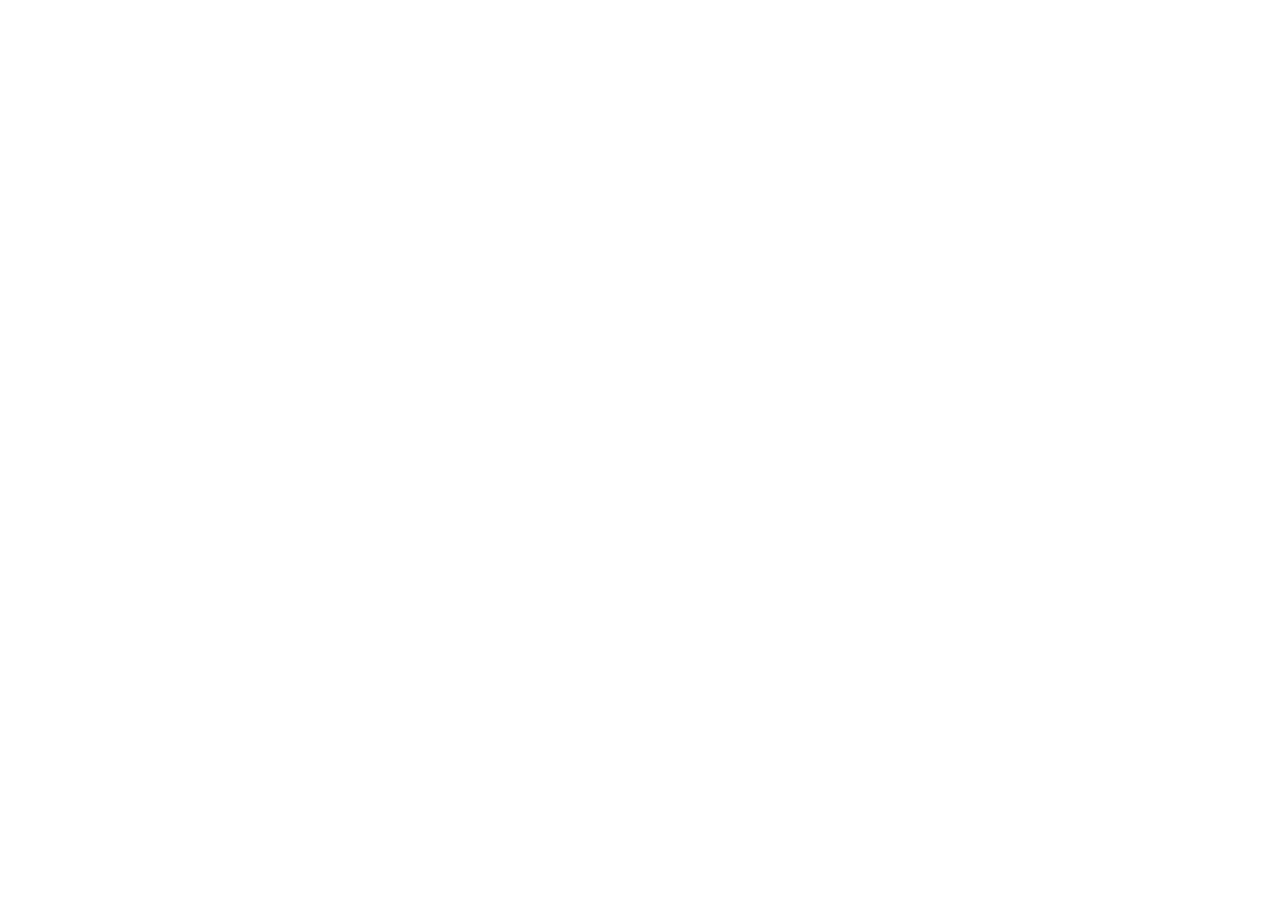
==== index.html @ 7ccd4d42 "added analytics" ====
<!doctype html>
<html lang="en">
<head>
  <meta charset="utf-8">
  <title>ATOM</title>
  <base href="/">
  <meta name="viewport" content="width=880">
  <meta name="description" content="Atom Shop">
  <link rel="icon" type="image/x-icon" href="favicon.ico">
  <link rel="stylesheet" href="https://use.fontawesome.com/releases/v5.3.1/css/all.css" integrity="sha384-mzrmE5qonljUremFsqc01SB46JvROS7bZs3IO2EmfFsd15uHvIt+Y8vEf7N7fWAU" crossorigin="anonymous">
  <base href="/">
  <!-- Global site tag (gtag.js) - Google Analytics -->
  <script async src="https://www.googletagmanager.com/gtag/js?id=UA-108381604-6"></script>
  <script>
    window.dataLayer = window.dataLayer || [];
    function gtag(){dataLayer.push(arguments);}
    gtag('js', new Date());

    gtag('config', 'UA-108381604-6');
  </script>
  <script>
  (function(){
    var redirect = sessionStorage.redirect;
    delete sessionStorage.redirect;
    if (redirect && redirect != location.href) {
      history.replaceState(null, null, redirect);
    }
  })();
</script>
<link rel="stylesheet" href="styles.c998ce3a6f5d7217d5ff.css"></head>
<body>
  <app-root></app-root>
  <script src="assets/js/buy-button-storefront.min.js"/></script>
<script type="text/javascript" src="runtime.a66f828dca56eeb90e02.js"></script><script type="text/javascript" src="polyfills.8a61012ef5f13d508214.js"></script><script type="text/javascript" src="main.f061513f171e7e181568.js"></script></body>
</html>
---- styles.c998ce3a6f5d7217d5ff.css ----
@import url(https://fonts.googleapis.com/css?family=Gloria+Hallelujah);/*!
 * Bootstrap v4.3.1 (https://getbootstrap.com/)
 * Copyright 2011-2019 The Bootstrap Authors
 * Copyright 2011-2019 Twitter, Inc.
 * Licensed under MIT (https://github.com/twbs/bootstrap/blob/master/LICENSE)
 */:root{--blue:#007bff;--indigo:#6610f2;--purple:#6f42c1;--pink:#e83e8c;--red:#dc3545;--orange:#fd7e14;--yellow:#ffc107;--green:#28a745;--teal:#20c997;--cyan:#17a2b8;--white:#fff;--gray:#6c757d;--gray-dark:#343a40;--primary:#007bff;--secondary:#6c757d;--success:#28a745;--info:#17a2b8;--warning:#ffc107;--danger:#dc3545;--light:#f8f9fa;--dark:#343a40;--breakpoint-xs:0;--breakpoint-sm:576px;--breakpoint-md:768px;--breakpoint-lg:992px;--breakpoint-xl:1200px;--font-family-sans-serif:-apple-system,BlinkMacSystemFont,"Segoe UI",Roboto,"Helvetica Neue",Arial,"Noto Sans",sans-serif,"Apple Color Emoji","Segoe UI Emoji","Segoe UI Symbol","Noto Color Emoji";--font-family-monospace:SFMono-Regular,Menlo,Monaco,Consolas,"Liberation Mono","Courier New",monospace}*,::after,::before{box-sizing:border-box}html{font-family:sans-serif;line-height:1.15;-webkit-text-size-adjust:100%;-webkit-tap-highlight-color:transparent}article,aside,figcaption,figure,footer,header,hgroup,main,nav,section{display:block}body{margin:0;font-family:-apple-system,BlinkMacSystemFont,"Segoe UI",Roboto,"Helvetica Neue",Arial,"Noto Sans",sans-serif,"Apple Color Emoji","Segoe UI Emoji","Segoe UI Symbol","Noto Color Emoji";font-size:1rem;font-weight:400;line-height:1.5;color:#212529;text-align:left;background-color:#fff}[tabindex="-1"]:focus{outline:0!important}h1,h2,h3,h4,h5,h6{margin-top:0}dl,ol,p,ul{margin-top:0;margin-bottom:1rem}abbr[data-original-title],abbr[title]{text-decoration:underline;-webkit-text-decoration:underline dotted;text-decoration:underline dotted;cursor:help;border-bottom:0;-webkit-text-decoration-skip-ink:none;text-decoration-skip-ink:none}address{margin-bottom:1rem;font-style:normal;line-height:inherit}ol ol,ol ul,ul ol,ul ul{margin-bottom:0}dt{font-weight:700}dd{margin-bottom:.5rem;margin-left:0}blockquote,figure{margin:0 0 1rem}b,strong{font-weight:bolder}sub,sup{position:relative;font-size:75%;line-height:0;vertical-align:baseline}sub{bottom:-.25em}sup{top:-.5em}a{color:#007bff;text-decoration:none;background-color:transparent}a:hover{color:#0056b3;text-decoration:underline}a:not([href]):not([tabindex]),a:not([href]):not([tabindex]):focus,a:not([href]):not([tabindex]):hover{color:inherit;text-decoration:none}a:not([href]):not([tabindex]):focus{outline:0}code,kbd,pre,samp{font-family:SFMono-Regular,Menlo,Monaco,Consolas,"Liberation Mono","Courier New",monospace;font-size:1em}pre{margin-top:0;margin-bottom:1rem;overflow:auto}img{vertical-align:middle;border-style:none}svg{overflow:hidden;vertical-align:middle}table{border-collapse:collapse}caption{padding-top:.75rem;padding-bottom:.75rem;color:#6c757d;text-align:left;caption-side:bottom}th{text-align:inherit}label{display:inline-block;margin-bottom:.5rem}button{border-radius:0}button:focus{outline:dotted 1px;outline:-webkit-focus-ring-color auto 5px}button,input,optgroup,select,textarea{margin:0;font-family:inherit;font-size:inherit;line-height:inherit}button,input{overflow:visible}button,select{text-transform:none}select{word-wrap:normal}[type=button],[type=reset],[type=submit],button{-webkit-appearance:button}[type=button]:not(:disabled),[type=reset]:not(:disabled),[type=submit]:not(:disabled),button:not(:disabled){cursor:pointer}[type=button]::-moz-focus-inner,[type=reset]::-moz-focus-inner,[type=submit]::-moz-focus-inner,button::-moz-focus-inner{padding:0;border-style:none}input[type=checkbox],input[type=radio]{box-sizing:border-box;padding:0}input[type=date],input[type=datetime-local],input[type=month],input[type=time]{-webkit-appearance:listbox}textarea{overflow:auto;resize:vertical}fieldset{min-width:0;padding:0;margin:0;border:0}legend{display:block;width:100%;max-width:100%;padding:0;margin-bottom:.5rem;font-size:1.5rem;line-height:inherit;color:inherit;white-space:normal}progress{vertical-align:baseline}[type=number]::-webkit-inner-spin-button,[type=number]::-webkit-outer-spin-button{height:auto}[type=search]{outline-offset:-2px;-webkit-appearance:none}[type=search]::-webkit-search-decoration{-webkit-appearance:none}::-webkit-file-upload-button{font:inherit;-webkit-appearance:button}output{display:inline-block}summary{display:list-item;cursor:pointer}template{display:none}[hidden]{display:none!important}.h1,.h2,.h3,.h4,.h5,.h6,h1,h2,h3,h4,h5,h6{margin-bottom:.5rem;font-weight:500;line-height:1.2}.h1,h1{font-size:2.5rem}.h2,h2{font-size:2rem}.h3,h3{font-size:1.75rem}.h4,h4{font-size:1.5rem}.h5,h5{font-size:1.25rem}.h6,h6{font-size:1rem}.lead{font-size:1.25rem;font-weight:300}.display-1{font-size:6rem;font-weight:300;line-height:1.2}.display-2{font-size:5.5rem;font-weight:300;line-height:1.2}.display-3{font-size:4.5rem;font-weight:300;line-height:1.2}.display-4{font-size:3.5rem;font-weight:300;line-height:1.2}hr{box-sizing:content-box;height:0;overflow:visible;margin-top:1rem;margin-bottom:1rem;border:0;border-top:1px solid rgba(0,0,0,.1)}.small,small{font-size:80%;font-weight:400}.mark,mark{padding:.2em;background-color:#fcf8e3}.list-inline,.list-unstyled{padding-left:0;list-style:none}.list-inline-item{display:inline-block}.list-inline-item:not(:last-child){margin-right:.5rem}.initialism{font-size:90%;text-transform:uppercase}.blockquote{margin-bottom:1rem;font-size:1.25rem}.blockquote-footer{display:block;font-size:80%;color:#6c757d}.blockquote-footer::before{content:"\2014\00A0"}.img-fluid{max-width:100%;height:auto}.img-thumbnail{padding:.25rem;background-color:#fff;border:1px solid #dee2e6;border-radius:.25rem;max-width:100%;height:auto}.figure{display:inline-block}.figure-img{margin-bottom:.5rem;line-height:1}.figure-caption{font-size:90%;color:#6c757d}code{font-size:87.5%;color:#e83e8c;word-break:break-word}a>code{color:inherit}kbd{padding:.2rem .4rem;font-size:87.5%;color:#fff;background-color:#212529;border-radius:.2rem}kbd kbd{padding:0;font-size:100%;font-weight:700}pre{display:block;font-size:87.5%;color:#212529}pre code{font-size:inherit;color:inherit;word-break:normal}.pre-scrollable{max-height:340px;overflow-y:scroll}.container{width:100%;padding-right:15px;padding-left:15px;margin-right:auto;margin-left:auto}@media (min-width:576px){.container{max-width:540px}}@media (min-width:768px){.container{max-width:720px}}@media (min-width:992px){.container{max-width:960px}}@media (min-width:1200px){.container{max-width:1140px}}.container-fluid{width:100%;padding-right:15px;padding-left:15px;margin-right:auto;margin-left:auto}.row{display:flex;flex-wrap:wrap;margin-right:-15px;margin-left:-15px}.no-gutters{margin-right:0;margin-left:0}.no-gutters>.col,.no-gutters>[class*=col-]{padding-right:0;padding-left:0}.col,.col-1,.col-10,.col-11,.col-12,.col-2,.col-3,.col-4,.col-5,.col-6,.col-7,.col-8,.col-9,.col-auto,.col-lg,.col-lg-1,.col-lg-10,.col-lg-11,.col-lg-12,.col-lg-2,.col-lg-3,.col-lg-4,.col-lg-5,.col-lg-6,.col-lg-7,.col-lg-8,.col-lg-9,.col-lg-auto,.col-md,.col-md-1,.col-md-10,.col-md-11,.col-md-12,.col-md-2,.col-md-3,.col-md-4,.col-md-5,.col-md-6,.col-md-7,.col-md-8,.col-md-9,.col-md-auto,.col-sm,.col-sm-1,.col-sm-10,.col-sm-11,.col-sm-12,.col-sm-2,.col-sm-3,.col-sm-4,.col-sm-5,.col-sm-6,.col-sm-7,.col-sm-8,.col-sm-9,.col-sm-auto,.col-xl,.col-xl-1,.col-xl-10,.col-xl-11,.col-xl-12,.col-xl-2,.col-xl-3,.col-xl-4,.col-xl-5,.col-xl-6,.col-xl-7,.col-xl-8,.col-xl-9,.col-xl-auto{position:relative;width:100%;padding-right:15px;padding-left:15px}.col{flex-basis:0;flex-grow:1;max-width:100%}.col-auto{flex:0 0 auto;width:auto;max-width:100%}.col-1{flex:0 0 8.333333%;max-width:8.333333%}.col-2{flex:0 0 16.666667%;max-width:16.666667%}.col-3{flex:0 0 25%;max-width:25%}.col-4{flex:0 0 33.333333%;max-width:33.333333%}.col-5{flex:0 0 41.666667%;max-width:41.666667%}.col-6{flex:0 0 50%;max-width:50%}.col-7{flex:0 0 58.333333%;max-width:58.333333%}.col-8{flex:0 0 66.666667%;max-width:66.666667%}.col-9{flex:0 0 75%;max-width:75%}.col-10{flex:0 0 83.333333%;max-width:83.333333%}.col-11{flex:0 0 91.666667%;max-width:91.666667%}.col-12{flex:0 0 100%;max-width:100%}.order-first{order:-1}.order-last{order:13}.order-0{order:0}.order-1{order:1}.order-2{order:2}.order-3{order:3}.order-4{order:4}.order-5{order:5}.order-6{order:6}.order-7{order:7}.order-8{order:8}.order-9{order:9}.order-10{order:10}.order-11{order:11}.order-12{order:12}.offset-1{margin-left:8.333333%}.offset-2{margin-left:16.666667%}.offset-3{margin-left:25%}.offset-4{margin-left:33.333333%}.offset-5{margin-left:41.666667%}.offset-6{margin-left:50%}.offset-7{margin-left:58.333333%}.offset-8{margin-left:66.666667%}.offset-9{margin-left:75%}.offset-10{margin-left:83.333333%}.offset-11{margin-left:91.666667%}@media (min-width:576px){.col-sm{flex-basis:0;flex-grow:1;max-width:100%}.col-sm-auto{flex:0 0 auto;width:auto;max-width:100%}.col-sm-1{flex:0 0 8.333333%;max-width:8.333333%}.col-sm-2{flex:0 0 16.666667%;max-width:16.666667%}.col-sm-3{flex:0 0 25%;max-width:25%}.col-sm-4{flex:0 0 33.333333%;max-width:33.333333%}.col-sm-5{flex:0 0 41.666667%;max-width:41.666667%}.col-sm-6{flex:0 0 50%;max-width:50%}.col-sm-7{flex:0 0 58.333333%;max-width:58.333333%}.col-sm-8{flex:0 0 66.666667%;max-width:66.666667%}.col-sm-9{flex:0 0 75%;max-width:75%}.col-sm-10{flex:0 0 83.333333%;max-width:83.333333%}.col-sm-11{flex:0 0 91.666667%;max-width:91.666667%}.col-sm-12{flex:0 0 100%;max-width:100%}.order-sm-first{order:-1}.order-sm-last{order:13}.order-sm-0{order:0}.order-sm-1{order:1}.order-sm-2{order:2}.order-sm-3{order:3}.order-sm-4{order:4}.order-sm-5{order:5}.order-sm-6{order:6}.order-sm-7{order:7}.order-sm-8{order:8}.order-sm-9{order:9}.order-sm-10{order:10}.order-sm-11{order:11}.order-sm-12{order:12}.offset-sm-0{margin-left:0}.offset-sm-1{margin-left:8.333333%}.offset-sm-2{margin-left:16.666667%}.offset-sm-3{margin-left:25%}.offset-sm-4{margin-left:33.333333%}.offset-sm-5{margin-left:41.666667%}.offset-sm-6{margin-left:50%}.offset-sm-7{margin-left:58.333333%}.offset-sm-8{margin-left:66.666667%}.offset-sm-9{margin-left:75%}.offset-sm-10{margin-left:83.333333%}.offset-sm-11{margin-left:91.666667%}}@media (min-width:768px){.col-md{flex-basis:0;flex-grow:1;max-width:100%}.col-md-auto{flex:0 0 auto;width:auto;max-width:100%}.col-md-1{flex:0 0 8.333333%;max-width:8.333333%}.col-md-2{flex:0 0 16.666667%;max-width:16.666667%}.col-md-3{flex:0 0 25%;max-width:25%}.col-md-4{flex:0 0 33.333333%;max-width:33.333333%}.col-md-5{flex:0 0 41.666667%;max-width:41.666667%}.col-md-6{flex:0 0 50%;max-width:50%}.col-md-7{flex:0 0 58.333333%;max-width:58.333333%}.col-md-8{flex:0 0 66.666667%;max-width:66.666667%}.col-md-9{flex:0 0 75%;max-width:75%}.col-md-10{flex:0 0 83.333333%;max-width:83.333333%}.col-md-11{flex:0 0 91.666667%;max-width:91.666667%}.col-md-12{flex:0 0 100%;max-width:100%}.order-md-first{order:-1}.order-md-last{order:13}.order-md-0{order:0}.order-md-1{order:1}.order-md-2{order:2}.order-md-3{order:3}.order-md-4{order:4}.order-md-5{order:5}.order-md-6{order:6}.order-md-7{order:7}.order-md-8{order:8}.order-md-9{order:9}.order-md-10{order:10}.order-md-11{order:11}.order-md-12{order:12}.offset-md-0{margin-left:0}.offset-md-1{margin-left:8.333333%}.offset-md-2{margin-left:16.666667%}.offset-md-3{margin-left:25%}.offset-md-4{margin-left:33.333333%}.offset-md-5{margin-left:41.666667%}.offset-md-6{margin-left:50%}.offset-md-7{margin-left:58.333333%}.offset-md-8{margin-left:66.666667%}.offset-md-9{margin-left:75%}.offset-md-10{margin-left:83.333333%}.offset-md-11{margin-left:91.666667%}}@media (min-width:992px){.col-lg{flex-basis:0;flex-grow:1;max-width:100%}.col-lg-auto{flex:0 0 auto;width:auto;max-width:100%}.col-lg-1{flex:0 0 8.333333%;max-width:8.333333%}.col-lg-2{flex:0 0 16.666667%;max-width:16.666667%}.col-lg-3{flex:0 0 25%;max-width:25%}.col-lg-4{flex:0 0 33.333333%;max-width:33.333333%}.col-lg-5{flex:0 0 41.666667%;max-width:41.666667%}.col-lg-6{flex:0 0 50%;max-width:50%}.col-lg-7{flex:0 0 58.333333%;max-width:58.333333%}.col-lg-8{flex:0 0 66.666667%;max-width:66.666667%}.col-lg-9{flex:0 0 75%;max-width:75%}.col-lg-10{flex:0 0 83.333333%;max-width:83.333333%}.col-lg-11{flex:0 0 91.666667%;max-width:91.666667%}.col-lg-12{flex:0 0 100%;max-width:100%}.order-lg-first{order:-1}.order-lg-last{order:13}.order-lg-0{order:0}.order-lg-1{order:1}.order-lg-2{order:2}.order-lg-3{order:3}.order-lg-4{order:4}.order-lg-5{order:5}.order-lg-6{order:6}.order-lg-7{order:7}.order-lg-8{order:8}.order-lg-9{order:9}.order-lg-10{order:10}.order-lg-11{order:11}.order-lg-12{order:12}.offset-lg-0{margin-left:0}.offset-lg-1{margin-left:8.333333%}.offset-lg-2{margin-left:16.666667%}.offset-lg-3{margin-left:25%}.offset-lg-4{margin-left:33.333333%}.offset-lg-5{margin-left:41.666667%}.offset-lg-6{margin-left:50%}.offset-lg-7{margin-left:58.333333%}.offset-lg-8{margin-left:66.666667%}.offset-lg-9{margin-left:75%}.offset-lg-10{margin-left:83.333333%}.offset-lg-11{margin-left:91.666667%}}@media (min-width:1200px){.col-xl{flex-basis:0;flex-grow:1;max-width:100%}.col-xl-auto{flex:0 0 auto;width:auto;max-width:100%}.col-xl-1{flex:0 0 8.333333%;max-width:8.333333%}.col-xl-2{flex:0 0 16.666667%;max-width:16.666667%}.col-xl-3{flex:0 0 25%;max-width:25%}.col-xl-4{flex:0 0 33.333333%;max-width:33.333333%}.col-xl-5{flex:0 0 41.666667%;max-width:41.666667%}.col-xl-6{flex:0 0 50%;max-width:50%}.col-xl-7{flex:0 0 58.333333%;max-width:58.333333%}.col-xl-8{flex:0 0 66.666667%;max-width:66.666667%}.col-xl-9{flex:0 0 75%;max-width:75%}.col-xl-10{flex:0 0 83.333333%;max-width:83.333333%}.col-xl-11{flex:0 0 91.666667%;max-width:91.666667%}.col-xl-12{flex:0 0 100%;max-width:100%}.order-xl-first{order:-1}.order-xl-last{order:13}.order-xl-0{order:0}.order-xl-1{order:1}.order-xl-2{order:2}.order-xl-3{order:3}.order-xl-4{order:4}.order-xl-5{order:5}.order-xl-6{order:6}.order-xl-7{order:7}.order-xl-8{order:8}.order-xl-9{order:9}.order-xl-10{order:10}.order-xl-11{order:11}.order-xl-12{order:12}.offset-xl-0{margin-left:0}.offset-xl-1{margin-left:8.333333%}.offset-xl-2{margin-left:16.666667%}.offset-xl-3{margin-left:25%}.offset-xl-4{margin-left:33.333333%}.offset-xl-5{margin-left:41.666667%}.offset-xl-6{margin-left:50%}.offset-xl-7{margin-left:58.333333%}.offset-xl-8{margin-left:66.666667%}.offset-xl-9{margin-left:75%}.offset-xl-10{margin-left:83.333333%}.offset-xl-11{margin-left:91.666667%}}.table{width:100%;margin-bottom:1rem;color:#212529}.table td,.table th{padding:.75rem;vertical-align:top;border-top:1px solid #dee2e6}.table thead th{vertical-align:bottom;border-bottom:2px solid #dee2e6}.table tbody+tbody{border-top:2px solid #dee2e6}.table-sm td,.table-sm th{padding:.3rem}.table-bordered,.table-bordered td,.table-bordered th{border:1px solid #dee2e6}.table-bordered thead td,.table-bordered thead th{border-bottom-width:2px}.table-borderless tbody+tbody,.table-borderless td,.table-borderless th,.table-borderless thead th{border:0}.table-striped tbody tr:nth-of-type(odd){background-color:rgba(0,0,0,.05)}.table-hover tbody tr:hover{color:#212529;background-color:rgba(0,0,0,.075)}.table-primary,.table-primary>td,.table-primary>th{background-color:#b8daff}.table-primary tbody+tbody,.table-primary td,.table-primary th,.table-primary thead th{border-color:#7abaff}.table-hover .table-primary:hover,.table-hover .table-primary:hover>td,.table-hover .table-primary:hover>th{background-color:#9fcdff}.table-secondary,.table-secondary>td,.table-secondary>th{background-color:#d6d8db}.table-secondary tbody+tbody,.table-secondary td,.table-secondary th,.table-secondary thead th{border-color:#b3b7bb}.table-hover .table-secondary:hover,.table-hover .table-secondary:hover>td,.table-hover .table-secondary:hover>th{background-color:#c8cbcf}.table-success,.table-success>td,.table-success>th{background-color:#c3e6cb}.table-success tbody+tbody,.table-success td,.table-success th,.table-success thead th{border-color:#8fd19e}.table-hover .table-success:hover,.table-hover .table-success:hover>td,.table-hover .table-success:hover>th{background-color:#b1dfbb}.table-info,.table-info>td,.table-info>th{background-color:#bee5eb}.table-info tbody+tbody,.table-info td,.table-info th,.table-info thead th{border-color:#86cfda}.table-hover .table-info:hover,.table-hover .table-info:hover>td,.table-hover .table-info:hover>th{background-color:#abdde5}.table-warning,.table-warning>td,.table-warning>th{background-color:#ffeeba}.table-warning tbody+tbody,.table-warning td,.table-warning th,.table-warning thead th{border-color:#ffdf7e}.table-hover .table-warning:hover,.table-hover .table-warning:hover>td,.table-hover .table-warning:hover>th{background-color:#ffe8a1}.table-danger,.table-danger>td,.table-danger>th{background-color:#f5c6cb}.table-danger tbody+tbody,.table-danger td,.table-danger th,.table-danger thead th{border-color:#ed969e}.table-hover .table-danger:hover,.table-hover .table-danger:hover>td,.table-hover .table-danger:hover>th{background-color:#f1b0b7}.table-light,.table-light>td,.table-light>th{background-color:#fdfdfe}.table-light tbody+tbody,.table-light td,.table-light th,.table-light thead th{border-color:#fbfcfc}.table-hover .table-light:hover,.table-hover .table-light:hover>td,.table-hover .table-light:hover>th{background-color:#ececf6}.table-dark,.table-dark>td,.table-dark>th{background-color:#c6c8ca}.table-dark tbody+tbody,.table-dark td,.table-dark th,.table-dark thead th{border-color:#95999c}.table-hover .table-dark:hover,.table-hover .table-dark:hover>td,.table-hover .table-dark:hover>th{background-color:#b9bbbe}.table-active,.table-active>td,.table-active>th,.table-hover .table-active:hover,.table-hover .table-active:hover>td,.table-hover .table-active:hover>th{background-color:rgba(0,0,0,.075)}.table .thead-dark th{color:#fff;background-color:#343a40;border-color:#454d55}.table .thead-light th{color:#495057;background-color:#e9ecef;border-color:#dee2e6}.table-dark{color:#fff;background-color:#343a40}.table-dark td,.table-dark th,.table-dark thead th{border-color:#454d55}.table-dark.table-bordered{border:0}.table-dark.table-striped tbody tr:nth-of-type(odd){background-color:rgba(255,255,255,.05)}.table-dark.table-hover tbody tr:hover{color:#fff;background-color:rgba(255,255,255,.075)}@media (max-width:575.98px){.table-responsive-sm{display:block;width:100%;overflow-x:auto;-webkit-overflow-scrolling:touch}.table-responsive-sm>.table-bordered{border:0}}@media (max-width:767.98px){.table-responsive-md{display:block;width:100%;overflow-x:auto;-webkit-overflow-scrolling:touch}.table-responsive-md>.table-bordered{border:0}}@media (max-width:991.98px){.table-responsive-lg{display:block;width:100%;overflow-x:auto;-webkit-overflow-scrolling:touch}.table-responsive-lg>.table-bordered{border:0}}@media (max-width:1199.98px){.table-responsive-xl{display:block;width:100%;overflow-x:auto;-webkit-overflow-scrolling:touch}.table-responsive-xl>.table-bordered{border:0}}.table-responsive{display:block;width:100%;overflow-x:auto;-webkit-overflow-scrolling:touch}.table-responsive>.table-bordered{border:0}.form-control{display:block;width:100%;height:calc(1.5em + .75rem + 2px);padding:.375rem .75rem;font-size:1rem;font-weight:400;line-height:1.5;color:#495057;background-color:#fff;background-clip:padding-box;border:1px solid #ced4da;border-radius:.25rem;transition:border-color .15s ease-in-out,box-shadow .15s ease-in-out}@media (prefers-reduced-motion:reduce){.form-control{transition:none}}.form-control::-ms-expand{background-color:transparent;border:0}.form-control:focus{color:#495057;background-color:#fff;border-color:#80bdff;outline:0;box-shadow:0 0 0 .2rem rgba(0,123,255,.25)}.form-control::-webkit-input-placeholder{color:#6c757d;opacity:1}.form-control:-ms-input-placeholder{color:#6c757d;opacity:1}.form-control::-ms-input-placeholder{color:#6c757d;opacity:1}.form-control::placeholder{color:#6c757d;opacity:1}.form-control:disabled,.form-control[readonly]{background-color:#e9ecef;opacity:1}select.form-control:focus::-ms-value{color:#495057;background-color:#fff}.form-control-file,.form-control-range{display:block;width:100%}.col-form-label{padding-top:calc(.375rem + 1px);padding-bottom:calc(.375rem + 1px);margin-bottom:0;font-size:inherit;line-height:1.5}.col-form-label-lg{padding-top:calc(.5rem + 1px);padding-bottom:calc(.5rem + 1px);font-size:1.25rem;line-height:1.5}.col-form-label-sm{padding-top:calc(.25rem + 1px);padding-bottom:calc(.25rem + 1px);font-size:.875rem;line-height:1.5}.form-control-plaintext{display:block;width:100%;padding-top:.375rem;padding-bottom:.375rem;margin-bottom:0;line-height:1.5;color:#212529;background-color:transparent;border:solid transparent;border-width:1px 0}.form-control-plaintext.form-control-lg,.form-control-plaintext.form-control-sm{padding-right:0;padding-left:0}.form-control-sm{height:calc(1.5em + .5rem + 2px);padding:.25rem .5rem;font-size:.875rem;line-height:1.5;border-radius:.2rem}.form-control-lg{height:calc(1.5em + 1rem + 2px);padding:.5rem 1rem;font-size:1.25rem;line-height:1.5;border-radius:.3rem}select.form-control[multiple],select.form-control[size],textarea.form-control{height:auto}.form-group{margin-bottom:1rem}.form-text{display:block;margin-top:.25rem}.form-row{display:flex;flex-wrap:wrap;margin-right:-5px;margin-left:-5px}.form-row>.col,.form-row>[class*=col-]{padding-right:5px;padding-left:5px}.form-check{position:relative;display:block;padding-left:1.25rem}.form-check-input{position:absolute;margin-top:.3rem;margin-left:-1.25rem}.form-check-input:disabled~.form-check-label{color:#6c757d}.form-check-label{margin-bottom:0}.form-check-inline{display:inline-flex;align-items:center;padding-left:0;margin-right:.75rem}.form-check-inline .form-check-input{position:static;margin-top:0;margin-right:.3125rem;margin-left:0}.valid-feedback{display:none;width:100%;margin-top:.25rem;font-size:80%;color:#28a745}.valid-tooltip{position:absolute;top:100%;z-index:5;display:none;max-width:100%;padding:.25rem .5rem;margin-top:.1rem;font-size:.875rem;line-height:1.5;color:#fff;background-color:rgba(40,167,69,.9);border-radius:.25rem}.form-control.is-valid,.was-validated .form-control:valid{border-color:#28a745;padding-right:calc(1.5em + .75rem);background-image:url("data:image/svg+xml,%3csvg xmlns='http://www.w3.org/2000/svg' viewBox='0 0 8 8'%3e%3cpath fill='%2328a745' d='M2.3 6.73L.6 4.53c-.4-1.04.46-1.4 1.1-.8l1.1 1.4 3.4-3.8c.6-.63 1.6-.27 1.2.7l-4 4.6c-.43.5-.8.4-1.1.1z'/%3e%3c/svg%3e");background-repeat:no-repeat;background-position:center right calc(.375em + .1875rem);background-size:calc(.75em + .375rem) calc(.75em + .375rem)}.form-control.is-valid:focus,.was-validated .form-control:valid:focus{border-color:#28a745;box-shadow:0 0 0 .2rem rgba(40,167,69,.25)}.form-control.is-valid~.valid-feedback,.form-control.is-valid~.valid-tooltip,.was-validated .form-control:valid~.valid-feedback,.was-validated .form-control:valid~.valid-tooltip{display:block}.was-validated textarea.form-control:valid,textarea.form-control.is-valid{padding-right:calc(1.5em + .75rem);background-position:top calc(.375em + .1875rem) right calc(.375em + .1875rem)}.custom-select.is-valid,.was-validated .custom-select:valid{border-color:#28a745;padding-right:calc((1em + .75rem) * 3 / 4 + 1.75rem);background:url("data:image/svg+xml,%3csvg xmlns='http://www.w3.org/2000/svg' viewBox='0 0 4 5'%3e%3cpath fill='%23343a40' d='M2 0L0 2h4zm0 5L0 3h4z'/%3e%3c/svg%3e") right .75rem center/8px 10px no-repeat,url("data:image/svg+xml,%3csvg xmlns='http://www.w3.org/2000/svg' viewBox='0 0 8 8'%3e%3cpath fill='%2328a745' d='M2.3 6.73L.6 4.53c-.4-1.04.46-1.4 1.1-.8l1.1 1.4 3.4-3.8c.6-.63 1.6-.27 1.2.7l-4 4.6c-.43.5-.8.4-1.1.1z'/%3e%3c/svg%3e") center right 1.75rem/calc(.75em + .375rem) calc(.75em + .375rem) no-repeat #fff}.custom-select.is-valid:focus,.was-validated .custom-select:valid:focus{border-color:#28a745;box-shadow:0 0 0 .2rem rgba(40,167,69,.25)}.custom-select.is-valid~.valid-feedback,.custom-select.is-valid~.valid-tooltip,.was-validated .custom-select:valid~.valid-feedback,.was-validated .custom-select:valid~.valid-tooltip{display:block}.form-control-file.is-valid~.valid-feedback,.form-control-file.is-valid~.valid-tooltip,.was-validated .form-control-file:valid~.valid-feedback,.was-validated .form-control-file:valid~.valid-tooltip{display:block}.form-check-input.is-valid~.form-check-label,.was-validated .form-check-input:valid~.form-check-label{color:#28a745}.form-check-input.is-valid~.valid-feedback,.form-check-input.is-valid~.valid-tooltip,.was-validated .form-check-input:valid~.valid-feedback,.was-validated .form-check-input:valid~.valid-tooltip{display:block}.custom-control-input.is-valid~.custom-control-label,.was-validated .custom-control-input:valid~.custom-control-label{color:#28a745}.custom-control-input.is-valid~.custom-control-label::before,.was-validated .custom-control-input:valid~.custom-control-label::before{border-color:#28a745}.custom-control-input.is-valid~.valid-feedback,.custom-control-input.is-valid~.valid-tooltip,.was-validated .custom-control-input:valid~.valid-feedback,.was-validated .custom-control-input:valid~.valid-tooltip{display:block}.custom-control-input.is-valid:checked~.custom-control-label::before,.was-validated .custom-control-input:valid:checked~.custom-control-label::before{border-color:#34ce57;background-color:#34ce57}.custom-control-input.is-valid:focus~.custom-control-label::before,.was-validated .custom-control-input:valid:focus~.custom-control-label::before{box-shadow:0 0 0 .2rem rgba(40,167,69,.25)}.custom-control-input.is-valid:focus:not(:checked)~.custom-control-label::before,.was-validated .custom-control-input:valid:focus:not(:checked)~.custom-control-label::before{border-color:#28a745}.custom-file-input.is-valid~.custom-file-label,.was-validated .custom-file-input:valid~.custom-file-label{border-color:#28a745}.custom-file-input.is-valid~.valid-feedback,.custom-file-input.is-valid~.valid-tooltip,.was-validated .custom-file-input:valid~.valid-feedback,.was-validated .custom-file-input:valid~.valid-tooltip{display:block}.custom-file-input.is-valid:focus~.custom-file-label,.was-validated .custom-file-input:valid:focus~.custom-file-label{border-color:#28a745;box-shadow:0 0 0 .2rem rgba(40,167,69,.25)}.invalid-feedback{display:none;width:100%;margin-top:.25rem;font-size:80%;color:#dc3545}.invalid-tooltip{position:absolute;top:100%;z-index:5;display:none;max-width:100%;padding:.25rem .5rem;margin-top:.1rem;font-size:.875rem;line-height:1.5;color:#fff;background-color:rgba(220,53,69,.9);border-radius:.25rem}.form-control.is-invalid,.was-validated .form-control:invalid{border-color:#dc3545;padding-right:calc(1.5em + .75rem);background-image:url("data:image/svg+xml,%3csvg xmlns='http://www.w3.org/2000/svg' fill='%23dc3545' viewBox='-2 -2 7 7'%3e%3cpath stroke='%23dc3545' d='M0 0l3 3m0-3L0 3'/%3e%3ccircle r='.5'/%3e%3ccircle cx='3' r='.5'/%3e%3ccircle cy='3' r='.5'/%3e%3ccircle cx='3' cy='3' r='.5'/%3e%3c/svg%3E");background-repeat:no-repeat;background-position:center right calc(.375em + .1875rem);background-size:calc(.75em + .375rem) calc(.75em + .375rem)}.form-control.is-invalid:focus,.was-validated .form-control:invalid:focus{border-color:#dc3545;box-shadow:0 0 0 .2rem rgba(220,53,69,.25)}.form-control.is-invalid~.invalid-feedback,.form-control.is-invalid~.invalid-tooltip,.was-validated .form-control:invalid~.invalid-feedback,.was-validated .form-control:invalid~.invalid-tooltip{display:block}.was-validated textarea.form-control:invalid,textarea.form-control.is-invalid{padding-right:calc(1.5em + .75rem);background-position:top calc(.375em + .1875rem) right calc(.375em + .1875rem)}.custom-select.is-invalid,.was-validated .custom-select:invalid{border-color:#dc3545;padding-right:calc((1em + .75rem) * 3 / 4 + 1.75rem);background:url("data:image/svg+xml,%3csvg xmlns='http://www.w3.org/2000/svg' viewBox='0 0 4 5'%3e%3cpath fill='%23343a40' d='M2 0L0 2h4zm0 5L0 3h4z'/%3e%3c/svg%3e") right .75rem center/8px 10px no-repeat,url("data:image/svg+xml,%3csvg xmlns='http://www.w3.org/2000/svg' fill='%23dc3545' viewBox='-2 -2 7 7'%3e%3cpath stroke='%23dc3545' d='M0 0l3 3m0-3L0 3'/%3e%3ccircle r='.5'/%3e%3ccircle cx='3' r='.5'/%3e%3ccircle cy='3' r='.5'/%3e%3ccircle cx='3' cy='3' r='.5'/%3e%3c/svg%3E") center right 1.75rem/calc(.75em + .375rem) calc(.75em + .375rem) no-repeat #fff}.custom-select.is-invalid:focus,.was-validated .custom-select:invalid:focus{border-color:#dc3545;box-shadow:0 0 0 .2rem rgba(220,53,69,.25)}.custom-select.is-invalid~.invalid-feedback,.custom-select.is-invalid~.invalid-tooltip,.was-validated .custom-select:invalid~.invalid-feedback,.was-validated .custom-select:invalid~.invalid-tooltip{display:block}.form-control-file.is-invalid~.invalid-feedback,.form-control-file.is-invalid~.invalid-tooltip,.was-validated .form-control-file:invalid~.invalid-feedback,.was-validated .form-control-file:invalid~.invalid-tooltip{display:block}.form-check-input.is-invalid~.form-check-label,.was-validated .form-check-input:invalid~.form-check-label{color:#dc3545}.form-check-input.is-invalid~.invalid-feedback,.form-check-input.is-invalid~.invalid-tooltip,.was-validated .form-check-input:invalid~.invalid-feedback,.was-validated .form-check-input:invalid~.invalid-tooltip{display:block}.custom-control-input.is-invalid~.custom-control-label,.was-validated .custom-control-input:invalid~.custom-control-label{color:#dc3545}.custom-control-input.is-invalid~.custom-control-label::before,.was-validated .custom-control-input:invalid~.custom-control-label::before{border-color:#dc3545}.custom-control-input.is-invalid~.invalid-feedback,.custom-control-input.is-invalid~.invalid-tooltip,.was-validated .custom-control-input:invalid~.invalid-feedback,.was-validated .custom-control-input:invalid~.invalid-tooltip{display:block}.custom-control-input.is-invalid:checked~.custom-control-label::before,.was-validated .custom-control-input:invalid:checked~.custom-control-label::before{border-color:#e4606d;background-color:#e4606d}.custom-control-input.is-invalid:focus~.custom-control-label::before,.was-validated .custom-control-input:invalid:focus~.custom-control-label::before{box-shadow:0 0 0 .2rem rgba(220,53,69,.25)}.custom-control-input.is-invalid:focus:not(:checked)~.custom-control-label::before,.was-validated .custom-control-input:invalid:focus:not(:checked)~.custom-control-label::before{border-color:#dc3545}.custom-file-input.is-invalid~.custom-file-label,.was-validated .custom-file-input:invalid~.custom-file-label{border-color:#dc3545}.custom-file-input.is-invalid~.invalid-feedback,.custom-file-input.is-invalid~.invalid-tooltip,.was-validated .custom-file-input:invalid~.invalid-feedback,.was-validated .custom-file-input:invalid~.invalid-tooltip{display:block}.custom-file-input.is-invalid:focus~.custom-file-label,.was-validated .custom-file-input:invalid:focus~.custom-file-label{border-color:#dc3545;box-shadow:0 0 0 .2rem rgba(220,53,69,.25)}.form-inline{display:flex;flex-flow:row wrap;align-items:center}.form-inline .form-check{width:100%}@media (min-width:576px){.form-inline label{display:flex;align-items:center;justify-content:center;margin-bottom:0}.form-inline .form-group{display:flex;flex:0 0 auto;flex-flow:row wrap;align-items:center;margin-bottom:0}.form-inline .form-control{display:inline-block;width:auto;vertical-align:middle}.form-inline .form-control-plaintext{display:inline-block}.form-inline .custom-select,.form-inline .input-group{width:auto}.form-inline .form-check{display:flex;align-items:center;justify-content:center;width:auto;padding-left:0}.form-inline .form-check-input{position:relative;flex-shrink:0;margin-top:0;margin-right:.25rem;margin-left:0}.form-inline .custom-control{align-items:center;justify-content:center}.form-inline .custom-control-label{margin-bottom:0}}.btn{display:inline-block;font-weight:400;color:#212529;text-align:center;vertical-align:middle;-webkit-user-select:none;-moz-user-select:none;-ms-user-select:none;user-select:none;background-color:transparent;border:1px solid transparent;padding:.375rem .75rem;font-size:1rem;line-height:1.5;border-radius:.25rem;transition:color .15s ease-in-out,background-color .15s ease-in-out,border-color .15s ease-in-out,box-shadow .15s ease-in-out}@media (prefers-reduced-motion:reduce){.btn{transition:none}}.btn:hover{color:#212529;text-decoration:none}.btn.focus,.btn:focus{outline:0;box-shadow:0 0 0 .2rem rgba(0,123,255,.25)}.btn.disabled,.btn:disabled{opacity:.65}a.btn.disabled,fieldset:disabled a.btn{pointer-events:none}.btn-primary{color:#fff;background-color:#007bff;border-color:#007bff}.btn-primary:hover{color:#fff;background-color:#0069d9;border-color:#0062cc}.btn-primary.focus,.btn-primary:focus{box-shadow:0 0 0 .2rem rgba(38,143,255,.5)}.btn-primary.disabled,.btn-primary:disabled{color:#fff;background-color:#007bff;border-color:#007bff}.btn-primary:not(:disabled):not(.disabled).active,.btn-primary:not(:disabled):not(.disabled):active,.show>.btn-primary.dropdown-toggle{color:#fff;background-color:#0062cc;border-color:#005cbf}.btn-primary:not(:disabled):not(.disabled).active:focus,.btn-primary:not(:disabled):not(.disabled):active:focus,.show>.btn-primary.dropdown-toggle:focus{box-shadow:0 0 0 .2rem rgba(38,143,255,.5)}.btn-secondary{color:#fff;background-color:#6c757d;border-color:#6c757d}.btn-secondary:hover{color:#fff;background-color:#5a6268;border-color:#545b62}.btn-secondary.focus,.btn-secondary:focus{box-shadow:0 0 0 .2rem rgba(130,138,145,.5)}.btn-secondary.disabled,.btn-secondary:disabled{color:#fff;background-color:#6c757d;border-color:#6c757d}.btn-secondary:not(:disabled):not(.disabled).active,.btn-secondary:not(:disabled):not(.disabled):active,.show>.btn-secondary.dropdown-toggle{color:#fff;background-color:#545b62;border-color:#4e555b}.btn-secondary:not(:disabled):not(.disabled).active:focus,.btn-secondary:not(:disabled):not(.disabled):active:focus,.show>.btn-secondary.dropdown-toggle:focus{box-shadow:0 0 0 .2rem rgba(130,138,145,.5)}.btn-success{color:#fff;background-color:#28a745;border-color:#28a745}.btn-success:hover{color:#fff;background-color:#218838;border-color:#1e7e34}.btn-success.focus,.btn-success:focus{box-shadow:0 0 0 .2rem rgba(72,180,97,.5)}.btn-success.disabled,.btn-success:disabled{color:#fff;background-color:#28a745;border-color:#28a745}.btn-success:not(:disabled):not(.disabled).active,.btn-success:not(:disabled):not(.disabled):active,.show>.btn-success.dropdown-toggle{color:#fff;background-color:#1e7e34;border-color:#1c7430}.btn-success:not(:disabled):not(.disabled).active:focus,.btn-success:not(:disabled):not(.disabled):active:focus,.show>.btn-success.dropdown-toggle:focus{box-shadow:0 0 0 .2rem rgba(72,180,97,.5)}.btn-info{color:#fff;background-color:#17a2b8;border-color:#17a2b8}.btn-info:hover{color:#fff;background-color:#138496;border-color:#117a8b}.btn-info.focus,.btn-info:focus{box-shadow:0 0 0 .2rem rgba(58,176,195,.5)}.btn-info.disabled,.btn-info:disabled{color:#fff;background-color:#17a2b8;border-color:#17a2b8}.btn-info:not(:disabled):not(.disabled).active,.btn-info:not(:disabled):not(.disabled):active,.show>.btn-info.dropdown-toggle{color:#fff;background-color:#117a8b;border-color:#10707f}.btn-info:not(:disabled):not(.disabled).active:focus,.btn-info:not(:disabled):not(.disabled):active:focus,.show>.btn-info.dropdown-toggle:focus{box-shadow:0 0 0 .2rem rgba(58,176,195,.5)}.btn-warning{color:#212529;background-color:#ffc107;border-color:#ffc107}.btn-warning:hover{color:#212529;background-color:#e0a800;border-color:#d39e00}.btn-warning.focus,.btn-warning:focus{box-shadow:0 0 0 .2rem rgba(222,170,12,.5)}.btn-warning.disabled,.btn-warning:disabled{color:#212529;background-color:#ffc107;border-color:#ffc107}.btn-warning:not(:disabled):not(.disabled).active,.btn-warning:not(:disabled):not(.disabled):active,.show>.btn-warning.dropdown-toggle{color:#212529;background-color:#d39e00;border-color:#c69500}.btn-warning:not(:disabled):not(.disabled).active:focus,.btn-warning:not(:disabled):not(.disabled):active:focus,.show>.btn-warning.dropdown-toggle:focus{box-shadow:0 0 0 .2rem rgba(222,170,12,.5)}.btn-danger{color:#fff;background-color:#dc3545;border-color:#dc3545}.btn-danger:hover{color:#fff;background-color:#c82333;border-color:#bd2130}.btn-danger.focus,.btn-danger:focus{box-shadow:0 0 0 .2rem rgba(225,83,97,.5)}.btn-danger.disabled,.btn-danger:disabled{color:#fff;background-color:#dc3545;border-color:#dc3545}.btn-danger:not(:disabled):not(.disabled).active,.btn-danger:not(:disabled):not(.disabled):active,.show>.btn-danger.dropdown-toggle{color:#fff;background-color:#bd2130;border-color:#b21f2d}.btn-danger:not(:disabled):not(.disabled).active:focus,.btn-danger:not(:disabled):not(.disabled):active:focus,.show>.btn-danger.dropdown-toggle:focus{box-shadow:0 0 0 .2rem rgba(225,83,97,.5)}.btn-light{color:#212529;background-color:#f8f9fa;border-color:#f8f9fa}.btn-light:hover{color:#212529;background-color:#e2e6ea;border-color:#dae0e5}.btn-light.focus,.btn-light:focus{box-shadow:0 0 0 .2rem rgba(216,217,219,.5)}.btn-light.disabled,.btn-light:disabled{color:#212529;background-color:#f8f9fa;border-color:#f8f9fa}.btn-light:not(:disabled):not(.disabled).active,.btn-light:not(:disabled):not(.disabled):active,.show>.btn-light.dropdown-toggle{color:#212529;background-color:#dae0e5;border-color:#d3d9df}.btn-light:not(:disabled):not(.disabled).active:focus,.btn-light:not(:disabled):not(.disabled):active:focus,.show>.btn-light.dropdown-toggle:focus{box-shadow:0 0 0 .2rem rgba(216,217,219,.5)}.btn-dark{color:#fff;background-color:#343a40;border-color:#343a40}.btn-dark:hover{color:#fff;background-color:#23272b;border-color:#1d2124}.btn-dark.focus,.btn-dark:focus{box-shadow:0 0 0 .2rem rgba(82,88,93,.5)}.btn-dark.disabled,.btn-dark:disabled{color:#fff;background-color:#343a40;border-color:#343a40}.btn-dark:not(:disabled):not(.disabled).active,.btn-dark:not(:disabled):not(.disabled):active,.show>.btn-dark.dropdown-toggle{color:#fff;background-color:#1d2124;border-color:#171a1d}.btn-dark:not(:disabled):not(.disabled).active:focus,.btn-dark:not(:disabled):not(.disabled):active:focus,.show>.btn-dark.dropdown-toggle:focus{box-shadow:0 0 0 .2rem rgba(82,88,93,.5)}.btn-outline-primary{color:#007bff;border-color:#007bff}.btn-outline-primary:hover{color:#fff;background-color:#007bff;border-color:#007bff}.btn-outline-primary.focus,.btn-outline-primary:focus{box-shadow:0 0 0 .2rem rgba(0,123,255,.5)}.btn-outline-primary.disabled,.btn-outline-primary:disabled{color:#007bff;background-color:transparent}.btn-outline-primary:not(:disabled):not(.disabled).active,.btn-outline-primary:not(:disabled):not(.disabled):active,.show>.btn-outline-primary.dropdown-toggle{color:#fff;background-color:#007bff;border-color:#007bff}.btn-outline-primary:not(:disabled):not(.disabled).active:focus,.btn-outline-primary:not(:disabled):not(.disabled):active:focus,.show>.btn-outline-primary.dropdown-toggle:focus{box-shadow:0 0 0 .2rem rgba(0,123,255,.5)}.btn-outline-secondary{color:#6c757d;border-color:#6c757d}.btn-outline-secondary:hover{color:#fff;background-color:#6c757d;border-color:#6c757d}.btn-outline-secondary.focus,.btn-outline-secondary:focus{box-shadow:0 0 0 .2rem rgba(108,117,125,.5)}.btn-outline-secondary.disabled,.btn-outline-secondary:disabled{color:#6c757d;background-color:transparent}.btn-outline-secondary:not(:disabled):not(.disabled).active,.btn-outline-secondary:not(:disabled):not(.disabled):active,.show>.btn-outline-secondary.dropdown-toggle{color:#fff;background-color:#6c757d;border-color:#6c757d}.btn-outline-secondary:not(:disabled):not(.disabled).active:focus,.btn-outline-secondary:not(:disabled):not(.disabled):active:focus,.show>.btn-outline-secondary.dropdown-toggle:focus{box-shadow:0 0 0 .2rem rgba(108,117,125,.5)}.btn-outline-success{color:#28a745;border-color:#28a745}.btn-outline-success:hover{color:#fff;background-color:#28a745;border-color:#28a745}.btn-outline-success.focus,.btn-outline-success:focus{box-shadow:0 0 0 .2rem rgba(40,167,69,.5)}.btn-outline-success.disabled,.btn-outline-success:disabled{color:#28a745;background-color:transparent}.btn-outline-success:not(:disabled):not(.disabled).active,.btn-outline-success:not(:disabled):not(.disabled):active,.show>.btn-outline-success.dropdown-toggle{color:#fff;background-color:#28a745;border-color:#28a745}.btn-outline-success:not(:disabled):not(.disabled).active:focus,.btn-outline-success:not(:disabled):not(.disabled):active:focus,.show>.btn-outline-success.dropdown-toggle:focus{box-shadow:0 0 0 .2rem rgba(40,167,69,.5)}.btn-outline-info{color:#17a2b8;border-color:#17a2b8}.btn-outline-info:hover{color:#fff;background-color:#17a2b8;border-color:#17a2b8}.btn-outline-info.focus,.btn-outline-info:focus{box-shadow:0 0 0 .2rem rgba(23,162,184,.5)}.btn-outline-info.disabled,.btn-outline-info:disabled{color:#17a2b8;background-color:transparent}.btn-outline-info:not(:disabled):not(.disabled).active,.btn-outline-info:not(:disabled):not(.disabled):active,.show>.btn-outline-info.dropdown-toggle{color:#fff;background-color:#17a2b8;border-color:#17a2b8}.btn-outline-info:not(:disabled):not(.disabled).active:focus,.btn-outline-info:not(:disabled):not(.disabled):active:focus,.show>.btn-outline-info.dropdown-toggle:focus{box-shadow:0 0 0 .2rem rgba(23,162,184,.5)}.btn-outline-warning{color:#ffc107;border-color:#ffc107}.btn-outline-warning:hover{color:#212529;background-color:#ffc107;border-color:#ffc107}.btn-outline-warning.focus,.btn-outline-warning:focus{box-shadow:0 0 0 .2rem rgba(255,193,7,.5)}.btn-outline-warning.disabled,.btn-outline-warning:disabled{color:#ffc107;background-color:transparent}.btn-outline-warning:not(:disabled):not(.disabled).active,.btn-outline-warning:not(:disabled):not(.disabled):active,.show>.btn-outline-warning.dropdown-toggle{color:#212529;background-color:#ffc107;border-color:#ffc107}.btn-outline-warning:not(:disabled):not(.disabled).active:focus,.btn-outline-warning:not(:disabled):not(.disabled):active:focus,.show>.btn-outline-warning.dropdown-toggle:focus{box-shadow:0 0 0 .2rem rgba(255,193,7,.5)}.btn-outline-danger{color:#dc3545;border-color:#dc3545}.btn-outline-danger:hover{color:#fff;background-color:#dc3545;border-color:#dc3545}.btn-outline-danger.focus,.btn-outline-danger:focus{box-shadow:0 0 0 .2rem rgba(220,53,69,.5)}.btn-outline-danger.disabled,.btn-outline-danger:disabled{color:#dc3545;background-color:transparent}.btn-outline-danger:not(:disabled):not(.disabled).active,.btn-outline-danger:not(:disabled):not(.disabled):active,.show>.btn-outline-danger.dropdown-toggle{color:#fff;background-color:#dc3545;border-color:#dc3545}.btn-outline-danger:not(:disabled):not(.disabled).active:focus,.btn-outline-danger:not(:disabled):not(.disabled):active:focus,.show>.btn-outline-danger.dropdown-toggle:focus{box-shadow:0 0 0 .2rem rgba(220,53,69,.5)}.btn-outline-light{color:#f8f9fa;border-color:#f8f9fa}.btn-outline-light:hover{color:#212529;background-color:#f8f9fa;border-color:#f8f9fa}.btn-outline-light.focus,.btn-outline-light:focus{box-shadow:0 0 0 .2rem rgba(248,249,250,.5)}.btn-outline-light.disabled,.btn-outline-light:disabled{color:#f8f9fa;background-color:transparent}.btn-outline-light:not(:disabled):not(.disabled).active,.btn-outline-light:not(:disabled):not(.disabled):active,.show>.btn-outline-light.dropdown-toggle{color:#212529;background-color:#f8f9fa;border-color:#f8f9fa}.btn-outline-light:not(:disabled):not(.disabled).active:focus,.btn-outline-light:not(:disabled):not(.disabled):active:focus,.show>.btn-outline-light.dropdown-toggle:focus{box-shadow:0 0 0 .2rem rgba(248,249,250,.5)}.btn-outline-dark{color:#343a40;border-color:#343a40}.btn-outline-dark:hover{color:#fff;background-color:#343a40;border-color:#343a40}.btn-outline-dark.focus,.btn-outline-dark:focus{box-shadow:0 0 0 .2rem rgba(52,58,64,.5)}.btn-outline-dark.disabled,.btn-outline-dark:disabled{color:#343a40;background-color:transparent}.btn-outline-dark:not(:disabled):not(.disabled).active,.btn-outline-dark:not(:disabled):not(.disabled):active,.show>.btn-outline-dark.dropdown-toggle{color:#fff;background-color:#343a40;border-color:#343a40}.btn-outline-dark:not(:disabled):not(.disabled).active:focus,.btn-outline-dark:not(:disabled):not(.disabled):active:focus,.show>.btn-outline-dark.dropdown-toggle:focus{box-shadow:0 0 0 .2rem rgba(52,58,64,.5)}.btn-link{font-weight:400;color:#007bff;text-decoration:none}.btn-link:hover{color:#0056b3;text-decoration:underline}.btn-link.focus,.btn-link:focus{text-decoration:underline;box-shadow:none}.btn-link.disabled,.btn-link:disabled{color:#6c757d;pointer-events:none}.btn-group-lg>.btn,.btn-lg{padding:.5rem 1rem;font-size:1.25rem;line-height:1.5;border-radius:.3rem}.btn-group-sm>.btn,.btn-sm{padding:.25rem .5rem;font-size:.875rem;line-height:1.5;border-radius:.2rem}.btn-block{display:block;width:100%}.btn-block+.btn-block{margin-top:.5rem}input[type=button].btn-block,input[type=reset].btn-block,input[type=submit].btn-block{width:100%}.fade{transition:opacity .15s linear}@media (prefers-reduced-motion:reduce){.fade{transition:none}}.fade:not(.show){opacity:0}.collapse:not(.show){display:none}.collapsing{position:relative;height:0;overflow:hidden;transition:height .35s}.dropdown,.dropleft,.dropright,.dropup{position:relative}.dropdown-toggle{white-space:nowrap}.dropdown-toggle::after{display:inline-block;margin-left:.255em;vertical-align:.255em;content:"";border-top:.3em solid;border-right:.3em solid transparent;border-bottom:0;border-left:.3em solid transparent}.dropdown-toggle:empty::after{margin-left:0}.dropdown-menu{position:absolute;top:100%;left:0;z-index:1000;display:none;float:left;min-width:10rem;padding:.5rem 0;margin:.125rem 0 0;font-size:1rem;color:#212529;text-align:left;list-style:none;background-color:#fff;background-clip:padding-box;border:1px solid rgba(0,0,0,.15);border-radius:.25rem}.dropdown-menu-left{right:auto;left:0}.dropdown-menu-right{right:0;left:auto}@media (min-width:576px){.dropdown-menu-sm-left{right:auto;left:0}.dropdown-menu-sm-right{right:0;left:auto}}@media (min-width:768px){.dropdown-menu-md-left{right:auto;left:0}.dropdown-menu-md-right{right:0;left:auto}}@media (min-width:992px){.dropdown-menu-lg-left{right:auto;left:0}.dropdown-menu-lg-right{right:0;left:auto}}@media (min-width:1200px){.dropdown-menu-xl-left{right:auto;left:0}.dropdown-menu-xl-right{right:0;left:auto}}.dropup .dropdown-menu{top:auto;bottom:100%;margin-top:0;margin-bottom:.125rem}.dropup .dropdown-toggle::after{display:inline-block;margin-left:.255em;vertical-align:.255em;content:"";border-top:0;border-right:.3em solid transparent;border-bottom:.3em solid;border-left:.3em solid transparent}.dropup .dropdown-toggle:empty::after{margin-left:0}.dropright .dropdown-menu{top:0;right:auto;left:100%;margin-top:0;margin-left:.125rem}.dropright .dropdown-toggle::after{display:inline-block;margin-left:.255em;content:"";border-top:.3em solid transparent;border-right:0;border-bottom:.3em solid transparent;border-left:.3em solid;vertical-align:0}.dropright .dropdown-toggle:empty::after{margin-left:0}.dropleft .dropdown-menu{top:0;right:100%;left:auto;margin-top:0;margin-right:.125rem}.dropleft .dropdown-toggle::after{margin-left:.255em;vertical-align:.255em;content:"";display:none}.dropleft .dropdown-toggle::before{display:inline-block;margin-right:.255em;content:"";border-top:.3em solid transparent;border-right:.3em solid;border-bottom:.3em solid transparent;vertical-align:0}.dropleft .dropdown-toggle:empty::after{margin-left:0}.dropdown-menu[x-placement^=bottom],.dropdown-menu[x-placement^=left],.dropdown-menu[x-placement^=right],.dropdown-menu[x-placement^=top]{right:auto;bottom:auto}.dropdown-divider{height:0;margin:.5rem 0;overflow:hidden;border-top:1px solid #e9ecef}.dropdown-item{display:block;width:100%;padding:.25rem 1.5rem;clear:both;font-weight:400;color:#212529;text-align:inherit;white-space:nowrap;background-color:transparent;border:0}.dropdown-item:focus,.dropdown-item:hover{color:#16181b;text-decoration:none;background-color:#f8f9fa}.dropdown-item.active,.dropdown-item:active{color:#fff;text-decoration:none;background-color:#007bff}.dropdown-item.disabled,.dropdown-item:disabled{color:#6c757d;pointer-events:none;background-color:transparent}.dropdown-menu.show{display:block}.dropdown-header{display:block;padding:.5rem 1.5rem;margin-bottom:0;font-size:.875rem;color:#6c757d;white-space:nowrap}.dropdown-item-text{display:block;padding:.25rem 1.5rem;color:#212529}.btn-group,.btn-group-vertical{position:relative;display:inline-flex;vertical-align:middle}.btn-group-vertical>.btn,.btn-group>.btn{position:relative;flex:1 1 auto}.btn-group-vertical>.btn.active,.btn-group-vertical>.btn:active,.btn-group-vertical>.btn:focus,.btn-group-vertical>.btn:hover,.btn-group>.btn.active,.btn-group>.btn:active,.btn-group>.btn:focus,.btn-group>.btn:hover{z-index:1}.btn-toolbar{display:flex;flex-wrap:wrap;justify-content:flex-start}.btn-toolbar .input-group{width:auto}.btn-group>.btn-group:not(:first-child),.btn-group>.btn:not(:first-child){margin-left:-1px}.btn-group>.btn-group:not(:last-child)>.btn,.btn-group>.btn:not(:last-child):not(.dropdown-toggle){border-top-right-radius:0;border-bottom-right-radius:0}.btn-group>.btn-group:not(:first-child)>.btn,.btn-group>.btn:not(:first-child){border-top-left-radius:0;border-bottom-left-radius:0}.dropdown-toggle-split{padding-right:.5625rem;padding-left:.5625rem}.dropdown-toggle-split::after,.dropright .dropdown-toggle-split::after,.dropup .dropdown-toggle-split::after{margin-left:0}.dropleft .dropdown-toggle-split::before{margin-right:0}.btn-group-sm>.btn+.dropdown-toggle-split,.btn-sm+.dropdown-toggle-split{padding-right:.375rem;padding-left:.375rem}.btn-group-lg>.btn+.dropdown-toggle-split,.btn-lg+.dropdown-toggle-split{padding-right:.75rem;padding-left:.75rem}.btn-group-vertical{flex-direction:column;align-items:flex-start;justify-content:center}.btn-group-vertical>.btn,.btn-group-vertical>.btn-group{width:100%}.btn-group-vertical>.btn-group:not(:first-child),.btn-group-vertical>.btn:not(:first-child){margin-top:-1px}.btn-group-vertical>.btn-group:not(:last-child)>.btn,.btn-group-vertical>.btn:not(:last-child):not(.dropdown-toggle){border-bottom-right-radius:0;border-bottom-left-radius:0}.btn-group-vertical>.btn-group:not(:first-child)>.btn,.btn-group-vertical>.btn:not(:first-child){border-top-left-radius:0;border-top-right-radius:0}.btn-group-toggle>.btn,.btn-group-toggle>.btn-group>.btn{margin-bottom:0}.btn-group-toggle>.btn input[type=checkbox],.btn-group-toggle>.btn input[type=radio],.btn-group-toggle>.btn-group>.btn input[type=checkbox],.btn-group-toggle>.btn-group>.btn input[type=radio]{position:absolute;clip:rect(0,0,0,0);pointer-events:none}.input-group{position:relative;display:flex;flex-wrap:wrap;align-items:stretch;width:100%}.input-group>.custom-file,.input-group>.custom-select,.input-group>.form-control,.input-group>.form-control-plaintext{position:relative;flex:1 1 auto;width:1%;margin-bottom:0}.input-group>.custom-file+.custom-file,.input-group>.custom-file+.custom-select,.input-group>.custom-file+.form-control,.input-group>.custom-select+.custom-file,.input-group>.custom-select+.custom-select,.input-group>.custom-select+.form-control,.input-group>.form-control+.custom-file,.input-group>.form-control+.custom-select,.input-group>.form-control+.form-control,.input-group>.form-control-plaintext+.custom-file,.input-group>.form-control-plaintext+.custom-select,.input-group>.form-control-plaintext+.form-control{margin-left:-1px}.input-group>.custom-file .custom-file-input:focus~.custom-file-label,.input-group>.custom-select:focus,.input-group>.form-control:focus{z-index:3}.input-group>.custom-file .custom-file-input:focus{z-index:4}.input-group>.custom-select:not(:last-child),.input-group>.form-control:not(:last-child){border-top-right-radius:0;border-bottom-right-radius:0}.input-group>.custom-select:not(:first-child),.input-group>.form-control:not(:first-child){border-top-left-radius:0;border-bottom-left-radius:0}.input-group>.custom-file{display:flex;align-items:center}.input-group>.custom-file:not(:last-child) .custom-file-label,.input-group>.custom-file:not(:last-child) .custom-file-label::after{border-top-right-radius:0;border-bottom-right-radius:0}.input-group>.custom-file:not(:first-child) .custom-file-label{border-top-left-radius:0;border-bottom-left-radius:0}.input-group-append,.input-group-prepend{display:flex}.input-group-append .btn,.input-group-prepend .btn{position:relative;z-index:2}.input-group-append .btn:focus,.input-group-prepend .btn:focus{z-index:3}.input-group-append .btn+.btn,.input-group-append .btn+.input-group-text,.input-group-append .input-group-text+.btn,.input-group-append .input-group-text+.input-group-text,.input-group-prepend .btn+.btn,.input-group-prepend .btn+.input-group-text,.input-group-prepend .input-group-text+.btn,.input-group-prepend .input-group-text+.input-group-text{margin-left:-1px}.input-group-prepend{margin-right:-1px}.input-group-append{margin-left:-1px}.input-group-text{display:flex;align-items:center;padding:.375rem .75rem;margin-bottom:0;font-size:1rem;font-weight:400;line-height:1.5;color:#495057;text-align:center;white-space:nowrap;background-color:#e9ecef;border:1px solid #ced4da;border-radius:.25rem}.input-group-text input[type=checkbox],.input-group-text input[type=radio]{margin-top:0}.input-group-lg>.custom-select,.input-group-lg>.form-control:not(textarea){height:calc(1.5em + 1rem + 2px)}.input-group-lg>.custom-select,.input-group-lg>.form-control,.input-group-lg>.input-group-append>.btn,.input-group-lg>.input-group-append>.input-group-text,.input-group-lg>.input-group-prepend>.btn,.input-group-lg>.input-group-prepend>.input-group-text{padding:.5rem 1rem;font-size:1.25rem;line-height:1.5;border-radius:.3rem}.input-group-sm>.custom-select,.input-group-sm>.form-control:not(textarea){height:calc(1.5em + .5rem + 2px)}.input-group-sm>.custom-select,.input-group-sm>.form-control,.input-group-sm>.input-group-append>.btn,.input-group-sm>.input-group-append>.input-group-text,.input-group-sm>.input-group-prepend>.btn,.input-group-sm>.input-group-prepend>.input-group-text{padding:.25rem .5rem;font-size:.875rem;line-height:1.5;border-radius:.2rem}.input-group-lg>.custom-select,.input-group-sm>.custom-select{padding-right:1.75rem}.input-group>.input-group-append:last-child>.btn:not(:last-child):not(.dropdown-toggle),.input-group>.input-group-append:last-child>.input-group-text:not(:last-child),.input-group>.input-group-append:not(:last-child)>.btn,.input-group>.input-group-append:not(:last-child)>.input-group-text,.input-group>.input-group-prepend>.btn,.input-group>.input-group-prepend>.input-group-text{border-top-right-radius:0;border-bottom-right-radius:0}.input-group>.input-group-append>.btn,.input-group>.input-group-append>.input-group-text,.input-group>.input-group-prepend:first-child>.btn:not(:first-child),.input-group>.input-group-prepend:first-child>.input-group-text:not(:first-child),.input-group>.input-group-prepend:not(:first-child)>.btn,.input-group>.input-group-prepend:not(:first-child)>.input-group-text{border-top-left-radius:0;border-bottom-left-radius:0}.custom-control{position:relative;display:block;min-height:1.5rem;padding-left:1.5rem}.custom-control-inline{display:inline-flex;margin-right:1rem}.custom-control-input{position:absolute;z-index:-1;opacity:0}.custom-control-input:checked~.custom-control-label::before{color:#fff;border-color:#007bff;background-color:#007bff}.custom-control-input:focus~.custom-control-label::before{box-shadow:0 0 0 .2rem rgba(0,123,255,.25)}.custom-control-input:focus:not(:checked)~.custom-control-label::before{border-color:#80bdff}.custom-control-input:not(:disabled):active~.custom-control-label::before{color:#fff;background-color:#b3d7ff;border-color:#b3d7ff}.custom-control-input:disabled~.custom-control-label{color:#6c757d}.custom-control-input:disabled~.custom-control-label::before{background-color:#e9ecef}.custom-control-label{position:relative;margin-bottom:0;vertical-align:top}.custom-control-label::before{position:absolute;top:.25rem;left:-1.5rem;display:block;width:1rem;height:1rem;pointer-events:none;content:"";background-color:#fff;border:1px solid #adb5bd}.custom-control-label::after{position:absolute;top:.25rem;left:-1.5rem;display:block;width:1rem;height:1rem;content:"";background:50%/50% 50% no-repeat}.custom-checkbox .custom-control-label::before{border-radius:.25rem}.custom-checkbox .custom-control-input:checked~.custom-control-label::after{background-image:url("data:image/svg+xml,%3csvg xmlns='http://www.w3.org/2000/svg' viewBox='0 0 8 8'%3e%3cpath fill='%23fff' d='M6.564.75l-3.59 3.612-1.538-1.55L0 4.26 2.974 7.25 8 2.193z'/%3e%3c/svg%3e")}.custom-checkbox .custom-control-input:indeterminate~.custom-control-label::before{border-color:#007bff;background-color:#007bff}.custom-checkbox .custom-control-input:indeterminate~.custom-control-label::after{background-image:url("data:image/svg+xml,%3csvg xmlns='http://www.w3.org/2000/svg' viewBox='0 0 4 4'%3e%3cpath stroke='%23fff' d='M0 2h4'/%3e%3c/svg%3e")}.custom-checkbox .custom-control-input:disabled:checked~.custom-control-label::before{background-color:rgba(0,123,255,.5)}.custom-checkbox .custom-control-input:disabled:indeterminate~.custom-control-label::before{background-color:rgba(0,123,255,.5)}.custom-radio .custom-control-label::before{border-radius:50%}.custom-radio .custom-control-input:checked~.custom-control-label::after{background-image:url("data:image/svg+xml,%3csvg xmlns='http://www.w3.org/2000/svg' viewBox='-4 -4 8 8'%3e%3ccircle r='3' fill='%23fff'/%3e%3c/svg%3e")}.custom-radio .custom-control-input:disabled:checked~.custom-control-label::before{background-color:rgba(0,123,255,.5)}.custom-switch{padding-left:2.25rem}.custom-switch .custom-control-label::before{left:-2.25rem;width:1.75rem;pointer-events:all;border-radius:.5rem}.custom-switch .custom-control-label::after{top:calc(.25rem + 2px);left:calc(-2.25rem + 2px);width:calc(1rem - 4px);height:calc(1rem - 4px);background-color:#adb5bd;border-radius:.5rem;transition:transform .15s ease-in-out,background-color .15s ease-in-out,border-color .15s ease-in-out,box-shadow .15s ease-in-out,-webkit-transform .15s ease-in-out}.custom-switch .custom-control-input:checked~.custom-control-label::after{background-color:#fff;-webkit-transform:translateX(.75rem);transform:translateX(.75rem)}.custom-switch .custom-control-input:disabled:checked~.custom-control-label::before{background-color:rgba(0,123,255,.5)}.custom-select{display:inline-block;width:100%;height:calc(1.5em + .75rem + 2px);padding:.375rem 1.75rem .375rem .75rem;font-size:1rem;font-weight:400;line-height:1.5;color:#495057;vertical-align:middle;background:url("data:image/svg+xml,%3csvg xmlns='http://www.w3.org/2000/svg' viewBox='0 0 4 5'%3e%3cpath fill='%23343a40' d='M2 0L0 2h4zm0 5L0 3h4z'/%3e%3c/svg%3e") right .75rem center/8px 10px no-repeat #fff;border:1px solid #ced4da;border-radius:.25rem;-webkit-appearance:none;-moz-appearance:none;appearance:none}.custom-select:focus{border-color:#80bdff;outline:0;box-shadow:0 0 0 .2rem rgba(0,123,255,.25)}.custom-select:focus::-ms-value{color:#495057;background-color:#fff}.custom-select[multiple],.custom-select[size]:not([size="1"]){height:auto;padding-right:.75rem;background-image:none}.custom-select:disabled{color:#6c757d;background-color:#e9ecef}.custom-select::-ms-expand{display:none}.custom-select-sm{height:calc(1.5em + .5rem + 2px);padding-top:.25rem;padding-bottom:.25rem;padding-left:.5rem;font-size:.875rem}.custom-select-lg{height:calc(1.5em + 1rem + 2px);padding-top:.5rem;padding-bottom:.5rem;padding-left:1rem;font-size:1.25rem}.custom-file{position:relative;display:inline-block;width:100%;height:calc(1.5em + .75rem + 2px);margin-bottom:0}.custom-file-input{position:relative;z-index:2;width:100%;height:calc(1.5em + .75rem + 2px);margin:0;opacity:0}.custom-file-input:focus~.custom-file-label{border-color:#80bdff;box-shadow:0 0 0 .2rem rgba(0,123,255,.25)}.custom-file-input:disabled~.custom-file-label{background-color:#e9ecef}.custom-file-input:lang(en)~.custom-file-label::after{content:"Browse"}.custom-file-input~.custom-file-label[data-browse]::after{content:attr(data-browse)}.custom-file-label{position:absolute;top:0;right:0;left:0;z-index:1;height:calc(1.5em + .75rem + 2px);padding:.375rem .75rem;font-weight:400;line-height:1.5;color:#495057;background-color:#fff;border:1px solid #ced4da;border-radius:.25rem}.custom-file-label::after{position:absolute;top:0;right:0;bottom:0;z-index:3;display:block;height:calc(1.5em + .75rem);padding:.375rem .75rem;line-height:1.5;color:#495057;content:"Browse";background-color:#e9ecef;border-left:inherit;border-radius:0 .25rem .25rem 0}.custom-range{width:100%;height:calc(1rem + .4rem);padding:0;background-color:transparent;-webkit-appearance:none;-moz-appearance:none;appearance:none}.custom-range:focus{outline:0}.custom-range:focus::-webkit-slider-thumb{box-shadow:0 0 0 1px #fff,0 0 0 .2rem rgba(0,123,255,.25)}.custom-range:focus::-moz-range-thumb{box-shadow:0 0 0 1px #fff,0 0 0 .2rem rgba(0,123,255,.25)}.custom-range:focus::-ms-thumb{box-shadow:0 0 0 1px #fff,0 0 0 .2rem rgba(0,123,255,.25)}.custom-range::-moz-focus-outer{border:0}.custom-range::-webkit-slider-thumb{width:1rem;height:1rem;margin-top:-.25rem;background-color:#007bff;border:0;border-radius:1rem;transition:background-color .15s ease-in-out,border-color .15s ease-in-out,box-shadow .15s ease-in-out;-webkit-appearance:none;appearance:none}@media (prefers-reduced-motion:reduce){.collapsing,.custom-switch .custom-control-label::after{transition:none}.custom-range::-webkit-slider-thumb{transition:none}}.custom-range::-webkit-slider-thumb:active{background-color:#b3d7ff}.custom-range::-webkit-slider-runnable-track{width:100%;height:.5rem;color:transparent;cursor:pointer;background-color:#dee2e6;border-color:transparent;border-radius:1rem}.custom-range::-moz-range-thumb{width:1rem;height:1rem;background-color:#007bff;border:0;border-radius:1rem;transition:background-color .15s ease-in-out,border-color .15s ease-in-out,box-shadow .15s ease-in-out;-moz-appearance:none;appearance:none}@media (prefers-reduced-motion:reduce){.custom-range::-moz-range-thumb{transition:none}}.custom-range::-moz-range-thumb:active{background-color:#b3d7ff}.custom-range::-moz-range-track{width:100%;height:.5rem;color:transparent;cursor:pointer;background-color:#dee2e6;border-color:transparent;border-radius:1rem}.custom-range::-ms-thumb{width:1rem;height:1rem;margin-top:0;margin-right:.2rem;margin-left:.2rem;background-color:#007bff;border:0;border-radius:1rem;transition:background-color .15s ease-in-out,border-color .15s ease-in-out,box-shadow .15s ease-in-out;appearance:none}@media (prefers-reduced-motion:reduce){.custom-range::-ms-thumb{transition:none}}.custom-range::-ms-thumb:active{background-color:#b3d7ff}.custom-range::-ms-track{width:100%;height:.5rem;color:transparent;cursor:pointer;background-color:transparent;border-color:transparent;border-width:.5rem}.custom-range::-ms-fill-lower{background-color:#dee2e6;border-radius:1rem}.custom-range::-ms-fill-upper{margin-right:15px;background-color:#dee2e6;border-radius:1rem}.custom-range:disabled::-webkit-slider-thumb{background-color:#adb5bd}.custom-range:disabled::-webkit-slider-runnable-track{cursor:default}.custom-range:disabled::-moz-range-thumb{background-color:#adb5bd}.custom-range:disabled::-moz-range-track{cursor:default}.custom-range:disabled::-ms-thumb{background-color:#adb5bd}.custom-control-label::before,.custom-file-label,.custom-select{transition:background-color .15s ease-in-out,border-color .15s ease-in-out,box-shadow .15s ease-in-out}@media (prefers-reduced-motion:reduce){.custom-control-label::before,.custom-file-label,.custom-select{transition:none}}.nav{display:flex;flex-wrap:wrap;padding-left:0;margin-bottom:0;list-style:none}.nav-link{display:block;padding:.5rem 1rem}.nav-link:focus,.nav-link:hover{text-decoration:none}.nav-link.disabled{color:#6c757d;pointer-events:none;cursor:default}.nav-tabs{border-bottom:1px solid #dee2e6}.nav-tabs .nav-item{margin-bottom:-1px}.nav-tabs .nav-link{border:1px solid transparent;border-top-left-radius:.25rem;border-top-right-radius:.25rem}.nav-tabs .nav-link:focus,.nav-tabs .nav-link:hover{border-color:#e9ecef #e9ecef #dee2e6}.nav-tabs .nav-link.disabled{color:#6c757d;background-color:transparent;border-color:transparent}.nav-tabs .nav-item.show .nav-link,.nav-tabs .nav-link.active{color:#495057;background-color:#fff;border-color:#dee2e6 #dee2e6 #fff}.nav-tabs .dropdown-menu{margin-top:-1px;border-top-left-radius:0;border-top-right-radius:0}.nav-pills .nav-link{border-radius:.25rem}.nav-pills .nav-link.active,.nav-pills .show>.nav-link{color:#fff;background-color:#007bff}.nav-fill .nav-item{flex:1 1 auto;text-align:center}.nav-justified .nav-item{flex-basis:0;flex-grow:1;text-align:center}.tab-content>.tab-pane{display:none}.tab-content>.active{display:block}.navbar{position:relative;display:flex;flex-wrap:wrap;align-items:center;justify-content:space-between;padding:.5rem 1rem}.navbar>.container,.navbar>.container-fluid{display:flex;flex-wrap:wrap;align-items:center;justify-content:space-between}.navbar-brand{display:inline-block;padding-top:.3125rem;padding-bottom:.3125rem;margin-right:1rem;font-size:1.25rem;line-height:inherit;white-space:nowrap}.navbar-brand:focus,.navbar-brand:hover{text-decoration:none}.navbar-nav{display:flex;flex-direction:column;padding-left:0;margin-bottom:0;list-style:none}.navbar-nav .nav-link{padding-right:0;padding-left:0}.navbar-nav .dropdown-menu{position:static;float:none}.navbar-text{display:inline-block;padding-top:.5rem;padding-bottom:.5rem}.navbar-collapse{flex-basis:100%;flex-grow:1;align-items:center}.navbar-toggler{padding:.25rem .75rem;font-size:1.25rem;line-height:1;background-color:transparent;border:1px solid transparent;border-radius:.25rem}.navbar-toggler:focus,.navbar-toggler:hover{text-decoration:none}.navbar-toggler-icon{display:inline-block;width:1.5em;height:1.5em;vertical-align:middle;content:"";background:center center/100% 100% no-repeat}@media (max-width:575.98px){.navbar-expand-sm>.container,.navbar-expand-sm>.container-fluid{padding-right:0;padding-left:0}}@media (min-width:576px){.navbar-expand-sm{flex-flow:row nowrap;justify-content:flex-start}.navbar-expand-sm .navbar-nav{flex-direction:row}.navbar-expand-sm .navbar-nav .dropdown-menu{position:absolute}.navbar-expand-sm .navbar-nav .nav-link{padding-right:.5rem;padding-left:.5rem}.navbar-expand-sm>.container,.navbar-expand-sm>.container-fluid{flex-wrap:nowrap}.navbar-expand-sm .navbar-collapse{display:flex!important;flex-basis:auto}.navbar-expand-sm .navbar-toggler{display:none}}@media (max-width:767.98px){.navbar-expand-md>.container,.navbar-expand-md>.container-fluid{padding-right:0;padding-left:0}}@media (min-width:768px){.navbar-expand-md{flex-flow:row nowrap;justify-content:flex-start}.navbar-expand-md .navbar-nav{flex-direction:row}.navbar-expand-md .navbar-nav .dropdown-menu{position:absolute}.navbar-expand-md .navbar-nav .nav-link{padding-right:.5rem;padding-left:.5rem}.navbar-expand-md>.container,.navbar-expand-md>.container-fluid{flex-wrap:nowrap}.navbar-expand-md .navbar-collapse{display:flex!important;flex-basis:auto}.navbar-expand-md .navbar-toggler{display:none}}@media (max-width:991.98px){.navbar-expand-lg>.container,.navbar-expand-lg>.container-fluid{padding-right:0;padding-left:0}}@media (min-width:992px){.navbar-expand-lg{flex-flow:row nowrap;justify-content:flex-start}.navbar-expand-lg .navbar-nav{flex-direction:row}.navbar-expand-lg .navbar-nav .dropdown-menu{position:absolute}.navbar-expand-lg .navbar-nav .nav-link{padding-right:.5rem;padding-left:.5rem}.navbar-expand-lg>.container,.navbar-expand-lg>.container-fluid{flex-wrap:nowrap}.navbar-expand-lg .navbar-collapse{display:flex!important;flex-basis:auto}.navbar-expand-lg .navbar-toggler{display:none}}@media (max-width:1199.98px){.navbar-expand-xl>.container,.navbar-expand-xl>.container-fluid{padding-right:0;padding-left:0}}@media (min-width:1200px){.navbar-expand-xl{flex-flow:row nowrap;justify-content:flex-start}.navbar-expand-xl .navbar-nav{flex-direction:row}.navbar-expand-xl .navbar-nav .dropdown-menu{position:absolute}.navbar-expand-xl .navbar-nav .nav-link{padding-right:.5rem;padding-left:.5rem}.navbar-expand-xl>.container,.navbar-expand-xl>.container-fluid{flex-wrap:nowrap}.navbar-expand-xl .navbar-collapse{display:flex!important;flex-basis:auto}.navbar-expand-xl .navbar-toggler{display:none}}.navbar-expand{flex-flow:row nowrap;justify-content:flex-start}.navbar-expand .navbar-nav{flex-direction:row}.navbar-expand .navbar-nav .dropdown-menu{position:absolute}.navbar-expand .navbar-nav .nav-link{padding-right:.5rem;padding-left:.5rem}.navbar-expand>.container,.navbar-expand>.container-fluid{padding-right:0;padding-left:0;flex-wrap:nowrap}.navbar-expand .navbar-collapse{display:flex!important;flex-basis:auto}.navbar-expand .navbar-toggler{display:none}.navbar-light .navbar-brand,.navbar-light .navbar-brand:focus,.navbar-light .navbar-brand:hover{color:rgba(0,0,0,.9)}.navbar-light .navbar-nav .nav-link{color:rgba(0,0,0,.5)}.navbar-light .navbar-nav .nav-link:focus,.navbar-light .navbar-nav .nav-link:hover{color:rgba(0,0,0,.7)}.navbar-light .navbar-nav .nav-link.disabled{color:rgba(0,0,0,.3)}.navbar-light .navbar-nav .active>.nav-link,.navbar-light .navbar-nav .nav-link.active,.navbar-light .navbar-nav .nav-link.show,.navbar-light .navbar-nav .show>.nav-link{color:rgba(0,0,0,.9)}.navbar-light .navbar-toggler{color:rgba(0,0,0,.5);border-color:rgba(0,0,0,.1)}.navbar-light .navbar-toggler-icon{background-image:url("data:image/svg+xml,%3csvg viewBox='0 0 30 30' xmlns='http://www.w3.org/2000/svg'%3e%3cpath stroke='rgba(0, 0, 0, 0.5)' stroke-width='2' stroke-linecap='round' stroke-miterlimit='10' d='M4 7h22M4 15h22M4 23h22'/%3e%3c/svg%3e")}.navbar-light .navbar-text{color:rgba(0,0,0,.5)}.navbar-light .navbar-text a,.navbar-light .navbar-text a:focus,.navbar-light .navbar-text a:hover{color:rgba(0,0,0,.9)}.navbar-dark .navbar-brand,.navbar-dark .navbar-brand:focus,.navbar-dark .navbar-brand:hover{color:#fff}.navbar-dark .navbar-nav .nav-link{color:rgba(255,255,255,.5)}.navbar-dark .navbar-nav .nav-link:focus,.navbar-dark .navbar-nav .nav-link:hover{color:rgba(255,255,255,.75)}.navbar-dark .navbar-nav .nav-link.disabled{color:rgba(255,255,255,.25)}.navbar-dark .navbar-nav .active>.nav-link,.navbar-dark .navbar-nav .nav-link.active,.navbar-dark .navbar-nav .nav-link.show,.navbar-dark .navbar-nav .show>.nav-link{color:#fff}.navbar-dark .navbar-toggler{color:rgba(255,255,255,.5);border-color:rgba(255,255,255,.1)}.navbar-dark .navbar-toggler-icon{background-image:url("data:image/svg+xml,%3csvg viewBox='0 0 30 30' xmlns='http://www.w3.org/2000/svg'%3e%3cpath stroke='rgba(255, 255, 255, 0.5)' stroke-width='2' stroke-linecap='round' stroke-miterlimit='10' d='M4 7h22M4 15h22M4 23h22'/%3e%3c/svg%3e")}.navbar-dark .navbar-text{color:rgba(255,255,255,.5)}.navbar-dark .navbar-text a,.navbar-dark .navbar-text a:focus,.navbar-dark .navbar-text a:hover{color:#fff}.card{position:relative;display:flex;flex-direction:column;min-width:0;word-wrap:break-word;background-color:#fff;background-clip:border-box;border:1px solid rgba(0,0,0,.125);border-radius:.25rem}.card>hr{margin-right:0;margin-left:0}.card>.list-group:first-child .list-group-item:first-child{border-top-left-radius:.25rem;border-top-right-radius:.25rem}.card>.list-group:last-child .list-group-item:last-child{border-bottom-right-radius:.25rem;border-bottom-left-radius:.25rem}.card-body{flex:1 1 auto;padding:1.25rem}.card-title{margin-bottom:.75rem}.card-subtitle{margin-top:-.375rem;margin-bottom:0}.card-text:last-child{margin-bottom:0}.card-link:hover{text-decoration:none}.card-link+.card-link{margin-left:1.25rem}.card-header{padding:.75rem 1.25rem;margin-bottom:0;background-color:rgba(0,0,0,.03);border-bottom:1px solid rgba(0,0,0,.125)}.card-header:first-child{border-radius:calc(.25rem - 1px) calc(.25rem - 1px) 0 0}.card-header+.list-group .list-group-item:first-child{border-top:0}.card-footer{padding:.75rem 1.25rem;background-color:rgba(0,0,0,.03);border-top:1px solid rgba(0,0,0,.125)}.card-footer:last-child{border-radius:0 0 calc(.25rem - 1px) calc(.25rem - 1px)}.card-header-tabs{margin-right:-.625rem;margin-bottom:-.75rem;margin-left:-.625rem;border-bottom:0}.card-header-pills{margin-right:-.625rem;margin-left:-.625rem}.card-img-overlay{position:absolute;top:0;right:0;bottom:0;left:0;padding:1.25rem}.card-img{width:100%;border-radius:calc(.25rem - 1px)}.card-img-top{width:100%;border-top-left-radius:calc(.25rem - 1px);border-top-right-radius:calc(.25rem - 1px)}.card-img-bottom{width:100%;border-bottom-right-radius:calc(.25rem - 1px);border-bottom-left-radius:calc(.25rem - 1px)}.card-deck{display:flex;flex-direction:column}.card-deck .card{margin-bottom:15px}@media (min-width:576px){.card-deck{flex-flow:row wrap;margin-right:-15px;margin-left:-15px}.card-deck .card{display:flex;flex:1 0 0%;flex-direction:column;margin-right:15px;margin-bottom:0;margin-left:15px}}.card-group{display:flex;flex-direction:column}.card-group>.card{margin-bottom:15px}@media (min-width:576px){.card-group{flex-flow:row wrap}.card-group>.card{flex:1 0 0%;margin-bottom:0}.card-group>.card+.card{margin-left:0;border-left:0}.card-group>.card:not(:last-child){border-top-right-radius:0;border-bottom-right-radius:0}.card-group>.card:not(:last-child) .card-header,.card-group>.card:not(:last-child) .card-img-top{border-top-right-radius:0}.card-group>.card:not(:last-child) .card-footer,.card-group>.card:not(:last-child) .card-img-bottom{border-bottom-right-radius:0}.card-group>.card:not(:first-child){border-top-left-radius:0;border-bottom-left-radius:0}.card-group>.card:not(:first-child) .card-header,.card-group>.card:not(:first-child) .card-img-top{border-top-left-radius:0}.card-group>.card:not(:first-child) .card-footer,.card-group>.card:not(:first-child) .card-img-bottom{border-bottom-left-radius:0}.card-columns{-webkit-column-count:3;column-count:3;-webkit-column-gap:1.25rem;column-gap:1.25rem;orphans:1;widows:1}.card-columns .card{display:inline-block;width:100%}}.card-columns .card{margin-bottom:.75rem}.accordion>.card{overflow:hidden}.accordion>.card:not(:first-of-type) .card-header:first-child{border-radius:0}.accordion>.card:not(:first-of-type):not(:last-of-type){border-bottom:0;border-radius:0}.accordion>.card:first-of-type{border-bottom:0;border-bottom-right-radius:0;border-bottom-left-radius:0}.accordion>.card:last-of-type{border-top-left-radius:0;border-top-right-radius:0}.accordion>.card .card-header{margin-bottom:-1px}.breadcrumb{display:flex;flex-wrap:wrap;padding:.75rem 1rem;margin-bottom:1rem;list-style:none;background-color:#e9ecef;border-radius:.25rem}.breadcrumb-item+.breadcrumb-item{padding-left:.5rem}.breadcrumb-item+.breadcrumb-item::before{display:inline-block;padding-right:.5rem;color:#6c757d;content:"/"}.breadcrumb-item+.breadcrumb-item:hover::before{text-decoration:none}.breadcrumb-item.active{color:#6c757d}.pagination{display:flex;padding-left:0;list-style:none;border-radius:.25rem}.page-link{position:relative;display:block;padding:.5rem .75rem;margin-left:-1px;line-height:1.25;color:#007bff;background-color:#fff;border:1px solid #dee2e6}.page-link:hover{z-index:2;color:#0056b3;text-decoration:none;background-color:#e9ecef;border-color:#dee2e6}.page-link:focus{z-index:2;outline:0;box-shadow:0 0 0 .2rem rgba(0,123,255,.25)}.page-item:first-child .page-link{margin-left:0;border-top-left-radius:.25rem;border-bottom-left-radius:.25rem}.page-item:last-child .page-link{border-top-right-radius:.25rem;border-bottom-right-radius:.25rem}.page-item.active .page-link{z-index:1;color:#fff;background-color:#007bff;border-color:#007bff}.page-item.disabled .page-link{color:#6c757d;pointer-events:none;cursor:auto;background-color:#fff;border-color:#dee2e6}.pagination-lg .page-link{padding:.75rem 1.5rem;font-size:1.25rem;line-height:1.5}.pagination-lg .page-item:first-child .page-link{border-top-left-radius:.3rem;border-bottom-left-radius:.3rem}.pagination-lg .page-item:last-child .page-link{border-top-right-radius:.3rem;border-bottom-right-radius:.3rem}.pagination-sm .page-link{padding:.25rem .5rem;font-size:.875rem;line-height:1.5}.pagination-sm .page-item:first-child .page-link{border-top-left-radius:.2rem;border-bottom-left-radius:.2rem}.pagination-sm .page-item:last-child .page-link{border-top-right-radius:.2rem;border-bottom-right-radius:.2rem}.badge{display:inline-block;padding:.25em .4em;font-size:75%;font-weight:700;line-height:1;text-align:center;white-space:nowrap;vertical-align:baseline;border-radius:.25rem;transition:color .15s ease-in-out,background-color .15s ease-in-out,border-color .15s ease-in-out,box-shadow .15s ease-in-out}@media (prefers-reduced-motion:reduce){.badge{transition:none}}a.badge:focus,a.badge:hover{text-decoration:none}.badge:empty{display:none}.btn .badge{position:relative;top:-1px}.badge-pill{padding-right:.6em;padding-left:.6em;border-radius:10rem}.badge-primary{color:#fff;background-color:#007bff}a.badge-primary:focus,a.badge-primary:hover{color:#fff;background-color:#0062cc}a.badge-primary.focus,a.badge-primary:focus{outline:0;box-shadow:0 0 0 .2rem rgba(0,123,255,.5)}.badge-secondary{color:#fff;background-color:#6c757d}a.badge-secondary:focus,a.badge-secondary:hover{color:#fff;background-color:#545b62}a.badge-secondary.focus,a.badge-secondary:focus{outline:0;box-shadow:0 0 0 .2rem rgba(108,117,125,.5)}.badge-success{color:#fff;background-color:#28a745}a.badge-success:focus,a.badge-success:hover{color:#fff;background-color:#1e7e34}a.badge-success.focus,a.badge-success:focus{outline:0;box-shadow:0 0 0 .2rem rgba(40,167,69,.5)}.badge-info{color:#fff;background-color:#17a2b8}a.badge-info:focus,a.badge-info:hover{color:#fff;background-color:#117a8b}a.badge-info.focus,a.badge-info:focus{outline:0;box-shadow:0 0 0 .2rem rgba(23,162,184,.5)}.badge-warning{color:#212529;background-color:#ffc107}a.badge-warning:focus,a.badge-warning:hover{color:#212529;background-color:#d39e00}a.badge-warning.focus,a.badge-warning:focus{outline:0;box-shadow:0 0 0 .2rem rgba(255,193,7,.5)}.badge-danger{color:#fff;background-color:#dc3545}a.badge-danger:focus,a.badge-danger:hover{color:#fff;background-color:#bd2130}a.badge-danger.focus,a.badge-danger:focus{outline:0;box-shadow:0 0 0 .2rem rgba(220,53,69,.5)}.badge-light{color:#212529;background-color:#f8f9fa}a.badge-light:focus,a.badge-light:hover{color:#212529;background-color:#dae0e5}a.badge-light.focus,a.badge-light:focus{outline:0;box-shadow:0 0 0 .2rem rgba(248,249,250,.5)}.badge-dark{color:#fff;background-color:#343a40}a.badge-dark:focus,a.badge-dark:hover{color:#fff;background-color:#1d2124}a.badge-dark.focus,a.badge-dark:focus{outline:0;box-shadow:0 0 0 .2rem rgba(52,58,64,.5)}.jumbotron{padding:2rem 1rem;margin-bottom:2rem;background-color:#e9ecef;border-radius:.3rem}@media (min-width:576px){.jumbotron{padding:4rem 2rem}}.jumbotron-fluid{padding-right:0;padding-left:0;border-radius:0}.alert{position:relative;padding:.75rem 1.25rem;margin-bottom:1rem;border:1px solid transparent;border-radius:.25rem}.alert-heading{color:inherit}.alert-link{font-weight:700}.alert-dismissible{padding-right:4rem}.alert-dismissible .close{position:absolute;top:0;right:0;padding:.75rem 1.25rem;color:inherit}.alert-primary{color:#004085;background-color:#cce5ff;border-color:#b8daff}.alert-primary hr{border-top-color:#9fcdff}.alert-primary .alert-link{color:#002752}.alert-secondary{color:#383d41;background-color:#e2e3e5;border-color:#d6d8db}.alert-secondary hr{border-top-color:#c8cbcf}.alert-secondary .alert-link{color:#202326}.alert-success{color:#155724;background-color:#d4edda;border-color:#c3e6cb}.alert-success hr{border-top-color:#b1dfbb}.alert-success .alert-link{color:#0b2e13}.alert-info{color:#0c5460;background-color:#d1ecf1;border-color:#bee5eb}.alert-info hr{border-top-color:#abdde5}.alert-info .alert-link{color:#062c33}.alert-warning{color:#856404;background-color:#fff3cd;border-color:#ffeeba}.alert-warning hr{border-top-color:#ffe8a1}.alert-warning .alert-link{color:#533f03}.alert-danger{color:#721c24;background-color:#f8d7da;border-color:#f5c6cb}.alert-danger hr{border-top-color:#f1b0b7}.alert-danger .alert-link{color:#491217}.alert-light{color:#818182;background-color:#fefefe;border-color:#fdfdfe}.alert-light hr{border-top-color:#ececf6}.alert-light .alert-link{color:#686868}.alert-dark{color:#1b1e21;background-color:#d6d8d9;border-color:#c6c8ca}.alert-dark hr{border-top-color:#b9bbbe}.alert-dark .alert-link{color:#040505}@-webkit-keyframes progress-bar-stripes{from{background-position:1rem 0}to{background-position:0 0}}@keyframes progress-bar-stripes{from{background-position:1rem 0}to{background-position:0 0}}.progress{display:flex;height:1rem;overflow:hidden;font-size:.75rem;background-color:#e9ecef;border-radius:.25rem}.progress-bar{display:flex;flex-direction:column;justify-content:center;color:#fff;text-align:center;white-space:nowrap;background-color:#007bff;transition:width .6s}.progress-bar-striped{background-image:linear-gradient(45deg,rgba(255,255,255,.15) 25%,transparent 25%,transparent 50%,rgba(255,255,255,.15) 50%,rgba(255,255,255,.15) 75%,transparent 75%,transparent);background-size:1rem 1rem}.progress-bar-animated{-webkit-animation:1s linear infinite progress-bar-stripes;animation:1s linear infinite progress-bar-stripes}.media{display:flex;align-items:flex-start}.media-body{flex:1}.list-group{display:flex;flex-direction:column;padding-left:0;margin-bottom:0}.list-group-item-action{width:100%;color:#495057;text-align:inherit}.list-group-item-action:focus,.list-group-item-action:hover{z-index:1;color:#495057;text-decoration:none;background-color:#f8f9fa}.list-group-item-action:active{color:#212529;background-color:#e9ecef}.list-group-item{position:relative;display:block;padding:.75rem 1.25rem;margin-bottom:-1px;background-color:#fff;border:1px solid rgba(0,0,0,.125)}.list-group-item:first-child{border-top-left-radius:.25rem;border-top-right-radius:.25rem}.list-group-item:last-child{margin-bottom:0;border-bottom-right-radius:.25rem;border-bottom-left-radius:.25rem}.list-group-item.disabled,.list-group-item:disabled{color:#6c757d;pointer-events:none;background-color:#fff}.list-group-item.active{z-index:2;color:#fff;background-color:#007bff;border-color:#007bff}.list-group-horizontal{flex-direction:row}.list-group-horizontal .list-group-item{margin-right:-1px;margin-bottom:0}.list-group-horizontal .list-group-item:first-child{border-top-left-radius:.25rem;border-bottom-left-radius:.25rem;border-top-right-radius:0}.list-group-horizontal .list-group-item:last-child{margin-right:0;border-top-right-radius:.25rem;border-bottom-right-radius:.25rem;border-bottom-left-radius:0}@media (min-width:576px){.list-group-horizontal-sm{flex-direction:row}.list-group-horizontal-sm .list-group-item{margin-right:-1px;margin-bottom:0}.list-group-horizontal-sm .list-group-item:first-child{border-top-left-radius:.25rem;border-bottom-left-radius:.25rem;border-top-right-radius:0}.list-group-horizontal-sm .list-group-item:last-child{margin-right:0;border-top-right-radius:.25rem;border-bottom-right-radius:.25rem;border-bottom-left-radius:0}}@media (min-width:768px){.list-group-horizontal-md{flex-direction:row}.list-group-horizontal-md .list-group-item{margin-right:-1px;margin-bottom:0}.list-group-horizontal-md .list-group-item:first-child{border-top-left-radius:.25rem;border-bottom-left-radius:.25rem;border-top-right-radius:0}.list-group-horizontal-md .list-group-item:last-child{margin-right:0;border-top-right-radius:.25rem;border-bottom-right-radius:.25rem;border-bottom-left-radius:0}}@media (min-width:992px){.list-group-horizontal-lg{flex-direction:row}.list-group-horizontal-lg .list-group-item{margin-right:-1px;margin-bottom:0}.list-group-horizontal-lg .list-group-item:first-child{border-top-left-radius:.25rem;border-bottom-left-radius:.25rem;border-top-right-radius:0}.list-group-horizontal-lg .list-group-item:last-child{margin-right:0;border-top-right-radius:.25rem;border-bottom-right-radius:.25rem;border-bottom-left-radius:0}}@media (min-width:1200px){.list-group-horizontal-xl{flex-direction:row}.list-group-horizontal-xl .list-group-item{margin-right:-1px;margin-bottom:0}.list-group-horizontal-xl .list-group-item:first-child{border-top-left-radius:.25rem;border-bottom-left-radius:.25rem;border-top-right-radius:0}.list-group-horizontal-xl .list-group-item:last-child{margin-right:0;border-top-right-radius:.25rem;border-bottom-right-radius:.25rem;border-bottom-left-radius:0}}.list-group-flush .list-group-item{border-right:0;border-left:0;border-radius:0}.list-group-flush .list-group-item:last-child{margin-bottom:-1px}.list-group-flush:first-child .list-group-item:first-child{border-top:0}.list-group-flush:last-child .list-group-item:last-child{margin-bottom:0;border-bottom:0}.list-group-item-primary{color:#004085;background-color:#b8daff}.list-group-item-primary.list-group-item-action:focus,.list-group-item-primary.list-group-item-action:hover{color:#004085;background-color:#9fcdff}.list-group-item-primary.list-group-item-action.active{color:#fff;background-color:#004085;border-color:#004085}.list-group-item-secondary{color:#383d41;background-color:#d6d8db}.list-group-item-secondary.list-group-item-action:focus,.list-group-item-secondary.list-group-item-action:hover{color:#383d41;background-color:#c8cbcf}.list-group-item-secondary.list-group-item-action.active{color:#fff;background-color:#383d41;border-color:#383d41}.list-group-item-success{color:#155724;background-color:#c3e6cb}.list-group-item-success.list-group-item-action:focus,.list-group-item-success.list-group-item-action:hover{color:#155724;background-color:#b1dfbb}.list-group-item-success.list-group-item-action.active{color:#fff;background-color:#155724;border-color:#155724}.list-group-item-info{color:#0c5460;background-color:#bee5eb}.list-group-item-info.list-group-item-action:focus,.list-group-item-info.list-group-item-action:hover{color:#0c5460;background-color:#abdde5}.list-group-item-info.list-group-item-action.active{color:#fff;background-color:#0c5460;border-color:#0c5460}.list-group-item-warning{color:#856404;background-color:#ffeeba}.list-group-item-warning.list-group-item-action:focus,.list-group-item-warning.list-group-item-action:hover{color:#856404;background-color:#ffe8a1}.list-group-item-warning.list-group-item-action.active{color:#fff;background-color:#856404;border-color:#856404}.list-group-item-danger{color:#721c24;background-color:#f5c6cb}.list-group-item-danger.list-group-item-action:focus,.list-group-item-danger.list-group-item-action:hover{color:#721c24;background-color:#f1b0b7}.list-group-item-danger.list-group-item-action.active{color:#fff;background-color:#721c24;border-color:#721c24}.list-group-item-light{color:#818182;background-color:#fdfdfe}.list-group-item-light.list-group-item-action:focus,.list-group-item-light.list-group-item-action:hover{color:#818182;background-color:#ececf6}.list-group-item-light.list-group-item-action.active{color:#fff;background-color:#818182;border-color:#818182}.list-group-item-dark{color:#1b1e21;background-color:#c6c8ca}.list-group-item-dark.list-group-item-action:focus,.list-group-item-dark.list-group-item-action:hover{color:#1b1e21;background-color:#b9bbbe}.list-group-item-dark.list-group-item-action.active{color:#fff;background-color:#1b1e21;border-color:#1b1e21}.close{float:right;font-size:1.5rem;font-weight:700;line-height:1;color:#000;text-shadow:0 1px 0 #fff;opacity:.5}.close:hover{color:#000;text-decoration:none}.close:not(:disabled):not(.disabled):focus,.close:not(:disabled):not(.disabled):hover{opacity:.75}button.close{padding:0;background-color:transparent;border:0;-webkit-appearance:none;-moz-appearance:none;appearance:none}a.close.disabled{pointer-events:none}.toast{max-width:350px;overflow:hidden;font-size:.875rem;background-color:rgba(255,255,255,.85);background-clip:padding-box;border:1px solid rgba(0,0,0,.1);box-shadow:0 .25rem .75rem rgba(0,0,0,.1);-webkit-backdrop-filter:blur(10px);backdrop-filter:blur(10px);opacity:0;border-radius:.25rem}.toast:not(:last-child){margin-bottom:.75rem}.toast.showing{opacity:1}.toast.show{display:block;opacity:1}.toast.hide{display:none}.toast-header{display:flex;align-items:center;padding:.25rem .75rem;color:#6c757d;background-color:rgba(255,255,255,.85);background-clip:padding-box;border-bottom:1px solid rgba(0,0,0,.05)}.toast-body{padding:.75rem}.modal-open{overflow:hidden}.modal-open .modal{overflow-x:hidden;overflow-y:auto}.modal{position:fixed;top:0;left:0;z-index:1050;display:none;width:100%;height:100%;overflow:hidden;outline:0}.modal-dialog{position:relative;width:auto;margin:.5rem;pointer-events:none}.modal.fade .modal-dialog{transition:transform .3s ease-out;transition:transform .3s ease-out,-webkit-transform .3s ease-out;-webkit-transform:translate(0,-50px);transform:translate(0,-50px)}@media (prefers-reduced-motion:reduce){.progress-bar{transition:none}.progress-bar-animated{-webkit-animation:none;animation:none}.modal.fade .modal-dialog{transition:none}}.modal.show .modal-dialog{-webkit-transform:none;transform:none}.modal-dialog-scrollable{display:flex;max-height:calc(100% - 1rem)}.modal-dialog-scrollable .modal-content{max-height:calc(100vh - 1rem);overflow:hidden}.modal-dialog-scrollable .modal-footer,.modal-dialog-scrollable .modal-header{flex-shrink:0}.modal-dialog-scrollable .modal-body{overflow-y:auto}.modal-dialog-centered{display:flex;align-items:center;min-height:calc(100% - 1rem)}.modal-dialog-centered::before{display:block;height:calc(100vh - 1rem);content:""}.modal-dialog-centered.modal-dialog-scrollable{flex-direction:column;justify-content:center;height:100%}.modal-dialog-centered.modal-dialog-scrollable .modal-content{max-height:none}.modal-dialog-centered.modal-dialog-scrollable::before{content:none}.modal-content{position:relative;display:flex;flex-direction:column;width:100%;pointer-events:auto;background-color:#fff;background-clip:padding-box;border:1px solid rgba(0,0,0,.2);border-radius:.3rem;outline:0}.modal-backdrop{position:fixed;top:0;left:0;z-index:1040;width:100vw;height:100vh;background-color:#000}.modal-backdrop.fade{opacity:0}.modal-backdrop.show{opacity:.5}.modal-header{display:flex;align-items:flex-start;justify-content:space-between;padding:1rem;border-bottom:1px solid #dee2e6;border-top-left-radius:.3rem;border-top-right-radius:.3rem}.modal-header .close{padding:1rem;margin:-1rem -1rem -1rem auto}.modal-title{margin-bottom:0;line-height:1.5}.modal-body{position:relative;flex:1 1 auto;padding:1rem}.modal-footer{display:flex;align-items:center;justify-content:flex-end;padding:1rem;border-top:1px solid #dee2e6;border-bottom-right-radius:.3rem;border-bottom-left-radius:.3rem}.modal-footer>:not(:first-child){margin-left:.25rem}.modal-footer>:not(:last-child){margin-right:.25rem}.modal-scrollbar-measure{position:absolute;top:-9999px;width:50px;height:50px;overflow:scroll}@media (min-width:576px){.modal-dialog{max-width:500px;margin:1.75rem auto}.modal-dialog-scrollable{max-height:calc(100% - 3.5rem)}.modal-dialog-scrollable .modal-content{max-height:calc(100vh - 3.5rem)}.modal-dialog-centered{min-height:calc(100% - 3.5rem)}.modal-dialog-centered::before{height:calc(100vh - 3.5rem)}.modal-sm{max-width:300px}}@media (min-width:992px){.modal-lg,.modal-xl{max-width:800px}}@media (min-width:1200px){.modal-xl{max-width:1140px}}.tooltip{position:absolute;z-index:1070;display:block;margin:0;font-family:-apple-system,BlinkMacSystemFont,"Segoe UI",Roboto,"Helvetica Neue",Arial,"Noto Sans",sans-serif,"Apple Color Emoji","Segoe UI Emoji","Segoe UI Symbol","Noto Color Emoji";font-style:normal;font-weight:400;line-height:1.5;text-align:left;text-align:start;text-decoration:none;text-shadow:none;text-transform:none;letter-spacing:normal;word-break:normal;word-spacing:normal;white-space:normal;line-break:auto;font-size:.875rem;word-wrap:break-word;opacity:0}.tooltip.show{opacity:.9}.tooltip .arrow{position:absolute;display:block;width:.8rem;height:.4rem}.tooltip .arrow::before{position:absolute;content:"";border-color:transparent;border-style:solid}.bs-tooltip-auto[x-placement^=top],.bs-tooltip-top{padding:.4rem 0}.bs-tooltip-auto[x-placement^=top] .arrow,.bs-tooltip-top .arrow{bottom:0}.bs-tooltip-auto[x-placement^=top] .arrow::before,.bs-tooltip-top .arrow::before{top:0;border-width:.4rem .4rem 0;border-top-color:#000}.bs-tooltip-auto[x-placement^=right],.bs-tooltip-right{padding:0 .4rem}.bs-tooltip-auto[x-placement^=right] .arrow,.bs-tooltip-right .arrow{left:0;width:.4rem;height:.8rem}.bs-tooltip-auto[x-placement^=right] .arrow::before,.bs-tooltip-right .arrow::before{right:0;border-width:.4rem .4rem .4rem 0;border-right-color:#000}.bs-tooltip-auto[x-placement^=bottom],.bs-tooltip-bottom{padding:.4rem 0}.bs-tooltip-auto[x-placement^=bottom] .arrow,.bs-tooltip-bottom .arrow{top:0}.bs-tooltip-auto[x-placement^=bottom] .arrow::before,.bs-tooltip-bottom .arrow::before{bottom:0;border-width:0 .4rem .4rem;border-bottom-color:#000}.bs-tooltip-auto[x-placement^=left],.bs-tooltip-left{padding:0 .4rem}.bs-tooltip-auto[x-placement^=left] .arrow,.bs-tooltip-left .arrow{right:0;width:.4rem;height:.8rem}.bs-tooltip-auto[x-placement^=left] .arrow::before,.bs-tooltip-left .arrow::before{left:0;border-width:.4rem 0 .4rem .4rem;border-left-color:#000}.tooltip-inner{max-width:200px;padding:.25rem .5rem;color:#fff;text-align:center;background-color:#000;border-radius:.25rem}.popover{position:absolute;top:0;left:0;z-index:1060;display:block;max-width:276px;font-family:-apple-system,BlinkMacSystemFont,"Segoe UI",Roboto,"Helvetica Neue",Arial,"Noto Sans",sans-serif,"Apple Color Emoji","Segoe UI Emoji","Segoe UI Symbol","Noto Color Emoji";font-style:normal;font-weight:400;line-height:1.5;text-align:left;text-align:start;text-decoration:none;text-shadow:none;text-transform:none;letter-spacing:normal;word-break:normal;word-spacing:normal;white-space:normal;line-break:auto;font-size:.875rem;word-wrap:break-word;background-color:#fff;background-clip:padding-box;border:1px solid rgba(0,0,0,.2);border-radius:.3rem}.popover .arrow{position:absolute;display:block;width:1rem;height:.5rem;margin:0 .3rem}.popover .arrow::after,.popover .arrow::before{position:absolute;display:block;content:"";border-color:transparent;border-style:solid}.bs-popover-auto[x-placement^=top],.bs-popover-top{margin-bottom:.5rem}.bs-popover-auto[x-placement^=top]>.arrow,.bs-popover-top>.arrow{bottom:calc((.5rem + 1px) * -1)}.bs-popover-auto[x-placement^=top]>.arrow::before,.bs-popover-top>.arrow::before{bottom:0;border-width:.5rem .5rem 0;border-top-color:rgba(0,0,0,.25)}.bs-popover-auto[x-placement^=top]>.arrow::after,.bs-popover-top>.arrow::after{bottom:1px;border-width:.5rem .5rem 0;border-top-color:#fff}.bs-popover-auto[x-placement^=right],.bs-popover-right{margin-left:.5rem}.bs-popover-auto[x-placement^=right]>.arrow,.bs-popover-right>.arrow{left:calc((.5rem + 1px) * -1);width:.5rem;height:1rem;margin:.3rem 0}.bs-popover-auto[x-placement^=right]>.arrow::before,.bs-popover-right>.arrow::before{left:0;border-width:.5rem .5rem .5rem 0;border-right-color:rgba(0,0,0,.25)}.bs-popover-auto[x-placement^=right]>.arrow::after,.bs-popover-right>.arrow::after{left:1px;border-width:.5rem .5rem .5rem 0;border-right-color:#fff}.bs-popover-auto[x-placement^=bottom],.bs-popover-bottom{margin-top:.5rem}.bs-popover-auto[x-placement^=bottom]>.arrow,.bs-popover-bottom>.arrow{top:calc((.5rem + 1px) * -1)}.bs-popover-auto[x-placement^=bottom]>.arrow::before,.bs-popover-bottom>.arrow::before{top:0;border-width:0 .5rem .5rem;border-bottom-color:rgba(0,0,0,.25)}.bs-popover-auto[x-placement^=bottom]>.arrow::after,.bs-popover-bottom>.arrow::after{top:1px;border-width:0 .5rem .5rem;border-bottom-color:#fff}.bs-popover-auto[x-placement^=bottom] .popover-header::before,.bs-popover-bottom .popover-header::before{position:absolute;top:0;left:50%;display:block;width:1rem;margin-left:-.5rem;content:"";border-bottom:1px solid #f7f7f7}.bs-popover-auto[x-placement^=left],.bs-popover-left{margin-right:.5rem}.bs-popover-auto[x-placement^=left]>.arrow,.bs-popover-left>.arrow{right:calc((.5rem + 1px) * -1);width:.5rem;height:1rem;margin:.3rem 0}.bs-popover-auto[x-placement^=left]>.arrow::before,.bs-popover-left>.arrow::before{right:0;border-width:.5rem 0 .5rem .5rem;border-left-color:rgba(0,0,0,.25)}.bs-popover-auto[x-placement^=left]>.arrow::after,.bs-popover-left>.arrow::after{right:1px;border-width:.5rem 0 .5rem .5rem;border-left-color:#fff}.popover-header{padding:.5rem .75rem;margin-bottom:0;font-size:1rem;background-color:#f7f7f7;border-bottom:1px solid #ebebeb;border-top-left-radius:calc(.3rem - 1px);border-top-right-radius:calc(.3rem - 1px)}.popover-header:empty{display:none}.popover-body{padding:.5rem .75rem;color:#212529}.carousel{position:relative}.carousel.pointer-event{touch-action:pan-y}.carousel-inner{position:relative;width:100%;overflow:hidden}.carousel-inner::after{display:block;clear:both;content:""}.carousel-item{position:relative;display:none;float:left;width:100%;margin-right:-100%;-webkit-backface-visibility:hidden;backface-visibility:hidden;transition:transform .6s ease-in-out;transition:transform .6s ease-in-out,-webkit-transform .6s ease-in-out}.carousel-item-next,.carousel-item-prev,.carousel-item.active{display:block}.active.carousel-item-right,.carousel-item-next:not(.carousel-item-left){-webkit-transform:translateX(100%);transform:translateX(100%)}.active.carousel-item-left,.carousel-item-prev:not(.carousel-item-right){-webkit-transform:translateX(-100%);transform:translateX(-100%)}.carousel-fade .carousel-item{opacity:0;transition-property:opacity;-webkit-transform:none;transform:none}.carousel-fade .carousel-item-next.carousel-item-left,.carousel-fade .carousel-item-prev.carousel-item-right,.carousel-fade .carousel-item.active{z-index:1;opacity:1}.carousel-fade .active.carousel-item-left,.carousel-fade .active.carousel-item-right{z-index:0;opacity:0;transition:opacity .6s}@media (prefers-reduced-motion:reduce){.carousel-fade .active.carousel-item-left,.carousel-fade .active.carousel-item-right,.carousel-item{transition:none}}.carousel-control-next,.carousel-control-prev{position:absolute;top:0;bottom:0;z-index:1;display:flex;align-items:center;justify-content:center;width:15%;color:#fff;text-align:center;opacity:.5;transition:opacity .15s}.carousel-control-next:focus,.carousel-control-next:hover,.carousel-control-prev:focus,.carousel-control-prev:hover{color:#fff;text-decoration:none;outline:0;opacity:.9}.carousel-control-prev{left:0}.carousel-control-next{right:0}.carousel-control-next-icon,.carousel-control-prev-icon{display:inline-block;width:20px;height:20px;background:50%/100% 100% no-repeat}.carousel-control-prev-icon{background-image:url("data:image/svg+xml,%3csvg xmlns='http://www.w3.org/2000/svg' fill='%23fff' viewBox='0 0 8 8'%3e%3cpath d='M5.25 0l-4 4 4 4 1.5-1.5-2.5-2.5 2.5-2.5-1.5-1.5z'/%3e%3c/svg%3e")}.carousel-control-next-icon{background-image:url("data:image/svg+xml,%3csvg xmlns='http://www.w3.org/2000/svg' fill='%23fff' viewBox='0 0 8 8'%3e%3cpath d='M2.75 0l-1.5 1.5 2.5 2.5-2.5 2.5 1.5 1.5 4-4-4-4z'/%3e%3c/svg%3e")}.carousel-indicators{position:absolute;right:0;bottom:0;left:0;z-index:15;display:flex;justify-content:center;padding-left:0;margin-right:15%;margin-left:15%;list-style:none}.carousel-indicators li{box-sizing:content-box;flex:0 1 auto;width:30px;height:3px;margin-right:3px;margin-left:3px;text-indent:-999px;cursor:pointer;background-color:#fff;background-clip:padding-box;border-top:10px solid transparent;border-bottom:10px solid transparent;opacity:.5;transition:opacity .6s}@media (prefers-reduced-motion:reduce){.carousel-control-next,.carousel-control-prev,.carousel-indicators li{transition:none}}.carousel-indicators .active{opacity:1}.carousel-caption{position:absolute;right:15%;bottom:20px;left:15%;z-index:10;padding-top:20px;padding-bottom:20px;color:#fff;text-align:center}@-webkit-keyframes spinner-border{to{-webkit-transform:rotate(360deg);transform:rotate(360deg)}}@keyframes spinner-border{to{-webkit-transform:rotate(360deg);transform:rotate(360deg)}}.spinner-border{display:inline-block;width:2rem;height:2rem;vertical-align:text-bottom;border:.25em solid currentColor;border-right-color:transparent;border-radius:50%;-webkit-animation:.75s linear infinite spinner-border;animation:.75s linear infinite spinner-border}.spinner-border-sm{width:1rem;height:1rem;border-width:.2em}@-webkit-keyframes spinner-grow{0%{-webkit-transform:scale(0);transform:scale(0)}50%{opacity:1}}@keyframes spinner-grow{0%{-webkit-transform:scale(0);transform:scale(0)}50%{opacity:1}}.spinner-grow{display:inline-block;width:2rem;height:2rem;vertical-align:text-bottom;background-color:currentColor;border-radius:50%;opacity:0;-webkit-animation:.75s linear infinite spinner-grow;animation:.75s linear infinite spinner-grow}.spinner-grow-sm{width:1rem;height:1rem}.align-baseline{vertical-align:baseline!important}.align-top{vertical-align:top!important}.align-middle{vertical-align:middle!important}.align-bottom{vertical-align:bottom!important}.align-text-bottom{vertical-align:text-bottom!important}.align-text-top{vertical-align:text-top!important}.bg-primary{background-color:#007bff!important}a.bg-primary:focus,a.bg-primary:hover,button.bg-primary:focus,button.bg-primary:hover{background-color:#0062cc!important}.bg-secondary{background-color:#6c757d!important}a.bg-secondary:focus,a.bg-secondary:hover,button.bg-secondary:focus,button.bg-secondary:hover{background-color:#545b62!important}.bg-success{background-color:#28a745!important}a.bg-success:focus,a.bg-success:hover,button.bg-success:focus,button.bg-success:hover{background-color:#1e7e34!important}.bg-info{background-color:#17a2b8!important}a.bg-info:focus,a.bg-info:hover,button.bg-info:focus,button.bg-info:hover{background-color:#117a8b!important}.bg-warning{background-color:#ffc107!important}a.bg-warning:focus,a.bg-warning:hover,button.bg-warning:focus,button.bg-warning:hover{background-color:#d39e00!important}.bg-danger{background-color:#dc3545!important}a.bg-danger:focus,a.bg-danger:hover,button.bg-danger:focus,button.bg-danger:hover{background-color:#bd2130!important}.bg-light{background-color:#f8f9fa!important}a.bg-light:focus,a.bg-light:hover,button.bg-light:focus,button.bg-light:hover{background-color:#dae0e5!important}.bg-dark{background-color:#343a40!important}a.bg-dark:focus,a.bg-dark:hover,button.bg-dark:focus,button.bg-dark:hover{background-color:#1d2124!important}.bg-white{background-color:#fff!important}.bg-transparent{background-color:transparent!important}.border{border:1px solid #dee2e6!important}.border-top{border-top:1px solid #dee2e6!important}.border-right{border-right:1px solid #dee2e6!important}.border-bottom{border-bottom:1px solid #dee2e6!important}.border-left{border-left:1px solid #dee2e6!important}.border-0{border:0!important}.border-top-0{border-top:0!important}.border-right-0{border-right:0!important}.border-bottom-0{border-bottom:0!important}.border-left-0{border-left:0!important}.border-primary{border-color:#007bff!important}.border-secondary{border-color:#6c757d!important}.border-success{border-color:#28a745!important}.border-info{border-color:#17a2b8!important}.border-warning{border-color:#ffc107!important}.border-danger{border-color:#dc3545!important}.border-light{border-color:#f8f9fa!important}.border-dark{border-color:#343a40!important}.border-white{border-color:#fff!important}.rounded-sm{border-radius:.2rem!important}.rounded{border-radius:.25rem!important}.rounded-top{border-top-left-radius:.25rem!important;border-top-right-radius:.25rem!important}.rounded-right{border-top-right-radius:.25rem!important;border-bottom-right-radius:.25rem!important}.rounded-bottom{border-bottom-right-radius:.25rem!important;border-bottom-left-radius:.25rem!important}.rounded-left{border-top-left-radius:.25rem!important;border-bottom-left-radius:.25rem!important}.rounded-lg{border-radius:.3rem!important}.rounded-circle{border-radius:50%!important}.rounded-pill{border-radius:50rem!important}.rounded-0{border-radius:0!important}.clearfix::after{display:block;clear:both;content:""}.d-none{display:none!important}.d-inline{display:inline!important}.d-inline-block{display:inline-block!important}.d-block{display:block!important}.d-table{display:table!important}.d-table-row{display:table-row!important}.d-table-cell{display:table-cell!important}.d-flex{display:flex!important}.d-inline-flex{display:inline-flex!important}@media (min-width:576px){.d-sm-none{display:none!important}.d-sm-inline{display:inline!important}.d-sm-inline-block{display:inline-block!important}.d-sm-block{display:block!important}.d-sm-table{display:table!important}.d-sm-table-row{display:table-row!important}.d-sm-table-cell{display:table-cell!important}.d-sm-flex{display:flex!important}.d-sm-inline-flex{display:inline-flex!important}}@media (min-width:768px){.d-md-none{display:none!important}.d-md-inline{display:inline!important}.d-md-inline-block{display:inline-block!important}.d-md-block{display:block!important}.d-md-table{display:table!important}.d-md-table-row{display:table-row!important}.d-md-table-cell{display:table-cell!important}.d-md-flex{display:flex!important}.d-md-inline-flex{display:inline-flex!important}}@media (min-width:992px){.d-lg-none{display:none!important}.d-lg-inline{display:inline!important}.d-lg-inline-block{display:inline-block!important}.d-lg-block{display:block!important}.d-lg-table{display:table!important}.d-lg-table-row{display:table-row!important}.d-lg-table-cell{display:table-cell!important}.d-lg-flex{display:flex!important}.d-lg-inline-flex{display:inline-flex!important}}@media (min-width:1200px){.d-xl-none{display:none!important}.d-xl-inline{display:inline!important}.d-xl-inline-block{display:inline-block!important}.d-xl-block{display:block!important}.d-xl-table{display:table!important}.d-xl-table-row{display:table-row!important}.d-xl-table-cell{display:table-cell!important}.d-xl-flex{display:flex!important}.d-xl-inline-flex{display:inline-flex!important}}@media print{.d-print-none{display:none!important}.d-print-inline{display:inline!important}.d-print-inline-block{display:inline-block!important}.d-print-block{display:block!important}.d-print-table{display:table!important}.d-print-table-row{display:table-row!important}.d-print-table-cell{display:table-cell!important}.d-print-flex{display:flex!important}.d-print-inline-flex{display:inline-flex!important}}.embed-responsive{position:relative;display:block;width:100%;padding:0;overflow:hidden}.embed-responsive::before{display:block;content:""}.embed-responsive .embed-responsive-item,.embed-responsive embed,.embed-responsive iframe,.embed-responsive object,.embed-responsive video{position:absolute;top:0;bottom:0;left:0;width:100%;height:100%;border:0}.embed-responsive-21by9::before{padding-top:42.857143%}.embed-responsive-16by9::before{padding-top:56.25%}.embed-responsive-4by3::before{padding-top:75%}.embed-responsive-1by1::before{padding-top:100%}.flex-row{flex-direction:row!important}.flex-column{flex-direction:column!important}.flex-row-reverse{flex-direction:row-reverse!important}.flex-column-reverse{flex-direction:column-reverse!important}.flex-wrap{flex-wrap:wrap!important}.flex-nowrap{flex-wrap:nowrap!important}.flex-wrap-reverse{flex-wrap:wrap-reverse!important}.flex-fill{flex:1 1 auto!important}.flex-grow-0{flex-grow:0!important}.flex-grow-1{flex-grow:1!important}.flex-shrink-0{flex-shrink:0!important}.flex-shrink-1{flex-shrink:1!important}.justify-content-start{justify-content:flex-start!important}.justify-content-end{justify-content:flex-end!important}.justify-content-center{justify-content:center!important}.justify-content-between{justify-content:space-between!important}.justify-content-around{justify-content:space-around!important}.align-items-start{align-items:flex-start!important}.align-items-end{align-items:flex-end!important}.align-items-center{align-items:center!important}.align-items-baseline{align-items:baseline!important}.align-items-stretch{align-items:stretch!important}.align-content-start{align-content:flex-start!important}.align-content-end{align-content:flex-end!important}.align-content-center{align-content:center!important}.align-content-between{align-content:space-between!important}.align-content-around{align-content:space-around!important}.align-content-stretch{align-content:stretch!important}.align-self-auto{-ms-grid-row-align:auto!important;align-self:auto!important}.align-self-start{align-self:flex-start!important}.align-self-end{align-self:flex-end!important}.align-self-center{-ms-grid-row-align:center!important;align-self:center!important}.align-self-baseline{align-self:baseline!important}.align-self-stretch{-ms-grid-row-align:stretch!important;align-self:stretch!important}.float-left{float:left!important}.float-right{float:right!important}.float-none{float:none!important}.overflow-auto{overflow:auto!important}.overflow-hidden{overflow:hidden!important}.position-static{position:static!important}.position-relative{position:relative!important}.position-absolute{position:absolute!important}.position-fixed{position:fixed!important}.position-sticky{position:-webkit-sticky!important;position:sticky!important}.fixed-top{position:fixed;top:0;right:0;left:0;z-index:1030}.fixed-bottom{position:fixed;right:0;bottom:0;left:0;z-index:1030}@supports ((position:-webkit-sticky) or (position:sticky)){.sticky-top{position:-webkit-sticky;position:sticky;top:0;z-index:1020}}.sr-only{clip:rect(0,0,0,0);white-space:nowrap}.shadow-sm{box-shadow:0 .125rem .25rem rgba(0,0,0,.075)!important}.shadow{box-shadow:0 .5rem 1rem rgba(0,0,0,.15)!important}.shadow-lg{box-shadow:0 1rem 3rem rgba(0,0,0,.175)!important}.shadow-none{box-shadow:none!important}.w-25{width:25%!important}.w-50{width:50%!important}.w-75{width:75%!important}.w-100{width:100%!important}.w-auto{width:auto!important}.h-25{height:25%!important}.h-50{height:50%!important}.h-75{height:75%!important}.h-100{height:100%!important}.h-auto{height:auto!important}.mw-100{max-width:100%!important}.mh-100{max-height:100%!important}.min-vw-100{min-width:100vw!important}.min-vh-100{min-height:100vh!important}.vw-100{width:100vw!important}.vh-100{height:100vh!important}.stretched-link::after{position:absolute;top:0;right:0;bottom:0;left:0;z-index:1;pointer-events:auto;content:"";background-color:rgba(0,0,0,0)}.m-0{margin:0!important}.mt-0,.my-0{margin-top:0!important}.mr-0,.mx-0{margin-right:0!important}.mb-0,.my-0{margin-bottom:0!important}.ml-0,.mx-0{margin-left:0!important}.m-1{margin:.25rem!important}.mt-1,.my-1{margin-top:.25rem!important}.mr-1,.mx-1{margin-right:.25rem!important}.mb-1,.my-1{margin-bottom:.25rem!important}.ml-1,.mx-1{margin-left:.25rem!important}.m-2{margin:.5rem!important}.mt-2,.my-2{margin-top:.5rem!important}.mr-2,.mx-2{margin-right:.5rem!important}.mb-2,.my-2{margin-bottom:.5rem!important}.ml-2,.mx-2{margin-left:.5rem!important}.m-3{margin:1rem!important}.mt-3,.my-3{margin-top:1rem!important}.mr-3,.mx-3{margin-right:1rem!important}.mb-3,.my-3{margin-bottom:1rem!important}.ml-3,.mx-3{margin-left:1rem!important}.m-4{margin:1.5rem!important}.mt-4,.my-4{margin-top:1.5rem!important}.mr-4,.mx-4{margin-right:1.5rem!important}.mb-4,.my-4{margin-bottom:1.5rem!important}.ml-4,.mx-4{margin-left:1.5rem!important}.m-5{margin:3rem!important}.mt-5,.my-5{margin-top:3rem!important}.mr-5,.mx-5{margin-right:3rem!important}.mb-5,.my-5{margin-bottom:3rem!important}.ml-5,.mx-5{margin-left:3rem!important}.p-0{padding:0!important}.pt-0,.py-0{padding-top:0!important}.pr-0,.px-0{padding-right:0!important}.pb-0,.py-0{padding-bottom:0!important}.pl-0,.px-0{padding-left:0!important}.p-1{padding:.25rem!important}.pt-1,.py-1{padding-top:.25rem!important}.pr-1,.px-1{padding-right:.25rem!important}.pb-1,.py-1{padding-bottom:.25rem!important}.pl-1,.px-1{padding-left:.25rem!important}.p-2{padding:.5rem!important}.pt-2,.py-2{padding-top:.5rem!important}.pr-2,.px-2{padding-right:.5rem!important}.pb-2,.py-2{padding-bottom:.5rem!important}.pl-2,.px-2{padding-left:.5rem!important}.p-3{padding:1rem!important}.pt-3,.py-3{padding-top:1rem!important}.pr-3,.px-3{padding-right:1rem!important}.pb-3,.py-3{padding-bottom:1rem!important}.pl-3,.px-3{padding-left:1rem!important}.p-4{padding:1.5rem!important}.pt-4,.py-4{padding-top:1.5rem!important}.pr-4,.px-4{padding-right:1.5rem!important}.pb-4,.py-4{padding-bottom:1.5rem!important}.pl-4,.px-4{padding-left:1.5rem!important}.p-5{padding:3rem!important}.pt-5,.py-5{padding-top:3rem!important}.pr-5,.px-5{padding-right:3rem!important}.pb-5,.py-5{padding-bottom:3rem!important}.pl-5,.px-5{padding-left:3rem!important}.m-n1{margin:-.25rem!important}.mt-n1,.my-n1{margin-top:-.25rem!important}.mr-n1,.mx-n1{margin-right:-.25rem!important}.mb-n1,.my-n1{margin-bottom:-.25rem!important}.ml-n1,.mx-n1{margin-left:-.25rem!important}.m-n2{margin:-.5rem!important}.mt-n2,.my-n2{margin-top:-.5rem!important}.mr-n2,.mx-n2{margin-right:-.5rem!important}.mb-n2,.my-n2{margin-bottom:-.5rem!important}.ml-n2,.mx-n2{margin-left:-.5rem!important}.m-n3{margin:-1rem!important}.mt-n3,.my-n3{margin-top:-1rem!important}.mr-n3,.mx-n3{margin-right:-1rem!important}.mb-n3,.my-n3{margin-bottom:-1rem!important}.ml-n3,.mx-n3{margin-left:-1rem!important}.m-n4{margin:-1.5rem!important}.mt-n4,.my-n4{margin-top:-1.5rem!important}.mr-n4,.mx-n4{margin-right:-1.5rem!important}.mb-n4,.my-n4{margin-bottom:-1.5rem!important}.ml-n4,.mx-n4{margin-left:-1.5rem!important}.m-n5{margin:-3rem!important}.mt-n5,.my-n5{margin-top:-3rem!important}.mr-n5,.mx-n5{margin-right:-3rem!important}.mb-n5,.my-n5{margin-bottom:-3rem!important}.ml-n5,.mx-n5{margin-left:-3rem!important}.m-auto{margin:auto!important}.mt-auto,.my-auto{margin-top:auto!important}.mr-auto,.mx-auto{margin-right:auto!important}.mb-auto,.my-auto{margin-bottom:auto!important}.ml-auto,.mx-auto{margin-left:auto!important}.text-monospace{font-family:SFMono-Regular,Menlo,Monaco,Consolas,"Liberation Mono","Courier New",monospace!important}.text-justify{text-align:justify!important}.text-wrap{white-space:normal!important}.text-nowrap{white-space:nowrap!important}.text-truncate{overflow:hidden;text-overflow:ellipsis;white-space:nowrap}.text-left{text-align:left!important}.text-right{text-align:right!important}.text-center{text-align:center!important}@media (min-width:576px){.flex-sm-row{flex-direction:row!important}.flex-sm-column{flex-direction:column!important}.flex-sm-row-reverse{flex-direction:row-reverse!important}.flex-sm-column-reverse{flex-direction:column-reverse!important}.flex-sm-wrap{flex-wrap:wrap!important}.flex-sm-nowrap{flex-wrap:nowrap!important}.flex-sm-wrap-reverse{flex-wrap:wrap-reverse!important}.flex-sm-fill{flex:1 1 auto!important}.flex-sm-grow-0{flex-grow:0!important}.flex-sm-grow-1{flex-grow:1!important}.flex-sm-shrink-0{flex-shrink:0!important}.flex-sm-shrink-1{flex-shrink:1!important}.justify-content-sm-start{justify-content:flex-start!important}.justify-content-sm-end{justify-content:flex-end!important}.justify-content-sm-center{justify-content:center!important}.justify-content-sm-between{justify-content:space-between!important}.justify-content-sm-around{justify-content:space-around!important}.align-items-sm-start{align-items:flex-start!important}.align-items-sm-end{align-items:flex-end!important}.align-items-sm-center{align-items:center!important}.align-items-sm-baseline{align-items:baseline!important}.align-items-sm-stretch{align-items:stretch!important}.align-content-sm-start{align-content:flex-start!important}.align-content-sm-end{align-content:flex-end!important}.align-content-sm-center{align-content:center!important}.align-content-sm-between{align-content:space-between!important}.align-content-sm-around{align-content:space-around!important}.align-content-sm-stretch{align-content:stretch!important}.align-self-sm-auto{-ms-grid-row-align:auto!important;align-self:auto!important}.align-self-sm-start{align-self:flex-start!important}.align-self-sm-end{align-self:flex-end!important}.align-self-sm-center{-ms-grid-row-align:center!important;align-self:center!important}.align-self-sm-baseline{align-self:baseline!important}.align-self-sm-stretch{-ms-grid-row-align:stretch!important;align-self:stretch!important}.float-sm-left{float:left!important}.float-sm-right{float:right!important}.float-sm-none{float:none!important}.m-sm-0{margin:0!important}.mt-sm-0,.my-sm-0{margin-top:0!important}.mr-sm-0,.mx-sm-0{margin-right:0!important}.mb-sm-0,.my-sm-0{margin-bottom:0!important}.ml-sm-0,.mx-sm-0{margin-left:0!important}.m-sm-1{margin:.25rem!important}.mt-sm-1,.my-sm-1{margin-top:.25rem!important}.mr-sm-1,.mx-sm-1{margin-right:.25rem!important}.mb-sm-1,.my-sm-1{margin-bottom:.25rem!important}.ml-sm-1,.mx-sm-1{margin-left:.25rem!important}.m-sm-2{margin:.5rem!important}.mt-sm-2,.my-sm-2{margin-top:.5rem!important}.mr-sm-2,.mx-sm-2{margin-right:.5rem!important}.mb-sm-2,.my-sm-2{margin-bottom:.5rem!important}.ml-sm-2,.mx-sm-2{margin-left:.5rem!important}.m-sm-3{margin:1rem!important}.mt-sm-3,.my-sm-3{margin-top:1rem!important}.mr-sm-3,.mx-sm-3{margin-right:1rem!important}.mb-sm-3,.my-sm-3{margin-bottom:1rem!important}.ml-sm-3,.mx-sm-3{margin-left:1rem!important}.m-sm-4{margin:1.5rem!important}.mt-sm-4,.my-sm-4{margin-top:1.5rem!important}.mr-sm-4,.mx-sm-4{margin-right:1.5rem!important}.mb-sm-4,.my-sm-4{margin-bottom:1.5rem!important}.ml-sm-4,.mx-sm-4{margin-left:1.5rem!important}.m-sm-5{margin:3rem!important}.mt-sm-5,.my-sm-5{margin-top:3rem!important}.mr-sm-5,.mx-sm-5{margin-right:3rem!important}.mb-sm-5,.my-sm-5{margin-bottom:3rem!important}.ml-sm-5,.mx-sm-5{margin-left:3rem!important}.p-sm-0{padding:0!important}.pt-sm-0,.py-sm-0{padding-top:0!important}.pr-sm-0,.px-sm-0{padding-right:0!important}.pb-sm-0,.py-sm-0{padding-bottom:0!important}.pl-sm-0,.px-sm-0{padding-left:0!important}.p-sm-1{padding:.25rem!important}.pt-sm-1,.py-sm-1{padding-top:.25rem!important}.pr-sm-1,.px-sm-1{padding-right:.25rem!important}.pb-sm-1,.py-sm-1{padding-bottom:.25rem!important}.pl-sm-1,.px-sm-1{padding-left:.25rem!important}.p-sm-2{padding:.5rem!important}.pt-sm-2,.py-sm-2{padding-top:.5rem!important}.pr-sm-2,.px-sm-2{padding-right:.5rem!important}.pb-sm-2,.py-sm-2{padding-bottom:.5rem!important}.pl-sm-2,.px-sm-2{padding-left:.5rem!important}.p-sm-3{padding:1rem!important}.pt-sm-3,.py-sm-3{padding-top:1rem!important}.pr-sm-3,.px-sm-3{padding-right:1rem!important}.pb-sm-3,.py-sm-3{padding-bottom:1rem!important}.pl-sm-3,.px-sm-3{padding-left:1rem!important}.p-sm-4{padding:1.5rem!important}.pt-sm-4,.py-sm-4{padding-top:1.5rem!important}.pr-sm-4,.px-sm-4{padding-right:1.5rem!important}.pb-sm-4,.py-sm-4{padding-bottom:1.5rem!important}.pl-sm-4,.px-sm-4{padding-left:1.5rem!important}.p-sm-5{padding:3rem!important}.pt-sm-5,.py-sm-5{padding-top:3rem!important}.pr-sm-5,.px-sm-5{padding-right:3rem!important}.pb-sm-5,.py-sm-5{padding-bottom:3rem!important}.pl-sm-5,.px-sm-5{padding-left:3rem!important}.m-sm-n1{margin:-.25rem!important}.mt-sm-n1,.my-sm-n1{margin-top:-.25rem!important}.mr-sm-n1,.mx-sm-n1{margin-right:-.25rem!important}.mb-sm-n1,.my-sm-n1{margin-bottom:-.25rem!important}.ml-sm-n1,.mx-sm-n1{margin-left:-.25rem!important}.m-sm-n2{margin:-.5rem!important}.mt-sm-n2,.my-sm-n2{margin-top:-.5rem!important}.mr-sm-n2,.mx-sm-n2{margin-right:-.5rem!important}.mb-sm-n2,.my-sm-n2{margin-bottom:-.5rem!important}.ml-sm-n2,.mx-sm-n2{margin-left:-.5rem!important}.m-sm-n3{margin:-1rem!important}.mt-sm-n3,.my-sm-n3{margin-top:-1rem!important}.mr-sm-n3,.mx-sm-n3{margin-right:-1rem!important}.mb-sm-n3,.my-sm-n3{margin-bottom:-1rem!important}.ml-sm-n3,.mx-sm-n3{margin-left:-1rem!important}.m-sm-n4{margin:-1.5rem!important}.mt-sm-n4,.my-sm-n4{margin-top:-1.5rem!important}.mr-sm-n4,.mx-sm-n4{margin-right:-1.5rem!important}.mb-sm-n4,.my-sm-n4{margin-bottom:-1.5rem!important}.ml-sm-n4,.mx-sm-n4{margin-left:-1.5rem!important}.m-sm-n5{margin:-3rem!important}.mt-sm-n5,.my-sm-n5{margin-top:-3rem!important}.mr-sm-n5,.mx-sm-n5{margin-right:-3rem!important}.mb-sm-n5,.my-sm-n5{margin-bottom:-3rem!important}.ml-sm-n5,.mx-sm-n5{margin-left:-3rem!important}.m-sm-auto{margin:auto!important}.mt-sm-auto,.my-sm-auto{margin-top:auto!important}.mr-sm-auto,.mx-sm-auto{margin-right:auto!important}.mb-sm-auto,.my-sm-auto{margin-bottom:auto!important}.ml-sm-auto,.mx-sm-auto{margin-left:auto!important}.text-sm-left{text-align:left!important}.text-sm-right{text-align:right!important}.text-sm-center{text-align:center!important}}@media (min-width:768px){.flex-md-row{flex-direction:row!important}.flex-md-column{flex-direction:column!important}.flex-md-row-reverse{flex-direction:row-reverse!important}.flex-md-column-reverse{flex-direction:column-reverse!important}.flex-md-wrap{flex-wrap:wrap!important}.flex-md-nowrap{flex-wrap:nowrap!important}.flex-md-wrap-reverse{flex-wrap:wrap-reverse!important}.flex-md-fill{flex:1 1 auto!important}.flex-md-grow-0{flex-grow:0!important}.flex-md-grow-1{flex-grow:1!important}.flex-md-shrink-0{flex-shrink:0!important}.flex-md-shrink-1{flex-shrink:1!important}.justify-content-md-start{justify-content:flex-start!important}.justify-content-md-end{justify-content:flex-end!important}.justify-content-md-center{justify-content:center!important}.justify-content-md-between{justify-content:space-between!important}.justify-content-md-around{justify-content:space-around!important}.align-items-md-start{align-items:flex-start!important}.align-items-md-end{align-items:flex-end!important}.align-items-md-center{align-items:center!important}.align-items-md-baseline{align-items:baseline!important}.align-items-md-stretch{align-items:stretch!important}.align-content-md-start{align-content:flex-start!important}.align-content-md-end{align-content:flex-end!important}.align-content-md-center{align-content:center!important}.align-content-md-between{align-content:space-between!important}.align-content-md-around{align-content:space-around!important}.align-content-md-stretch{align-content:stretch!important}.align-self-md-auto{-ms-grid-row-align:auto!important;align-self:auto!important}.align-self-md-start{align-self:flex-start!important}.align-self-md-end{align-self:flex-end!important}.align-self-md-center{-ms-grid-row-align:center!important;align-self:center!important}.align-self-md-baseline{align-self:baseline!important}.align-self-md-stretch{-ms-grid-row-align:stretch!important;align-self:stretch!important}.float-md-left{float:left!important}.float-md-right{float:right!important}.float-md-none{float:none!important}.m-md-0{margin:0!important}.mt-md-0,.my-md-0{margin-top:0!important}.mr-md-0,.mx-md-0{margin-right:0!important}.mb-md-0,.my-md-0{margin-bottom:0!important}.ml-md-0,.mx-md-0{margin-left:0!important}.m-md-1{margin:.25rem!important}.mt-md-1,.my-md-1{margin-top:.25rem!important}.mr-md-1,.mx-md-1{margin-right:.25rem!important}.mb-md-1,.my-md-1{margin-bottom:.25rem!important}.ml-md-1,.mx-md-1{margin-left:.25rem!important}.m-md-2{margin:.5rem!important}.mt-md-2,.my-md-2{margin-top:.5rem!important}.mr-md-2,.mx-md-2{margin-right:.5rem!important}.mb-md-2,.my-md-2{margin-bottom:.5rem!important}.ml-md-2,.mx-md-2{margin-left:.5rem!important}.m-md-3{margin:1rem!important}.mt-md-3,.my-md-3{margin-top:1rem!important}.mr-md-3,.mx-md-3{margin-right:1rem!important}.mb-md-3,.my-md-3{margin-bottom:1rem!important}.ml-md-3,.mx-md-3{margin-left:1rem!important}.m-md-4{margin:1.5rem!important}.mt-md-4,.my-md-4{margin-top:1.5rem!important}.mr-md-4,.mx-md-4{margin-right:1.5rem!important}.mb-md-4,.my-md-4{margin-bottom:1.5rem!important}.ml-md-4,.mx-md-4{margin-left:1.5rem!important}.m-md-5{margin:3rem!important}.mt-md-5,.my-md-5{margin-top:3rem!important}.mr-md-5,.mx-md-5{margin-right:3rem!important}.mb-md-5,.my-md-5{margin-bottom:3rem!important}.ml-md-5,.mx-md-5{margin-left:3rem!important}.p-md-0{padding:0!important}.pt-md-0,.py-md-0{padding-top:0!important}.pr-md-0,.px-md-0{padding-right:0!important}.pb-md-0,.py-md-0{padding-bottom:0!important}.pl-md-0,.px-md-0{padding-left:0!important}.p-md-1{padding:.25rem!important}.pt-md-1,.py-md-1{padding-top:.25rem!important}.pr-md-1,.px-md-1{padding-right:.25rem!important}.pb-md-1,.py-md-1{padding-bottom:.25rem!important}.pl-md-1,.px-md-1{padding-left:.25rem!important}.p-md-2{padding:.5rem!important}.pt-md-2,.py-md-2{padding-top:.5rem!important}.pr-md-2,.px-md-2{padding-right:.5rem!important}.pb-md-2,.py-md-2{padding-bottom:.5rem!important}.pl-md-2,.px-md-2{padding-left:.5rem!important}.p-md-3{padding:1rem!important}.pt-md-3,.py-md-3{padding-top:1rem!important}.pr-md-3,.px-md-3{padding-right:1rem!important}.pb-md-3,.py-md-3{padding-bottom:1rem!important}.pl-md-3,.px-md-3{padding-left:1rem!important}.p-md-4{padding:1.5rem!important}.pt-md-4,.py-md-4{padding-top:1.5rem!important}.pr-md-4,.px-md-4{padding-right:1.5rem!important}.pb-md-4,.py-md-4{padding-bottom:1.5rem!important}.pl-md-4,.px-md-4{padding-left:1.5rem!important}.p-md-5{padding:3rem!important}.pt-md-5,.py-md-5{padding-top:3rem!important}.pr-md-5,.px-md-5{padding-right:3rem!important}.pb-md-5,.py-md-5{padding-bottom:3rem!important}.pl-md-5,.px-md-5{padding-left:3rem!important}.m-md-n1{margin:-.25rem!important}.mt-md-n1,.my-md-n1{margin-top:-.25rem!important}.mr-md-n1,.mx-md-n1{margin-right:-.25rem!important}.mb-md-n1,.my-md-n1{margin-bottom:-.25rem!important}.ml-md-n1,.mx-md-n1{margin-left:-.25rem!important}.m-md-n2{margin:-.5rem!important}.mt-md-n2,.my-md-n2{margin-top:-.5rem!important}.mr-md-n2,.mx-md-n2{margin-right:-.5rem!important}.mb-md-n2,.my-md-n2{margin-bottom:-.5rem!important}.ml-md-n2,.mx-md-n2{margin-left:-.5rem!important}.m-md-n3{margin:-1rem!important}.mt-md-n3,.my-md-n3{margin-top:-1rem!important}.mr-md-n3,.mx-md-n3{margin-right:-1rem!important}.mb-md-n3,.my-md-n3{margin-bottom:-1rem!important}.ml-md-n3,.mx-md-n3{margin-left:-1rem!important}.m-md-n4{margin:-1.5rem!important}.mt-md-n4,.my-md-n4{margin-top:-1.5rem!important}.mr-md-n4,.mx-md-n4{margin-right:-1.5rem!important}.mb-md-n4,.my-md-n4{margin-bottom:-1.5rem!important}.ml-md-n4,.mx-md-n4{margin-left:-1.5rem!important}.m-md-n5{margin:-3rem!important}.mt-md-n5,.my-md-n5{margin-top:-3rem!important}.mr-md-n5,.mx-md-n5{margin-right:-3rem!important}.mb-md-n5,.my-md-n5{margin-bottom:-3rem!important}.ml-md-n5,.mx-md-n5{margin-left:-3rem!important}.m-md-auto{margin:auto!important}.mt-md-auto,.my-md-auto{margin-top:auto!important}.mr-md-auto,.mx-md-auto{margin-right:auto!important}.mb-md-auto,.my-md-auto{margin-bottom:auto!important}.ml-md-auto,.mx-md-auto{margin-left:auto!important}.text-md-left{text-align:left!important}.text-md-right{text-align:right!important}.text-md-center{text-align:center!important}}@media (min-width:992px){.flex-lg-row{flex-direction:row!important}.flex-lg-column{flex-direction:column!important}.flex-lg-row-reverse{flex-direction:row-reverse!important}.flex-lg-column-reverse{flex-direction:column-reverse!important}.flex-lg-wrap{flex-wrap:wrap!important}.flex-lg-nowrap{flex-wrap:nowrap!important}.flex-lg-wrap-reverse{flex-wrap:wrap-reverse!important}.flex-lg-fill{flex:1 1 auto!important}.flex-lg-grow-0{flex-grow:0!important}.flex-lg-grow-1{flex-grow:1!important}.flex-lg-shrink-0{flex-shrink:0!important}.flex-lg-shrink-1{flex-shrink:1!important}.justify-content-lg-start{justify-content:flex-start!important}.justify-content-lg-end{justify-content:flex-end!important}.justify-content-lg-center{justify-content:center!important}.justify-content-lg-between{justify-content:space-between!important}.justify-content-lg-around{justify-content:space-around!important}.align-items-lg-start{align-items:flex-start!important}.align-items-lg-end{align-items:flex-end!important}.align-items-lg-center{align-items:center!important}.align-items-lg-baseline{align-items:baseline!important}.align-items-lg-stretch{align-items:stretch!important}.align-content-lg-start{align-content:flex-start!important}.align-content-lg-end{align-content:flex-end!important}.align-content-lg-center{align-content:center!important}.align-content-lg-between{align-content:space-between!important}.align-content-lg-around{align-content:space-around!important}.align-content-lg-stretch{align-content:stretch!important}.align-self-lg-auto{-ms-grid-row-align:auto!important;align-self:auto!important}.align-self-lg-start{align-self:flex-start!important}.align-self-lg-end{align-self:flex-end!important}.align-self-lg-center{-ms-grid-row-align:center!important;align-self:center!important}.align-self-lg-baseline{align-self:baseline!important}.align-self-lg-stretch{-ms-grid-row-align:stretch!important;align-self:stretch!important}.float-lg-left{float:left!important}.float-lg-right{float:right!important}.float-lg-none{float:none!important}.m-lg-0{margin:0!important}.mt-lg-0,.my-lg-0{margin-top:0!important}.mr-lg-0,.mx-lg-0{margin-right:0!important}.mb-lg-0,.my-lg-0{margin-bottom:0!important}.ml-lg-0,.mx-lg-0{margin-left:0!important}.m-lg-1{margin:.25rem!important}.mt-lg-1,.my-lg-1{margin-top:.25rem!important}.mr-lg-1,.mx-lg-1{margin-right:.25rem!important}.mb-lg-1,.my-lg-1{margin-bottom:.25rem!important}.ml-lg-1,.mx-lg-1{margin-left:.25rem!important}.m-lg-2{margin:.5rem!important}.mt-lg-2,.my-lg-2{margin-top:.5rem!important}.mr-lg-2,.mx-lg-2{margin-right:.5rem!important}.mb-lg-2,.my-lg-2{margin-bottom:.5rem!important}.ml-lg-2,.mx-lg-2{margin-left:.5rem!important}.m-lg-3{margin:1rem!important}.mt-lg-3,.my-lg-3{margin-top:1rem!important}.mr-lg-3,.mx-lg-3{margin-right:1rem!important}.mb-lg-3,.my-lg-3{margin-bottom:1rem!important}.ml-lg-3,.mx-lg-3{margin-left:1rem!important}.m-lg-4{margin:1.5rem!important}.mt-lg-4,.my-lg-4{margin-top:1.5rem!important}.mr-lg-4,.mx-lg-4{margin-right:1.5rem!important}.mb-lg-4,.my-lg-4{margin-bottom:1.5rem!important}.ml-lg-4,.mx-lg-4{margin-left:1.5rem!important}.m-lg-5{margin:3rem!important}.mt-lg-5,.my-lg-5{margin-top:3rem!important}.mr-lg-5,.mx-lg-5{margin-right:3rem!important}.mb-lg-5,.my-lg-5{margin-bottom:3rem!important}.ml-lg-5,.mx-lg-5{margin-left:3rem!important}.p-lg-0{padding:0!important}.pt-lg-0,.py-lg-0{padding-top:0!important}.pr-lg-0,.px-lg-0{padding-right:0!important}.pb-lg-0,.py-lg-0{padding-bottom:0!important}.pl-lg-0,.px-lg-0{padding-left:0!important}.p-lg-1{padding:.25rem!important}.pt-lg-1,.py-lg-1{padding-top:.25rem!important}.pr-lg-1,.px-lg-1{padding-right:.25rem!important}.pb-lg-1,.py-lg-1{padding-bottom:.25rem!important}.pl-lg-1,.px-lg-1{padding-left:.25rem!important}.p-lg-2{padding:.5rem!important}.pt-lg-2,.py-lg-2{padding-top:.5rem!important}.pr-lg-2,.px-lg-2{padding-right:.5rem!important}.pb-lg-2,.py-lg-2{padding-bottom:.5rem!important}.pl-lg-2,.px-lg-2{padding-left:.5rem!important}.p-lg-3{padding:1rem!important}.pt-lg-3,.py-lg-3{padding-top:1rem!important}.pr-lg-3,.px-lg-3{padding-right:1rem!important}.pb-lg-3,.py-lg-3{padding-bottom:1rem!important}.pl-lg-3,.px-lg-3{padding-left:1rem!important}.p-lg-4{padding:1.5rem!important}.pt-lg-4,.py-lg-4{padding-top:1.5rem!important}.pr-lg-4,.px-lg-4{padding-right:1.5rem!important}.pb-lg-4,.py-lg-4{padding-bottom:1.5rem!important}.pl-lg-4,.px-lg-4{padding-left:1.5rem!important}.p-lg-5{padding:3rem!important}.pt-lg-5,.py-lg-5{padding-top:3rem!important}.pr-lg-5,.px-lg-5{padding-right:3rem!important}.pb-lg-5,.py-lg-5{padding-bottom:3rem!important}.pl-lg-5,.px-lg-5{padding-left:3rem!important}.m-lg-n1{margin:-.25rem!important}.mt-lg-n1,.my-lg-n1{margin-top:-.25rem!important}.mr-lg-n1,.mx-lg-n1{margin-right:-.25rem!important}.mb-lg-n1,.my-lg-n1{margin-bottom:-.25rem!important}.ml-lg-n1,.mx-lg-n1{margin-left:-.25rem!important}.m-lg-n2{margin:-.5rem!important}.mt-lg-n2,.my-lg-n2{margin-top:-.5rem!important}.mr-lg-n2,.mx-lg-n2{margin-right:-.5rem!important}.mb-lg-n2,.my-lg-n2{margin-bottom:-.5rem!important}.ml-lg-n2,.mx-lg-n2{margin-left:-.5rem!important}.m-lg-n3{margin:-1rem!important}.mt-lg-n3,.my-lg-n3{margin-top:-1rem!important}.mr-lg-n3,.mx-lg-n3{margin-right:-1rem!important}.mb-lg-n3,.my-lg-n3{margin-bottom:-1rem!important}.ml-lg-n3,.mx-lg-n3{margin-left:-1rem!important}.m-lg-n4{margin:-1.5rem!important}.mt-lg-n4,.my-lg-n4{margin-top:-1.5rem!important}.mr-lg-n4,.mx-lg-n4{margin-right:-1.5rem!important}.mb-lg-n4,.my-lg-n4{margin-bottom:-1.5rem!important}.ml-lg-n4,.mx-lg-n4{margin-left:-1.5rem!important}.m-lg-n5{margin:-3rem!important}.mt-lg-n5,.my-lg-n5{margin-top:-3rem!important}.mr-lg-n5,.mx-lg-n5{margin-right:-3rem!important}.mb-lg-n5,.my-lg-n5{margin-bottom:-3rem!important}.ml-lg-n5,.mx-lg-n5{margin-left:-3rem!important}.m-lg-auto{margin:auto!important}.mt-lg-auto,.my-lg-auto{margin-top:auto!important}.mr-lg-auto,.mx-lg-auto{margin-right:auto!important}.mb-lg-auto,.my-lg-auto{margin-bottom:auto!important}.ml-lg-auto,.mx-lg-auto{margin-left:auto!important}.text-lg-left{text-align:left!important}.text-lg-right{text-align:right!important}.text-lg-center{text-align:center!important}}@media (min-width:1200px){.flex-xl-row{flex-direction:row!important}.flex-xl-column{flex-direction:column!important}.flex-xl-row-reverse{flex-direction:row-reverse!important}.flex-xl-column-reverse{flex-direction:column-reverse!important}.flex-xl-wrap{flex-wrap:wrap!important}.flex-xl-nowrap{flex-wrap:nowrap!important}.flex-xl-wrap-reverse{flex-wrap:wrap-reverse!important}.flex-xl-fill{flex:1 1 auto!important}.flex-xl-grow-0{flex-grow:0!important}.flex-xl-grow-1{flex-grow:1!important}.flex-xl-shrink-0{flex-shrink:0!important}.flex-xl-shrink-1{flex-shrink:1!important}.justify-content-xl-start{justify-content:flex-start!important}.justify-content-xl-end{justify-content:flex-end!important}.justify-content-xl-center{justify-content:center!important}.justify-content-xl-between{justify-content:space-between!important}.justify-content-xl-around{justify-content:space-around!important}.align-items-xl-start{align-items:flex-start!important}.align-items-xl-end{align-items:flex-end!important}.align-items-xl-center{align-items:center!important}.align-items-xl-baseline{align-items:baseline!important}.align-items-xl-stretch{align-items:stretch!important}.align-content-xl-start{align-content:flex-start!important}.align-content-xl-end{align-content:flex-end!important}.align-content-xl-center{align-content:center!important}.align-content-xl-between{align-content:space-between!important}.align-content-xl-around{align-content:space-around!important}.align-content-xl-stretch{align-content:stretch!important}.align-self-xl-auto{-ms-grid-row-align:auto!important;align-self:auto!important}.align-self-xl-start{align-self:flex-start!important}.align-self-xl-end{align-self:flex-end!important}.align-self-xl-center{-ms-grid-row-align:center!important;align-self:center!important}.align-self-xl-baseline{align-self:baseline!important}.align-self-xl-stretch{-ms-grid-row-align:stretch!important;align-self:stretch!important}.float-xl-left{float:left!important}.float-xl-right{float:right!important}.float-xl-none{float:none!important}.m-xl-0{margin:0!important}.mt-xl-0,.my-xl-0{margin-top:0!important}.mr-xl-0,.mx-xl-0{margin-right:0!important}.mb-xl-0,.my-xl-0{margin-bottom:0!important}.ml-xl-0,.mx-xl-0{margin-left:0!important}.m-xl-1{margin:.25rem!important}.mt-xl-1,.my-xl-1{margin-top:.25rem!important}.mr-xl-1,.mx-xl-1{margin-right:.25rem!important}.mb-xl-1,.my-xl-1{margin-bottom:.25rem!important}.ml-xl-1,.mx-xl-1{margin-left:.25rem!important}.m-xl-2{margin:.5rem!important}.mt-xl-2,.my-xl-2{margin-top:.5rem!important}.mr-xl-2,.mx-xl-2{margin-right:.5rem!important}.mb-xl-2,.my-xl-2{margin-bottom:.5rem!important}.ml-xl-2,.mx-xl-2{margin-left:.5rem!important}.m-xl-3{margin:1rem!important}.mt-xl-3,.my-xl-3{margin-top:1rem!important}.mr-xl-3,.mx-xl-3{margin-right:1rem!important}.mb-xl-3,.my-xl-3{margin-bottom:1rem!important}.ml-xl-3,.mx-xl-3{margin-left:1rem!important}.m-xl-4{margin:1.5rem!important}.mt-xl-4,.my-xl-4{margin-top:1.5rem!important}.mr-xl-4,.mx-xl-4{margin-right:1.5rem!important}.mb-xl-4,.my-xl-4{margin-bottom:1.5rem!important}.ml-xl-4,.mx-xl-4{margin-left:1.5rem!important}.m-xl-5{margin:3rem!important}.mt-xl-5,.my-xl-5{margin-top:3rem!important}.mr-xl-5,.mx-xl-5{margin-right:3rem!important}.mb-xl-5,.my-xl-5{margin-bottom:3rem!important}.ml-xl-5,.mx-xl-5{margin-left:3rem!important}.p-xl-0{padding:0!important}.pt-xl-0,.py-xl-0{padding-top:0!important}.pr-xl-0,.px-xl-0{padding-right:0!important}.pb-xl-0,.py-xl-0{padding-bottom:0!important}.pl-xl-0,.px-xl-0{padding-left:0!important}.p-xl-1{padding:.25rem!important}.pt-xl-1,.py-xl-1{padding-top:.25rem!important}.pr-xl-1,.px-xl-1{padding-right:.25rem!important}.pb-xl-1,.py-xl-1{padding-bottom:.25rem!important}.pl-xl-1,.px-xl-1{padding-left:.25rem!important}.p-xl-2{padding:.5rem!important}.pt-xl-2,.py-xl-2{padding-top:.5rem!important}.pr-xl-2,.px-xl-2{padding-right:.5rem!important}.pb-xl-2,.py-xl-2{padding-bottom:.5rem!important}.pl-xl-2,.px-xl-2{padding-left:.5rem!important}.p-xl-3{padding:1rem!important}.pt-xl-3,.py-xl-3{padding-top:1rem!important}.pr-xl-3,.px-xl-3{padding-right:1rem!important}.pb-xl-3,.py-xl-3{padding-bottom:1rem!important}.pl-xl-3,.px-xl-3{padding-left:1rem!important}.p-xl-4{padding:1.5rem!important}.pt-xl-4,.py-xl-4{padding-top:1.5rem!important}.pr-xl-4,.px-xl-4{padding-right:1.5rem!important}.pb-xl-4,.py-xl-4{padding-bottom:1.5rem!important}.pl-xl-4,.px-xl-4{padding-left:1.5rem!important}.p-xl-5{padding:3rem!important}.pt-xl-5,.py-xl-5{padding-top:3rem!important}.pr-xl-5,.px-xl-5{padding-right:3rem!important}.pb-xl-5,.py-xl-5{padding-bottom:3rem!important}.pl-xl-5,.px-xl-5{padding-left:3rem!important}.m-xl-n1{margin:-.25rem!important}.mt-xl-n1,.my-xl-n1{margin-top:-.25rem!important}.mr-xl-n1,.mx-xl-n1{margin-right:-.25rem!important}.mb-xl-n1,.my-xl-n1{margin-bottom:-.25rem!important}.ml-xl-n1,.mx-xl-n1{margin-left:-.25rem!important}.m-xl-n2{margin:-.5rem!important}.mt-xl-n2,.my-xl-n2{margin-top:-.5rem!important}.mr-xl-n2,.mx-xl-n2{margin-right:-.5rem!important}.mb-xl-n2,.my-xl-n2{margin-bottom:-.5rem!important}.ml-xl-n2,.mx-xl-n2{margin-left:-.5rem!important}.m-xl-n3{margin:-1rem!important}.mt-xl-n3,.my-xl-n3{margin-top:-1rem!important}.mr-xl-n3,.mx-xl-n3{margin-right:-1rem!important}.mb-xl-n3,.my-xl-n3{margin-bottom:-1rem!important}.ml-xl-n3,.mx-xl-n3{margin-left:-1rem!important}.m-xl-n4{margin:-1.5rem!important}.mt-xl-n4,.my-xl-n4{margin-top:-1.5rem!important}.mr-xl-n4,.mx-xl-n4{margin-right:-1.5rem!important}.mb-xl-n4,.my-xl-n4{margin-bottom:-1.5rem!important}.ml-xl-n4,.mx-xl-n4{margin-left:-1.5rem!important}.m-xl-n5{margin:-3rem!important}.mt-xl-n5,.my-xl-n5{margin-top:-3rem!important}.mr-xl-n5,.mx-xl-n5{margin-right:-3rem!important}.mb-xl-n5,.my-xl-n5{margin-bottom:-3rem!important}.ml-xl-n5,.mx-xl-n5{margin-left:-3rem!important}.m-xl-auto{margin:auto!important}.mt-xl-auto,.my-xl-auto{margin-top:auto!important}.mr-xl-auto,.mx-xl-auto{margin-right:auto!important}.mb-xl-auto,.my-xl-auto{margin-bottom:auto!important}.ml-xl-auto,.mx-xl-auto{margin-left:auto!important}.text-xl-left{text-align:left!important}.text-xl-right{text-align:right!important}.text-xl-center{text-align:center!important}}.text-lowercase{text-transform:lowercase!important}.text-uppercase{text-transform:uppercase!important}.text-capitalize{text-transform:capitalize!important}.font-weight-light{font-weight:300!important}.font-weight-lighter{font-weight:lighter!important}.font-weight-normal{font-weight:400!important}.font-weight-bold{font-weight:700!important}.font-weight-bolder{font-weight:bolder!important}.font-italic{font-style:italic!important}.text-white{color:#fff!important}.text-primary{color:#007bff!important}a.text-primary:focus,a.text-primary:hover{color:#0056b3!important}.text-secondary{color:#6c757d!important}a.text-secondary:focus,a.text-secondary:hover{color:#494f54!important}.text-success{color:#28a745!important}a.text-success:focus,a.text-success:hover{color:#19692c!important}.text-info{color:#17a2b8!important}a.text-info:focus,a.text-info:hover{color:#0f6674!important}.text-warning{color:#ffc107!important}a.text-warning:focus,a.text-warning:hover{color:#ba8b00!important}.text-danger{color:#dc3545!important}a.text-danger:focus,a.text-danger:hover{color:#a71d2a!important}.text-light{color:#f8f9fa!important}a.text-light:focus,a.text-light:hover{color:#cbd3da!important}.text-dark{color:#343a40!important}a.text-dark:focus,a.text-dark:hover{color:#121416!important}.text-body{color:#212529!important}.text-muted{color:#6c757d!important}.text-black-50{color:rgba(0,0,0,.5)!important}.text-white-50{color:rgba(255,255,255,.5)!important}.text-hide{font:0/0 a;color:transparent;text-shadow:none;background-color:transparent;border:0}.text-decoration-none{text-decoration:none!important}.text-break{word-break:break-word!important;overflow-wrap:break-word!important}.text-reset{color:inherit!important}.visible{visibility:visible!important}.invisible{visibility:hidden!important}@media print{*,::after,::before{text-shadow:none!important;box-shadow:none!important}a:not(.btn){text-decoration:underline}abbr[title]::after{content:" (" attr(title) ")"}pre{white-space:pre-wrap!important}blockquote,pre{border:1px solid #adb5bd;page-break-inside:avoid}thead{display:table-header-group}img,tr{page-break-inside:avoid}h2,h3,p{orphans:3;widows:3}h2,h3{page-break-after:avoid}@page{size:a3}.container,body{min-width:992px!important}.navbar{display:none}.badge{border:1px solid #000}.table{border-collapse:collapse!important}.table td,.table th{background-color:#fff!important}.table-bordered td,.table-bordered th{border:1px solid #dee2e6!important}.table-dark{color:inherit}.table-dark tbody+tbody,.table-dark td,.table-dark th,.table-dark thead th{border-color:#dee2e6}.table .thead-dark th{color:inherit;border-color:#dee2e6}}/*!
 *  Font Awesome 4.7.0 by @davegandy - http://fontawesome.io - @fontawesome
 *  License - http://fontawesome.io/license (Font: SIL OFL 1.1, CSS: MIT License)
 */@font-face{font-family:FontAwesome;src:url(fontawesome-webfont.674f50d287a8c48dc19b.eot?v=4.7.0);src:url(fontawesome-webfont.674f50d287a8c48dc19b.eot?#iefix&v=4.7.0) format('embedded-opentype'),url(fontawesome-webfont.af7ae505a9eed503f8b8.woff2?v=4.7.0) format('woff2'),url(fontawesome-webfont.fee66e712a8a08eef580.woff?v=4.7.0) format('woff'),url(fontawesome-webfont.b06871f281fee6b241d6.ttf?v=4.7.0) format('truetype'),url(fontawesome-webfont.912ec66d7572ff821749.svg?v=4.7.0#fontawesomeregular) format('svg');font-weight:400;font-style:normal}.fa{display:inline-block;font:14px/1 FontAwesome;font-size:inherit;text-rendering:auto;-webkit-font-smoothing:antialiased;-moz-osx-font-smoothing:grayscale}.fa-lg{font-size:1.33333333em;line-height:.75em;vertical-align:-15%}.fa-2x{font-size:2em}.fa-3x{font-size:3em}.fa-4x{font-size:4em}.fa-5x{font-size:5em}.fa-fw{width:1.28571429em;text-align:center}.fa-ul{padding-left:0;margin-left:2.14285714em;list-style-type:none}.fa-ul>li{position:relative}.fa-li{position:absolute;left:-2.14285714em;width:2.14285714em;top:.14285714em;text-align:center}.fa-li.fa-lg{left:-1.85714286em}.fa-border{padding:.2em .25em .15em;border:.08em solid #eee;border-radius:.1em}.fa-pull-left{float:left}.fa-pull-right{float:right}.fa.fa-pull-left{margin-right:.3em}.fa.fa-pull-right{margin-left:.3em}.pull-right{float:right}.pull-left{float:left}.fa.pull-left{margin-right:.3em}.fa.pull-right{margin-left:.3em}.fa-spin{-webkit-animation:2s linear infinite fa-spin;animation:2s linear infinite fa-spin}.fa-pulse{-webkit-animation:1s steps(8) infinite fa-spin;animation:1s steps(8) infinite fa-spin}@-webkit-keyframes fa-spin{0%{-webkit-transform:rotate(0);transform:rotate(0)}100%{-webkit-transform:rotate(359deg);transform:rotate(359deg)}}@keyframes fa-spin{0%{-webkit-transform:rotate(0);transform:rotate(0)}100%{-webkit-transform:rotate(359deg);transform:rotate(359deg)}}.fa-rotate-90{-ms-filter:"progid:DXImageTransform.Microsoft.BasicImage(rotation=1)";-webkit-transform:rotate(90deg);transform:rotate(90deg)}.fa-rotate-180{-ms-filter:"progid:DXImageTransform.Microsoft.BasicImage(rotation=2)";-webkit-transform:rotate(180deg);transform:rotate(180deg)}.fa-rotate-270{-ms-filter:"progid:DXImageTransform.Microsoft.BasicImage(rotation=3)";-webkit-transform:rotate(270deg);transform:rotate(270deg)}.fa-flip-horizontal{-ms-filter:"progid:DXImageTransform.Microsoft.BasicImage(rotation=0, mirror=1)";-webkit-transform:scale(-1,1);transform:scale(-1,1)}.fa-flip-vertical{-ms-filter:"progid:DXImageTransform.Microsoft.BasicImage(rotation=2, mirror=1)";-webkit-transform:scale(1,-1);transform:scale(1,-1)}:root .fa-flip-horizontal,:root .fa-flip-vertical,:root .fa-rotate-180,:root .fa-rotate-270,:root .fa-rotate-90{-webkit-filter:none;filter:none}.fa-stack{position:relative;display:inline-block;width:2em;height:2em;line-height:2em;vertical-align:middle}.fa-stack-1x,.fa-stack-2x{position:absolute;left:0;width:100%;text-align:center}.fa-stack-1x{line-height:inherit}.fa-stack-2x{font-size:2em}.fa-inverse{color:#fff}.fa-glass:before{content:"\f000"}.fa-music:before{content:"\f001"}.fa-search:before{content:"\f002"}.fa-envelope-o:before{content:"\f003"}.fa-heart:before{content:"\f004"}.fa-star:before{content:"\f005"}.fa-star-o:before{content:"\f006"}.fa-user:before{content:"\f007"}.fa-film:before{content:"\f008"}.fa-th-large:before{content:"\f009"}.fa-th:before{content:"\f00a"}.fa-th-list:before{content:"\f00b"}.fa-check:before{content:"\f00c"}.fa-close:before,.fa-remove:before,.fa-times:before{content:"\f00d"}.fa-search-plus:before{content:"\f00e"}.fa-search-minus:before{content:"\f010"}.fa-power-off:before{content:"\f011"}.fa-signal:before{content:"\f012"}.fa-cog:before,.fa-gear:before{content:"\f013"}.fa-trash-o:before{content:"\f014"}.fa-home:before{content:"\f015"}.fa-file-o:before{content:"\f016"}.fa-clock-o:before{content:"\f017"}.fa-road:before{content:"\f018"}.fa-download:before{content:"\f019"}.fa-arrow-circle-o-down:before{content:"\f01a"}.fa-arrow-circle-o-up:before{content:"\f01b"}.fa-inbox:before{content:"\f01c"}.fa-play-circle-o:before{content:"\f01d"}.fa-repeat:before,.fa-rotate-right:before{content:"\f01e"}.fa-refresh:before{content:"\f021"}.fa-list-alt:before{content:"\f022"}.fa-lock:before{content:"\f023"}.fa-flag:before{content:"\f024"}.fa-headphones:before{content:"\f025"}.fa-volume-off:before{content:"\f026"}.fa-volume-down:before{content:"\f027"}.fa-volume-up:before{content:"\f028"}.fa-qrcode:before{content:"\f029"}.fa-barcode:before{content:"\f02a"}.fa-tag:before{content:"\f02b"}.fa-tags:before{content:"\f02c"}.fa-book:before{content:"\f02d"}.fa-bookmark:before{content:"\f02e"}.fa-print:before{content:"\f02f"}.fa-camera:before{content:"\f030"}.fa-font:before{content:"\f031"}.fa-bold:before{content:"\f032"}.fa-italic:before{content:"\f033"}.fa-text-height:before{content:"\f034"}.fa-text-width:before{content:"\f035"}.fa-align-left:before{content:"\f036"}.fa-align-center:before{content:"\f037"}.fa-align-right:before{content:"\f038"}.fa-align-justify:before{content:"\f039"}.fa-list:before{content:"\f03a"}.fa-dedent:before,.fa-outdent:before{content:"\f03b"}.fa-indent:before{content:"\f03c"}.fa-video-camera:before{content:"\f03d"}.fa-image:before,.fa-photo:before,.fa-picture-o:before{content:"\f03e"}.fa-pencil:before{content:"\f040"}.fa-map-marker:before{content:"\f041"}.fa-adjust:before{content:"\f042"}.fa-tint:before{content:"\f043"}.fa-edit:before,.fa-pencil-square-o:before{content:"\f044"}.fa-share-square-o:before{content:"\f045"}.fa-check-square-o:before{content:"\f046"}.fa-arrows:before{content:"\f047"}.fa-step-backward:before{content:"\f048"}.fa-fast-backward:before{content:"\f049"}.fa-backward:before{content:"\f04a"}.fa-play:before{content:"\f04b"}.fa-pause:before{content:"\f04c"}.fa-stop:before{content:"\f04d"}.fa-forward:before{content:"\f04e"}.fa-fast-forward:before{content:"\f050"}.fa-step-forward:before{content:"\f051"}.fa-eject:before{content:"\f052"}.fa-chevron-left:before{content:"\f053"}.fa-chevron-right:before{content:"\f054"}.fa-plus-circle:before{content:"\f055"}.fa-minus-circle:before{content:"\f056"}.fa-times-circle:before{content:"\f057"}.fa-check-circle:before{content:"\f058"}.fa-question-circle:before{content:"\f059"}.fa-info-circle:before{content:"\f05a"}.fa-crosshairs:before{content:"\f05b"}.fa-times-circle-o:before{content:"\f05c"}.fa-check-circle-o:before{content:"\f05d"}.fa-ban:before{content:"\f05e"}.fa-arrow-left:before{content:"\f060"}.fa-arrow-right:before{content:"\f061"}.fa-arrow-up:before{content:"\f062"}.fa-arrow-down:before{content:"\f063"}.fa-mail-forward:before,.fa-share:before{content:"\f064"}.fa-expand:before{content:"\f065"}.fa-compress:before{content:"\f066"}.fa-plus:before{content:"\f067"}.fa-minus:before{content:"\f068"}.fa-asterisk:before{content:"\f069"}.fa-exclamation-circle:before{content:"\f06a"}.fa-gift:before{content:"\f06b"}.fa-leaf:before{content:"\f06c"}.fa-fire:before{content:"\f06d"}.fa-eye:before{content:"\f06e"}.fa-eye-slash:before{content:"\f070"}.fa-exclamation-triangle:before,.fa-warning:before{content:"\f071"}.fa-plane:before{content:"\f072"}.fa-calendar:before{content:"\f073"}.fa-random:before{content:"\f074"}.fa-comment:before{content:"\f075"}.fa-magnet:before{content:"\f076"}.fa-chevron-up:before{content:"\f077"}.fa-chevron-down:before{content:"\f078"}.fa-retweet:before{content:"\f079"}.fa-shopping-cart:before{content:"\f07a"}.fa-folder:before{content:"\f07b"}.fa-folder-open:before{content:"\f07c"}.fa-arrows-v:before{content:"\f07d"}.fa-arrows-h:before{content:"\f07e"}.fa-bar-chart-o:before,.fa-bar-chart:before{content:"\f080"}.fa-twitter-square:before{content:"\f081"}.fa-facebook-square:before{content:"\f082"}.fa-camera-retro:before{content:"\f083"}.fa-key:before{content:"\f084"}.fa-cogs:before,.fa-gears:before{content:"\f085"}.fa-comments:before{content:"\f086"}.fa-thumbs-o-up:before{content:"\f087"}.fa-thumbs-o-down:before{content:"\f088"}.fa-star-half:before{content:"\f089"}.fa-heart-o:before{content:"\f08a"}.fa-sign-out:before{content:"\f08b"}.fa-linkedin-square:before{content:"\f08c"}.fa-thumb-tack:before{content:"\f08d"}.fa-external-link:before{content:"\f08e"}.fa-sign-in:before{content:"\f090"}.fa-trophy:before{content:"\f091"}.fa-github-square:before{content:"\f092"}.fa-upload:before{content:"\f093"}.fa-lemon-o:before{content:"\f094"}.fa-phone:before{content:"\f095"}.fa-square-o:before{content:"\f096"}.fa-bookmark-o:before{content:"\f097"}.fa-phone-square:before{content:"\f098"}.fa-twitter:before{content:"\f099"}.fa-facebook-f:before,.fa-facebook:before{content:"\f09a"}.fa-github:before{content:"\f09b"}.fa-unlock:before{content:"\f09c"}.fa-credit-card:before{content:"\f09d"}.fa-feed:before,.fa-rss:before{content:"\f09e"}.fa-hdd-o:before{content:"\f0a0"}.fa-bullhorn:before{content:"\f0a1"}.fa-bell:before{content:"\f0f3"}.fa-certificate:before{content:"\f0a3"}.fa-hand-o-right:before{content:"\f0a4"}.fa-hand-o-left:before{content:"\f0a5"}.fa-hand-o-up:before{content:"\f0a6"}.fa-hand-o-down:before{content:"\f0a7"}.fa-arrow-circle-left:before{content:"\f0a8"}.fa-arrow-circle-right:before{content:"\f0a9"}.fa-arrow-circle-up:before{content:"\f0aa"}.fa-arrow-circle-down:before{content:"\f0ab"}.fa-globe:before{content:"\f0ac"}.fa-wrench:before{content:"\f0ad"}.fa-tasks:before{content:"\f0ae"}.fa-filter:before{content:"\f0b0"}.fa-briefcase:before{content:"\f0b1"}.fa-arrows-alt:before{content:"\f0b2"}.fa-group:before,.fa-users:before{content:"\f0c0"}.fa-chain:before,.fa-link:before{content:"\f0c1"}.fa-cloud:before{content:"\f0c2"}.fa-flask:before{content:"\f0c3"}.fa-cut:before,.fa-scissors:before{content:"\f0c4"}.fa-copy:before,.fa-files-o:before{content:"\f0c5"}.fa-paperclip:before{content:"\f0c6"}.fa-floppy-o:before,.fa-save:before{content:"\f0c7"}.fa-square:before{content:"\f0c8"}.fa-bars:before,.fa-navicon:before,.fa-reorder:before{content:"\f0c9"}.fa-list-ul:before{content:"\f0ca"}.fa-list-ol:before{content:"\f0cb"}.fa-strikethrough:before{content:"\f0cc"}.fa-underline:before{content:"\f0cd"}.fa-table:before{content:"\f0ce"}.fa-magic:before{content:"\f0d0"}.fa-truck:before{content:"\f0d1"}.fa-pinterest:before{content:"\f0d2"}.fa-pinterest-square:before{content:"\f0d3"}.fa-google-plus-square:before{content:"\f0d4"}.fa-google-plus:before{content:"\f0d5"}.fa-money:before{content:"\f0d6"}.fa-caret-down:before{content:"\f0d7"}.fa-caret-up:before{content:"\f0d8"}.fa-caret-left:before{content:"\f0d9"}.fa-caret-right:before{content:"\f0da"}.fa-columns:before{content:"\f0db"}.fa-sort:before,.fa-unsorted:before{content:"\f0dc"}.fa-sort-desc:before,.fa-sort-down:before{content:"\f0dd"}.fa-sort-asc:before,.fa-sort-up:before{content:"\f0de"}.fa-envelope:before{content:"\f0e0"}.fa-linkedin:before{content:"\f0e1"}.fa-rotate-left:before,.fa-undo:before{content:"\f0e2"}.fa-gavel:before,.fa-legal:before{content:"\f0e3"}.fa-dashboard:before,.fa-tachometer:before{content:"\f0e4"}.fa-comment-o:before{content:"\f0e5"}.fa-comments-o:before{content:"\f0e6"}.fa-bolt:before,.fa-flash:before{content:"\f0e7"}.fa-sitemap:before{content:"\f0e8"}.fa-umbrella:before{content:"\f0e9"}.fa-clipboard:before,.fa-paste:before{content:"\f0ea"}.fa-lightbulb-o:before{content:"\f0eb"}.fa-exchange:before{content:"\f0ec"}.fa-cloud-download:before{content:"\f0ed"}.fa-cloud-upload:before{content:"\f0ee"}.fa-user-md:before{content:"\f0f0"}.fa-stethoscope:before{content:"\f0f1"}.fa-suitcase:before{content:"\f0f2"}.fa-bell-o:before{content:"\f0a2"}.fa-coffee:before{content:"\f0f4"}.fa-cutlery:before{content:"\f0f5"}.fa-file-text-o:before{content:"\f0f6"}.fa-building-o:before{content:"\f0f7"}.fa-hospital-o:before{content:"\f0f8"}.fa-ambulance:before{content:"\f0f9"}.fa-medkit:before{content:"\f0fa"}.fa-fighter-jet:before{content:"\f0fb"}.fa-beer:before{content:"\f0fc"}.fa-h-square:before{content:"\f0fd"}.fa-plus-square:before{content:"\f0fe"}.fa-angle-double-left:before{content:"\f100"}.fa-angle-double-right:before{content:"\f101"}.fa-angle-double-up:before{content:"\f102"}.fa-angle-double-down:before{content:"\f103"}.fa-angle-left:before{content:"\f104"}.fa-angle-right:before{content:"\f105"}.fa-angle-up:before{content:"\f106"}.fa-angle-down:before{content:"\f107"}.fa-desktop:before{content:"\f108"}.fa-laptop:before{content:"\f109"}.fa-tablet:before{content:"\f10a"}.fa-mobile-phone:before,.fa-mobile:before{content:"\f10b"}.fa-circle-o:before{content:"\f10c"}.fa-quote-left:before{content:"\f10d"}.fa-quote-right:before{content:"\f10e"}.fa-spinner:before{content:"\f110"}.fa-circle:before{content:"\f111"}.fa-mail-reply:before,.fa-reply:before{content:"\f112"}.fa-github-alt:before{content:"\f113"}.fa-folder-o:before{content:"\f114"}.fa-folder-open-o:before{content:"\f115"}.fa-smile-o:before{content:"\f118"}.fa-frown-o:before{content:"\f119"}.fa-meh-o:before{content:"\f11a"}.fa-gamepad:before{content:"\f11b"}.fa-keyboard-o:before{content:"\f11c"}.fa-flag-o:before{content:"\f11d"}.fa-flag-checkered:before{content:"\f11e"}.fa-terminal:before{content:"\f120"}.fa-code:before{content:"\f121"}.fa-mail-reply-all:before,.fa-reply-all:before{content:"\f122"}.fa-star-half-empty:before,.fa-star-half-full:before,.fa-star-half-o:before{content:"\f123"}.fa-location-arrow:before{content:"\f124"}.fa-crop:before{content:"\f125"}.fa-code-fork:before{content:"\f126"}.fa-chain-broken:before,.fa-unlink:before{content:"\f127"}.fa-question:before{content:"\f128"}.fa-info:before{content:"\f129"}.fa-exclamation:before{content:"\f12a"}.fa-superscript:before{content:"\f12b"}.fa-subscript:before{content:"\f12c"}.fa-eraser:before{content:"\f12d"}.fa-puzzle-piece:before{content:"\f12e"}.fa-microphone:before{content:"\f130"}.fa-microphone-slash:before{content:"\f131"}.fa-shield:before{content:"\f132"}.fa-calendar-o:before{content:"\f133"}.fa-fire-extinguisher:before{content:"\f134"}.fa-rocket:before{content:"\f135"}.fa-maxcdn:before{content:"\f136"}.fa-chevron-circle-left:before{content:"\f137"}.fa-chevron-circle-right:before{content:"\f138"}.fa-chevron-circle-up:before{content:"\f139"}.fa-chevron-circle-down:before{content:"\f13a"}.fa-html5:before{content:"\f13b"}.fa-css3:before{content:"\f13c"}.fa-anchor:before{content:"\f13d"}.fa-unlock-alt:before{content:"\f13e"}.fa-bullseye:before{content:"\f140"}.fa-ellipsis-h:before{content:"\f141"}.fa-ellipsis-v:before{content:"\f142"}.fa-rss-square:before{content:"\f143"}.fa-play-circle:before{content:"\f144"}.fa-ticket:before{content:"\f145"}.fa-minus-square:before{content:"\f146"}.fa-minus-square-o:before{content:"\f147"}.fa-level-up:before{content:"\f148"}.fa-level-down:before{content:"\f149"}.fa-check-square:before{content:"\f14a"}.fa-pencil-square:before{content:"\f14b"}.fa-external-link-square:before{content:"\f14c"}.fa-share-square:before{content:"\f14d"}.fa-compass:before{content:"\f14e"}.fa-caret-square-o-down:before,.fa-toggle-down:before{content:"\f150"}.fa-caret-square-o-up:before,.fa-toggle-up:before{content:"\f151"}.fa-caret-square-o-right:before,.fa-toggle-right:before{content:"\f152"}.fa-eur:before,.fa-euro:before{content:"\f153"}.fa-gbp:before{content:"\f154"}.fa-dollar:before,.fa-usd:before{content:"\f155"}.fa-inr:before,.fa-rupee:before{content:"\f156"}.fa-cny:before,.fa-jpy:before,.fa-rmb:before,.fa-yen:before{content:"\f157"}.fa-rouble:before,.fa-rub:before,.fa-ruble:before{content:"\f158"}.fa-krw:before,.fa-won:before{content:"\f159"}.fa-bitcoin:before,.fa-btc:before{content:"\f15a"}.fa-file:before{content:"\f15b"}.fa-file-text:before{content:"\f15c"}.fa-sort-alpha-asc:before{content:"\f15d"}.fa-sort-alpha-desc:before{content:"\f15e"}.fa-sort-amount-asc:before{content:"\f160"}.fa-sort-amount-desc:before{content:"\f161"}.fa-sort-numeric-asc:before{content:"\f162"}.fa-sort-numeric-desc:before{content:"\f163"}.fa-thumbs-up:before{content:"\f164"}.fa-thumbs-down:before{content:"\f165"}.fa-youtube-square:before{content:"\f166"}.fa-youtube:before{content:"\f167"}.fa-xing:before{content:"\f168"}.fa-xing-square:before{content:"\f169"}.fa-youtube-play:before{content:"\f16a"}.fa-dropbox:before{content:"\f16b"}.fa-stack-overflow:before{content:"\f16c"}.fa-instagram:before{content:"\f16d"}.fa-flickr:before{content:"\f16e"}.fa-adn:before{content:"\f170"}.fa-bitbucket:before{content:"\f171"}.fa-bitbucket-square:before{content:"\f172"}.fa-tumblr:before{content:"\f173"}.fa-tumblr-square:before{content:"\f174"}.fa-long-arrow-down:before{content:"\f175"}.fa-long-arrow-up:before{content:"\f176"}.fa-long-arrow-left:before{content:"\f177"}.fa-long-arrow-right:before{content:"\f178"}.fa-apple:before{content:"\f179"}.fa-windows:before{content:"\f17a"}.fa-android:before{content:"\f17b"}.fa-linux:before{content:"\f17c"}.fa-dribbble:before{content:"\f17d"}.fa-skype:before{content:"\f17e"}.fa-foursquare:before{content:"\f180"}.fa-trello:before{content:"\f181"}.fa-female:before{content:"\f182"}.fa-male:before{content:"\f183"}.fa-gittip:before,.fa-gratipay:before{content:"\f184"}.fa-sun-o:before{content:"\f185"}.fa-moon-o:before{content:"\f186"}.fa-archive:before{content:"\f187"}.fa-bug:before{content:"\f188"}.fa-vk:before{content:"\f189"}.fa-weibo:before{content:"\f18a"}.fa-renren:before{content:"\f18b"}.fa-pagelines:before{content:"\f18c"}.fa-stack-exchange:before{content:"\f18d"}.fa-arrow-circle-o-right:before{content:"\f18e"}.fa-arrow-circle-o-left:before{content:"\f190"}.fa-caret-square-o-left:before,.fa-toggle-left:before{content:"\f191"}.fa-dot-circle-o:before{content:"\f192"}.fa-wheelchair:before{content:"\f193"}.fa-vimeo-square:before{content:"\f194"}.fa-try:before,.fa-turkish-lira:before{content:"\f195"}.fa-plus-square-o:before{content:"\f196"}.fa-space-shuttle:before{content:"\f197"}.fa-slack:before{content:"\f198"}.fa-envelope-square:before{content:"\f199"}.fa-wordpress:before{content:"\f19a"}.fa-openid:before{content:"\f19b"}.fa-bank:before,.fa-institution:before,.fa-university:before{content:"\f19c"}.fa-graduation-cap:before,.fa-mortar-board:before{content:"\f19d"}.fa-yahoo:before{content:"\f19e"}.fa-google:before{content:"\f1a0"}.fa-reddit:before{content:"\f1a1"}.fa-reddit-square:before{content:"\f1a2"}.fa-stumbleupon-circle:before{content:"\f1a3"}.fa-stumbleupon:before{content:"\f1a4"}.fa-delicious:before{content:"\f1a5"}.fa-digg:before{content:"\f1a6"}.fa-pied-piper-pp:before{content:"\f1a7"}.fa-pied-piper-alt:before{content:"\f1a8"}.fa-drupal:before{content:"\f1a9"}.fa-joomla:before{content:"\f1aa"}.fa-language:before{content:"\f1ab"}.fa-fax:before{content:"\f1ac"}.fa-building:before{content:"\f1ad"}.fa-child:before{content:"\f1ae"}.fa-paw:before{content:"\f1b0"}.fa-spoon:before{content:"\f1b1"}.fa-cube:before{content:"\f1b2"}.fa-cubes:before{content:"\f1b3"}.fa-behance:before{content:"\f1b4"}.fa-behance-square:before{content:"\f1b5"}.fa-steam:before{content:"\f1b6"}.fa-steam-square:before{content:"\f1b7"}.fa-recycle:before{content:"\f1b8"}.fa-automobile:before,.fa-car:before{content:"\f1b9"}.fa-cab:before,.fa-taxi:before{content:"\f1ba"}.fa-tree:before{content:"\f1bb"}.fa-spotify:before{content:"\f1bc"}.fa-deviantart:before{content:"\f1bd"}.fa-soundcloud:before{content:"\f1be"}.fa-database:before{content:"\f1c0"}.fa-file-pdf-o:before{content:"\f1c1"}.fa-file-word-o:before{content:"\f1c2"}.fa-file-excel-o:before{content:"\f1c3"}.fa-file-powerpoint-o:before{content:"\f1c4"}.fa-file-image-o:before,.fa-file-photo-o:before,.fa-file-picture-o:before{content:"\f1c5"}.fa-file-archive-o:before,.fa-file-zip-o:before{content:"\f1c6"}.fa-file-audio-o:before,.fa-file-sound-o:before{content:"\f1c7"}.fa-file-movie-o:before,.fa-file-video-o:before{content:"\f1c8"}.fa-file-code-o:before{content:"\f1c9"}.fa-vine:before{content:"\f1ca"}.fa-codepen:before{content:"\f1cb"}.fa-jsfiddle:before{content:"\f1cc"}.fa-life-bouy:before,.fa-life-buoy:before,.fa-life-ring:before,.fa-life-saver:before,.fa-support:before{content:"\f1cd"}.fa-circle-o-notch:before{content:"\f1ce"}.fa-ra:before,.fa-rebel:before,.fa-resistance:before{content:"\f1d0"}.fa-empire:before,.fa-ge:before{content:"\f1d1"}.fa-git-square:before{content:"\f1d2"}.fa-git:before{content:"\f1d3"}.fa-hacker-news:before,.fa-y-combinator-square:before,.fa-yc-square:before{content:"\f1d4"}.fa-tencent-weibo:before{content:"\f1d5"}.fa-qq:before{content:"\f1d6"}.fa-wechat:before,.fa-weixin:before{content:"\f1d7"}.fa-paper-plane:before,.fa-send:before{content:"\f1d8"}.fa-paper-plane-o:before,.fa-send-o:before{content:"\f1d9"}.fa-history:before{content:"\f1da"}.fa-circle-thin:before{content:"\f1db"}.fa-header:before{content:"\f1dc"}.fa-paragraph:before{content:"\f1dd"}.fa-sliders:before{content:"\f1de"}.fa-share-alt:before{content:"\f1e0"}.fa-share-alt-square:before{content:"\f1e1"}.fa-bomb:before{content:"\f1e2"}.fa-futbol-o:before,.fa-soccer-ball-o:before{content:"\f1e3"}.fa-tty:before{content:"\f1e4"}.fa-binoculars:before{content:"\f1e5"}.fa-plug:before{content:"\f1e6"}.fa-slideshare:before{content:"\f1e7"}.fa-twitch:before{content:"\f1e8"}.fa-yelp:before{content:"\f1e9"}.fa-newspaper-o:before{content:"\f1ea"}.fa-wifi:before{content:"\f1eb"}.fa-calculator:before{content:"\f1ec"}.fa-paypal:before{content:"\f1ed"}.fa-google-wallet:before{content:"\f1ee"}.fa-cc-visa:before{content:"\f1f0"}.fa-cc-mastercard:before{content:"\f1f1"}.fa-cc-discover:before{content:"\f1f2"}.fa-cc-amex:before{content:"\f1f3"}.fa-cc-paypal:before{content:"\f1f4"}.fa-cc-stripe:before{content:"\f1f5"}.fa-bell-slash:before{content:"\f1f6"}.fa-bell-slash-o:before{content:"\f1f7"}.fa-trash:before{content:"\f1f8"}.fa-copyright:before{content:"\f1f9"}.fa-at:before{content:"\f1fa"}.fa-eyedropper:before{content:"\f1fb"}.fa-paint-brush:before{content:"\f1fc"}.fa-birthday-cake:before{content:"\f1fd"}.fa-area-chart:before{content:"\f1fe"}.fa-pie-chart:before{content:"\f200"}.fa-line-chart:before{content:"\f201"}.fa-lastfm:before{content:"\f202"}.fa-lastfm-square:before{content:"\f203"}.fa-toggle-off:before{content:"\f204"}.fa-toggle-on:before{content:"\f205"}.fa-bicycle:before{content:"\f206"}.fa-bus:before{content:"\f207"}.fa-ioxhost:before{content:"\f208"}.fa-angellist:before{content:"\f209"}.fa-cc:before{content:"\f20a"}.fa-ils:before,.fa-shekel:before,.fa-sheqel:before{content:"\f20b"}.fa-meanpath:before{content:"\f20c"}.fa-buysellads:before{content:"\f20d"}.fa-connectdevelop:before{content:"\f20e"}.fa-dashcube:before{content:"\f210"}.fa-forumbee:before{content:"\f211"}.fa-leanpub:before{content:"\f212"}.fa-sellsy:before{content:"\f213"}.fa-shirtsinbulk:before{content:"\f214"}.fa-simplybuilt:before{content:"\f215"}.fa-skyatlas:before{content:"\f216"}.fa-cart-plus:before{content:"\f217"}.fa-cart-arrow-down:before{content:"\f218"}.fa-diamond:before{content:"\f219"}.fa-ship:before{content:"\f21a"}.fa-user-secret:before{content:"\f21b"}.fa-motorcycle:before{content:"\f21c"}.fa-street-view:before{content:"\f21d"}.fa-heartbeat:before{content:"\f21e"}.fa-venus:before{content:"\f221"}.fa-mars:before{content:"\f222"}.fa-mercury:before{content:"\f223"}.fa-intersex:before,.fa-transgender:before{content:"\f224"}.fa-transgender-alt:before{content:"\f225"}.fa-venus-double:before{content:"\f226"}.fa-mars-double:before{content:"\f227"}.fa-venus-mars:before{content:"\f228"}.fa-mars-stroke:before{content:"\f229"}.fa-mars-stroke-v:before{content:"\f22a"}.fa-mars-stroke-h:before{content:"\f22b"}.fa-neuter:before{content:"\f22c"}.fa-genderless:before{content:"\f22d"}.fa-facebook-official:before{content:"\f230"}.fa-pinterest-p:before{content:"\f231"}.fa-whatsapp:before{content:"\f232"}.fa-server:before{content:"\f233"}.fa-user-plus:before{content:"\f234"}.fa-user-times:before{content:"\f235"}.fa-bed:before,.fa-hotel:before{content:"\f236"}.fa-viacoin:before{content:"\f237"}.fa-train:before{content:"\f238"}.fa-subway:before{content:"\f239"}.fa-medium:before{content:"\f23a"}.fa-y-combinator:before,.fa-yc:before{content:"\f23b"}.fa-optin-monster:before{content:"\f23c"}.fa-opencart:before{content:"\f23d"}.fa-expeditedssl:before{content:"\f23e"}.fa-battery-4:before,.fa-battery-full:before,.fa-battery:before{content:"\f240"}.fa-battery-3:before,.fa-battery-three-quarters:before{content:"\f241"}.fa-battery-2:before,.fa-battery-half:before{content:"\f242"}.fa-battery-1:before,.fa-battery-quarter:before{content:"\f243"}.fa-battery-0:before,.fa-battery-empty:before{content:"\f244"}.fa-mouse-pointer:before{content:"\f245"}.fa-i-cursor:before{content:"\f246"}.fa-object-group:before{content:"\f247"}.fa-object-ungroup:before{content:"\f248"}.fa-sticky-note:before{content:"\f249"}.fa-sticky-note-o:before{content:"\f24a"}.fa-cc-jcb:before{content:"\f24b"}.fa-cc-diners-club:before{content:"\f24c"}.fa-clone:before{content:"\f24d"}.fa-balance-scale:before{content:"\f24e"}.fa-hourglass-o:before{content:"\f250"}.fa-hourglass-1:before,.fa-hourglass-start:before{content:"\f251"}.fa-hourglass-2:before,.fa-hourglass-half:before{content:"\f252"}.fa-hourglass-3:before,.fa-hourglass-end:before{content:"\f253"}.fa-hourglass:before{content:"\f254"}.fa-hand-grab-o:before,.fa-hand-rock-o:before{content:"\f255"}.fa-hand-paper-o:before,.fa-hand-stop-o:before{content:"\f256"}.fa-hand-scissors-o:before{content:"\f257"}.fa-hand-lizard-o:before{content:"\f258"}.fa-hand-spock-o:before{content:"\f259"}.fa-hand-pointer-o:before{content:"\f25a"}.fa-hand-peace-o:before{content:"\f25b"}.fa-trademark:before{content:"\f25c"}.fa-registered:before{content:"\f25d"}.fa-creative-commons:before{content:"\f25e"}.fa-gg:before{content:"\f260"}.fa-gg-circle:before{content:"\f261"}.fa-tripadvisor:before{content:"\f262"}.fa-odnoklassniki:before{content:"\f263"}.fa-odnoklassniki-square:before{content:"\f264"}.fa-get-pocket:before{content:"\f265"}.fa-wikipedia-w:before{content:"\f266"}.fa-safari:before{content:"\f267"}.fa-chrome:before{content:"\f268"}.fa-firefox:before{content:"\f269"}.fa-opera:before{content:"\f26a"}.fa-internet-explorer:before{content:"\f26b"}.fa-television:before,.fa-tv:before{content:"\f26c"}.fa-contao:before{content:"\f26d"}.fa-500px:before{content:"\f26e"}.fa-amazon:before{content:"\f270"}.fa-calendar-plus-o:before{content:"\f271"}.fa-calendar-minus-o:before{content:"\f272"}.fa-calendar-times-o:before{content:"\f273"}.fa-calendar-check-o:before{content:"\f274"}.fa-industry:before{content:"\f275"}.fa-map-pin:before{content:"\f276"}.fa-map-signs:before{content:"\f277"}.fa-map-o:before{content:"\f278"}.fa-map:before{content:"\f279"}.fa-commenting:before{content:"\f27a"}.fa-commenting-o:before{content:"\f27b"}.fa-houzz:before{content:"\f27c"}.fa-vimeo:before{content:"\f27d"}.fa-black-tie:before{content:"\f27e"}.fa-fonticons:before{content:"\f280"}.fa-reddit-alien:before{content:"\f281"}.fa-edge:before{content:"\f282"}.fa-credit-card-alt:before{content:"\f283"}.fa-codiepie:before{content:"\f284"}.fa-modx:before{content:"\f285"}.fa-fort-awesome:before{content:"\f286"}.fa-usb:before{content:"\f287"}.fa-product-hunt:before{content:"\f288"}.fa-mixcloud:before{content:"\f289"}.fa-scribd:before{content:"\f28a"}.fa-pause-circle:before{content:"\f28b"}.fa-pause-circle-o:before{content:"\f28c"}.fa-stop-circle:before{content:"\f28d"}.fa-stop-circle-o:before{content:"\f28e"}.fa-shopping-bag:before{content:"\f290"}.fa-shopping-basket:before{content:"\f291"}.fa-hashtag:before{content:"\f292"}.fa-bluetooth:before{content:"\f293"}.fa-bluetooth-b:before{content:"\f294"}.fa-percent:before{content:"\f295"}.fa-gitlab:before{content:"\f296"}.fa-wpbeginner:before{content:"\f297"}.fa-wpforms:before{content:"\f298"}.fa-envira:before{content:"\f299"}.fa-universal-access:before{content:"\f29a"}.fa-wheelchair-alt:before{content:"\f29b"}.fa-question-circle-o:before{content:"\f29c"}.fa-blind:before{content:"\f29d"}.fa-audio-description:before{content:"\f29e"}.fa-volume-control-phone:before{content:"\f2a0"}.fa-braille:before{content:"\f2a1"}.fa-assistive-listening-systems:before{content:"\f2a2"}.fa-american-sign-language-interpreting:before,.fa-asl-interpreting:before{content:"\f2a3"}.fa-deaf:before,.fa-deafness:before,.fa-hard-of-hearing:before{content:"\f2a4"}.fa-glide:before{content:"\f2a5"}.fa-glide-g:before{content:"\f2a6"}.fa-sign-language:before,.fa-signing:before{content:"\f2a7"}.fa-low-vision:before{content:"\f2a8"}.fa-viadeo:before{content:"\f2a9"}.fa-viadeo-square:before{content:"\f2aa"}.fa-snapchat:before{content:"\f2ab"}.fa-snapchat-ghost:before{content:"\f2ac"}.fa-snapchat-square:before{content:"\f2ad"}.fa-pied-piper:before{content:"\f2ae"}.fa-first-order:before{content:"\f2b0"}.fa-yoast:before{content:"\f2b1"}.fa-themeisle:before{content:"\f2b2"}.fa-google-plus-circle:before,.fa-google-plus-official:before{content:"\f2b3"}.fa-fa:before,.fa-font-awesome:before{content:"\f2b4"}.fa-handshake-o:before{content:"\f2b5"}.fa-envelope-open:before{content:"\f2b6"}.fa-envelope-open-o:before{content:"\f2b7"}.fa-linode:before{content:"\f2b8"}.fa-address-book:before{content:"\f2b9"}.fa-address-book-o:before{content:"\f2ba"}.fa-address-card:before,.fa-vcard:before{content:"\f2bb"}.fa-address-card-o:before,.fa-vcard-o:before{content:"\f2bc"}.fa-user-circle:before{content:"\f2bd"}.fa-user-circle-o:before{content:"\f2be"}.fa-user-o:before{content:"\f2c0"}.fa-id-badge:before{content:"\f2c1"}.fa-drivers-license:before,.fa-id-card:before{content:"\f2c2"}.fa-drivers-license-o:before,.fa-id-card-o:before{content:"\f2c3"}.fa-quora:before{content:"\f2c4"}.fa-free-code-camp:before{content:"\f2c5"}.fa-telegram:before{content:"\f2c6"}.fa-thermometer-4:before,.fa-thermometer-full:before,.fa-thermometer:before{content:"\f2c7"}.fa-thermometer-3:before,.fa-thermometer-three-quarters:before{content:"\f2c8"}.fa-thermometer-2:before,.fa-thermometer-half:before{content:"\f2c9"}.fa-thermometer-1:before,.fa-thermometer-quarter:before{content:"\f2ca"}.fa-thermometer-0:before,.fa-thermometer-empty:before{content:"\f2cb"}.fa-shower:before{content:"\f2cc"}.fa-bath:before,.fa-bathtub:before,.fa-s15:before{content:"\f2cd"}.fa-podcast:before{content:"\f2ce"}.fa-window-maximize:before{content:"\f2d0"}.fa-window-minimize:before{content:"\f2d1"}.fa-window-restore:before{content:"\f2d2"}.fa-times-rectangle:before,.fa-window-close:before{content:"\f2d3"}.fa-times-rectangle-o:before,.fa-window-close-o:before{content:"\f2d4"}.fa-bandcamp:before{content:"\f2d5"}.fa-grav:before{content:"\f2d6"}.fa-etsy:before{content:"\f2d7"}.fa-imdb:before{content:"\f2d8"}.fa-ravelry:before{content:"\f2d9"}.fa-eercast:before{content:"\f2da"}.fa-microchip:before{content:"\f2db"}.fa-snowflake-o:before{content:"\f2dc"}.fa-superpowers:before{content:"\f2dd"}.fa-wpexplorer:before{content:"\f2de"}.fa-meetup:before{content:"\f2e0"}.sr-only{position:absolute;width:1px;height:1px;padding:0;margin:-1px;overflow:hidden;clip:rect(0,0,0,0);border:0}.sr-only-focusable:active,.sr-only-focusable:focus{clip:auto;white-space:normal;position:static;width:auto;height:auto;margin:0;overflow:visible;clip:auto}body,html{height:100%}::-webkit-scrollbar{width:21px;height:21px}::-webkit-scrollbar-track{background-image:url(/assets/ui/bg-scrollbar-track.png);background-size:2px}::-webkit-scrollbar-thumb{background-color:silver;border-left:2px ridge #fff;border-top:2px ridge #fff;border-right:2px ridge grey;border-bottom:2px ridge grey}::-webkit-scrollbar-button:horizontal:end:increment,::-webkit-scrollbar-button:horizontal:start:decrement,::-webkit-scrollbar-button:vertical:end:increment,::-webkit-scrollbar-button:vertical:start:decrement{background-color:silver;border-left:2px ridge #fff;border-top:2px ridge #fff;border-right:2px ridge grey;border-bottom:2px ridge grey;width:21px;height:21px;display:block}::-webkit-scrollbar-button:vertical:end:increment{background-image:url(/assets/ui/sprite-old-school-scroll.png);background-position:0 0;width:17px;height:22px}::-webkit-scrollbar-button:vertical:start:decrement{background-image:url(/assets/ui/sprite-old-school-scroll.png);background-position:-17px 0;width:17px;height:22px}::-webkit-scrollbar-button:horizontal:end:increment{background-image:url(/assets/ui/sprite-old-school-scroll.png);background-position:-52px 0;width:18px;height:22px}::-webkit-scrollbar-button:horizontal:start:decrement{background-image:url(/assets/ui/sprite-old-school-scroll.png);background-position:-34px 0;width:18px;height:22px}@media (-webkit-min-device-pixel-ratio:2),(min-resolution:192dpi){::-webkit-scrollbar-track{background-image:url(/assets/ui/bg-scrollbar-track@2x.png)}::-webkit-scrollbar-button:vertical:end:increment{background-image:url(/assets/ui/sprite-old-school-scroll-2x.png);background-size:70px 18px}::-webkit-scrollbar-button:vertical:start:decrement{background-image:url(/assets/ui/sprite-old-school-scroll-2x.png);background-size:70px 18px}::-webkit-scrollbar-button:horizontal:end:increment{background-image:url(/assets/ui/sprite-old-school-scroll-2x.png);background-size:70px 18px}::-webkit-scrollbar-button:horizontal:start:decrement{background-image:url(/assets/ui/sprite-old-school-scroll-2x.png);background-size:70px 18px}}
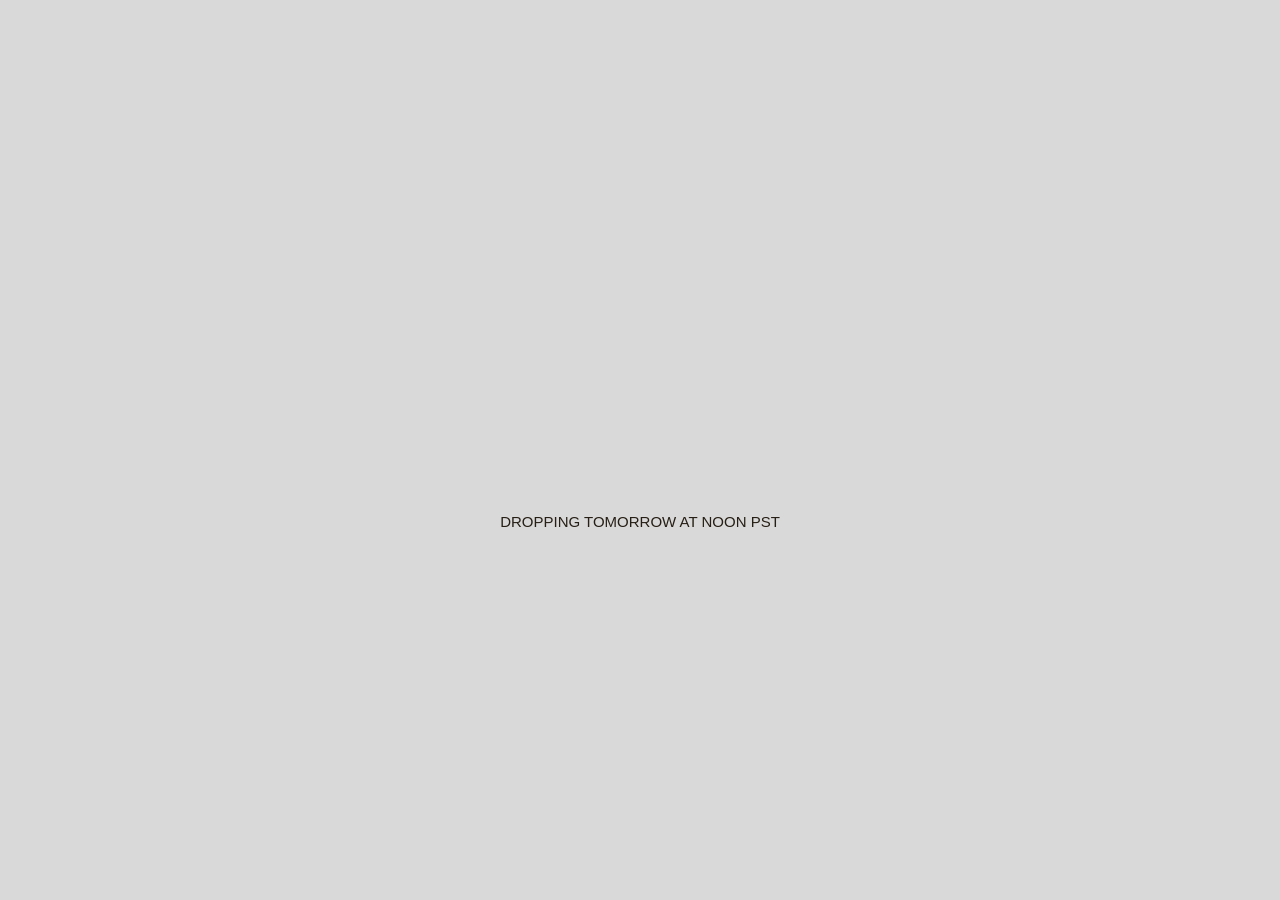
==== commit 0ffa0049: "setup drew shop" ====
--- a/index.html
+++ b/index.html
@@ -2,34 +2,44 @@
 <html lang="en">
 <head>
   <meta charset="utf-8">
-  <title>ATOM</title>
+  <title>DREW PHILLIPS</title>
   <base href="/">
-  <meta name="viewport" content="width=880">
-  <meta name="description" content="Atom Shop">
-  <link rel="icon" type="image/x-icon" href="favicon.ico">
-  <link rel="stylesheet" href="https://use.fontawesome.com/releases/v5.3.1/css/all.css" integrity="sha384-mzrmE5qonljUremFsqc01SB46JvROS7bZs3IO2EmfFsd15uHvIt+Y8vEf7N7fWAU" crossorigin="anonymous">
-  <base href="/">
-  <!-- Global site tag (gtag.js) - Google Analytics -->
-  <script async src="https://www.googletagmanager.com/gtag/js?id=UA-108381604-6"></script>
+  <meta name="viewport" content="width=device-width, initial-scale=1">
+  <link rel="icon" type="image/x-icon" href="/assets/favicon.ico">
+  <link rel="stylesheet" href="https://maxcdn.bootstrapcdn.com/bootstrap/4.0.0/css/bootstrap.min.css" integrity="sha384-Gn5384xqQ1aoWXA+058RXPxPg6fy4IWvTNh0E263XmFcJlSAwiGgFAW/dAiS6JXm" crossorigin="anonymous">
+  <link rel="preconnect" href="https://fonts.gstatic.com">
+  <link href="https://fonts.googleapis.com/css2?family=Roboto&display=swap" rel="stylesheet">
+    <!-- Facebook Pixel Code -->
   <script>
-    window.dataLayer = window.dataLayer || [];
-    function gtag(){dataLayer.push(arguments);}
-    gtag('js', new Date());
-
-    gtag('config', 'UA-108381604-6');
-  </script>
-  <script>
-  (function(){
-    var redirect = sessionStorage.redirect;
-    delete sessionStorage.redirect;
-    if (redirect && redirect != location.href) {
-      history.replaceState(null, null, redirect);
-    }
-  })();
-</script>
-<link rel="stylesheet" href="styles.c998ce3a6f5d7217d5ff.css"></head>
+    !function(f,b,e,v,n,t,s)
+    {if(f.fbq)return;n=f.fbq=function(){n.callMethod?
+    n.callMethod.apply(n,arguments):n.queue.push(arguments)};
+    if(!f._fbq)f._fbq=n;n.push=n;n.loaded=!0;n.version='2.0';
+    n.queue=[];t=b.createElement(e);t.async=!0;
+    t.src=v;s=b.getElementsByTagName(e)[0];
+    s.parentNode.insertBefore(t,s)}(window, document,'script',
+    'https://connect.facebook.net/en_US/fbevents.js');
+    fbq('init', '206701304296616');
+    fbq('track', 'PageView');
+    </script>
+    <noscript><img height="1" width="1" style="display:none"
+    src="https://www.facebook.com/tr?id=206701304296616&ev=PageView&noscript=1"
+    /></noscript>
+    <!-- End Facebook Pixel Code -->
+<link rel="stylesheet" href="styles.8c1c78f9c3b465bcd2ef.css"></head>
 <body>
   <app-root></app-root>
-  <script src="assets/js/buy-button-storefront.min.js"/></script>
-<script type="text/javascript" src="runtime.a66f828dca56eeb90e02.js"></script><script type="text/javascript" src="polyfills.8a61012ef5f13d508214.js"></script><script type="text/javascript" src="main.f061513f171e7e181568.js"></script></body>
+  <script src="https://sdks.shopifycdn.com/buy-button/1.0.0/buybutton.js"></script>
+  <script src="https://code.jquery.com/jquery-3.3.1.slim.min.js" integrity="sha384-q8i/X+965DzO0rT7abK41JStQIAqVgRVzpbzo5smXKp4YfRvH+8abtTE1Pi6jizo" crossorigin="anonymous"></script>
+  <script src="https://cdnjs.cloudflare.com/ajax/libs/popper.js/1.14.7/umd/popper.min.js" integrity="sha384-UO2eT0CpHqdSJQ6hJty5KVphtPhzWj9WO1clHTMGa3JDZwrnQq4sF86dIHNDz0W1" crossorigin="anonymous"></script>
+  <script src="https://stackpath.bootstrapcdn.com/bootstrap/4.3.1/js/bootstrap.min.js" integrity="sha384-JjSmVgyd0p3pXB1rRibZUAYoIIy6OrQ6VrjIEaFf/nJGzIxFDsf4x0xIM+B07jRM" crossorigin="anonymous"></script>
+  <script>
+    const appHeight = () => {
+      const doc = document.documentElement
+      doc.style.setProperty('--app-height', `${window.innerHeight}px`)
+    }
+    window.addEventListener('resize', appHeight);
+    appHeight();
+  </script>
+<script src="runtime-es2015.0dae8cbc97194c7caed4.js" type="module"></script><script src="runtime-es5.0dae8cbc97194c7caed4.js" nomodule defer></script><script src="polyfills-es5.2237b5d0d7a85091411d.js" nomodule defer></script><script src="polyfills-es2015.f332a089ad1600448873.js" type="module"></script><script src="main-es2015.6f05d6917088460b7ef6.js" type="module"></script><script src="main-es5.6f05d6917088460b7ef6.js" nomodule defer></script></body>
 </html>
--- a/styles.8c1c78f9c3b465bcd2ef.css
+++ b/styles.8c1c78f9c3b465bcd2ef.css
@@ -0,0 +1 @@
+@font-face{font-family:LEDLIGHT;src:url(https://cdn.shopify.com/s/files/1/0004/6166/8409/files/ledlight.woff?v=1606870365) format("woff"),url(https://cdn.shopify.com/s/files/1/0004/6166/8409/files/ledlight.ttf?v=1606870365) format("truetype")}:root{--app-height:100%}body{background-color:#dad9da;font-family:LEDLIGHT,arial}.shopify-buy-frame--product>iframe{height:50px!important}.shopify-buy-frame--toggle>iframe{width:46px!important;height:49px!important}.shopify-buy-frame--toggle{display:none!important;top:0!important;padding-top:55px;padding-right:25px;position:absolute!important}.shopify-buy-frame--toggle.show-cart-btn{display:block!important}
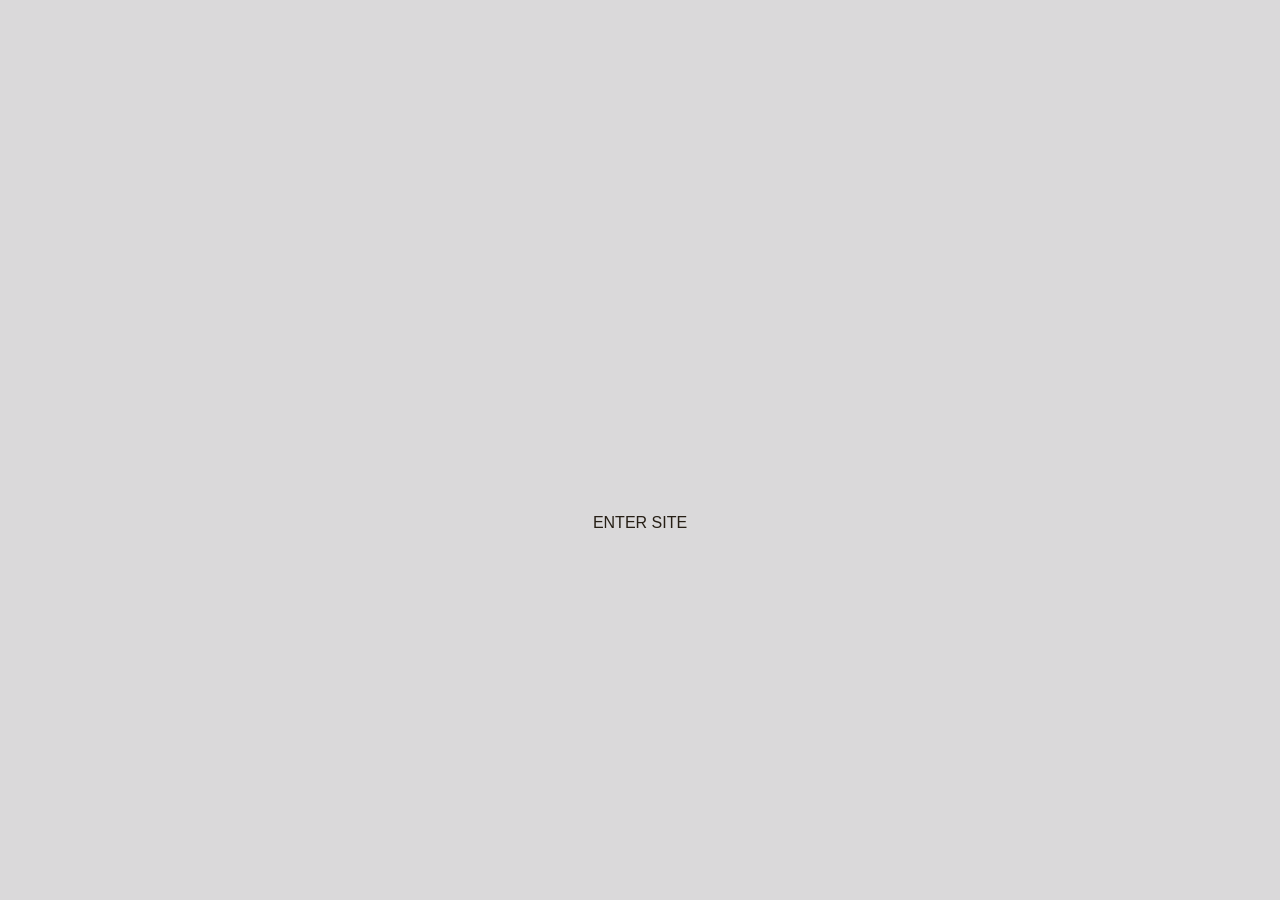
==== commit 7e86b333: "pushing site live" ====
--- a/index.html
+++ b/index.html
@@ -2,9 +2,19 @@
 <html lang="en">
 <head>
   <meta charset="utf-8">
+  <meta name="title" content="DREW PHILLIPS">
+  <meta name="description" content="Drew Phillips Shop">
+  <meta name="viewport" content="width=device-width, initial-scale=1.0">
+  <meta property="og:url"                content="https://shopdrewphillips.com/" />
+  <meta property="og:title"              content="DREW PHILLIPS" />
+  <meta property="og:description"        content="Drew Phillips Shop"/>
   <title>DREW PHILLIPS</title>
   <base href="/">
-  <meta name="viewport" content="width=device-width, initial-scale=1">
+  <link rel="apple-touch-icon" href="/assets/apple-touch-icon.png">
+  <link rel="icon" type="image/png" sizes="512x512"  href="/assets/android-chrome-512x512.png">
+  <link rel="icon" type="image/png" sizes="192x192"  href="/assets/android-chrome-192x192.png">
+  <link rel="icon" type="image/png" sizes="32x32" href="/assets/favicon-32x32.png">
+  <link rel="icon" type="image/png" sizes="16x16" href="/assets/favicon-16x16.png">
   <link rel="icon" type="image/x-icon" href="/assets/favicon.ico">
   <link rel="stylesheet" href="https://maxcdn.bootstrapcdn.com/bootstrap/4.0.0/css/bootstrap.min.css" integrity="sha384-Gn5384xqQ1aoWXA+058RXPxPg6fy4IWvTNh0E263XmFcJlSAwiGgFAW/dAiS6JXm" crossorigin="anonymous">
   <link rel="preconnect" href="https://fonts.gstatic.com">
@@ -26,6 +36,24 @@
     src="https://www.facebook.com/tr?id=206701304296616&ev=PageView&noscript=1"
     /></noscript>
     <!-- End Facebook Pixel Code -->
+    <!-- Global site tag (gtag.js) - Google Analytics -->
+    <script async src="https://www.googletagmanager.com/gtag/js?id=G-54G7GPJFVG"></script>
+    <script>
+      window.dataLayer = window.dataLayer || [];
+      function gtag(){dataLayer.push(arguments);}
+      gtag('js', new Date());
+
+      gtag('config', 'G-54G7GPJFVG');
+    </script>
+      <script>
+        (function(){
+          var redirect = sessionStorage.redirect;
+          delete sessionStorage.redirect;
+          if (redirect && redirect != location.href) {
+            history.replaceState(null, null, redirect);
+          }
+        })();
+      </script>
 <link rel="stylesheet" href="styles.8c1c78f9c3b465bcd2ef.css"></head>
 <body>
   <app-root></app-root>
@@ -41,5 +69,5 @@
     window.addEventListener('resize', appHeight);
     appHeight();
   </script>
-<script src="runtime-es2015.0dae8cbc97194c7caed4.js" type="module"></script><script src="runtime-es5.0dae8cbc97194c7caed4.js" nomodule defer></script><script src="polyfills-es5.2237b5d0d7a85091411d.js" nomodule defer></script><script src="polyfills-es2015.f332a089ad1600448873.js" type="module"></script><script src="main-es2015.6f05d6917088460b7ef6.js" type="module"></script><script src="main-es5.6f05d6917088460b7ef6.js" nomodule defer></script></body>
+<script src="runtime-es2015.0dae8cbc97194c7caed4.js" type="module"></script><script src="runtime-es5.0dae8cbc97194c7caed4.js" nomodule defer></script><script src="polyfills-es5.2237b5d0d7a85091411d.js" nomodule defer></script><script src="polyfills-es2015.f332a089ad1600448873.js" type="module"></script><script src="main-es2015.0f6b40f08a7dac896c4b.js" type="module"></script><script src="main-es5.0f6b40f08a7dac896c4b.js" nomodule defer></script></body>
 </html>
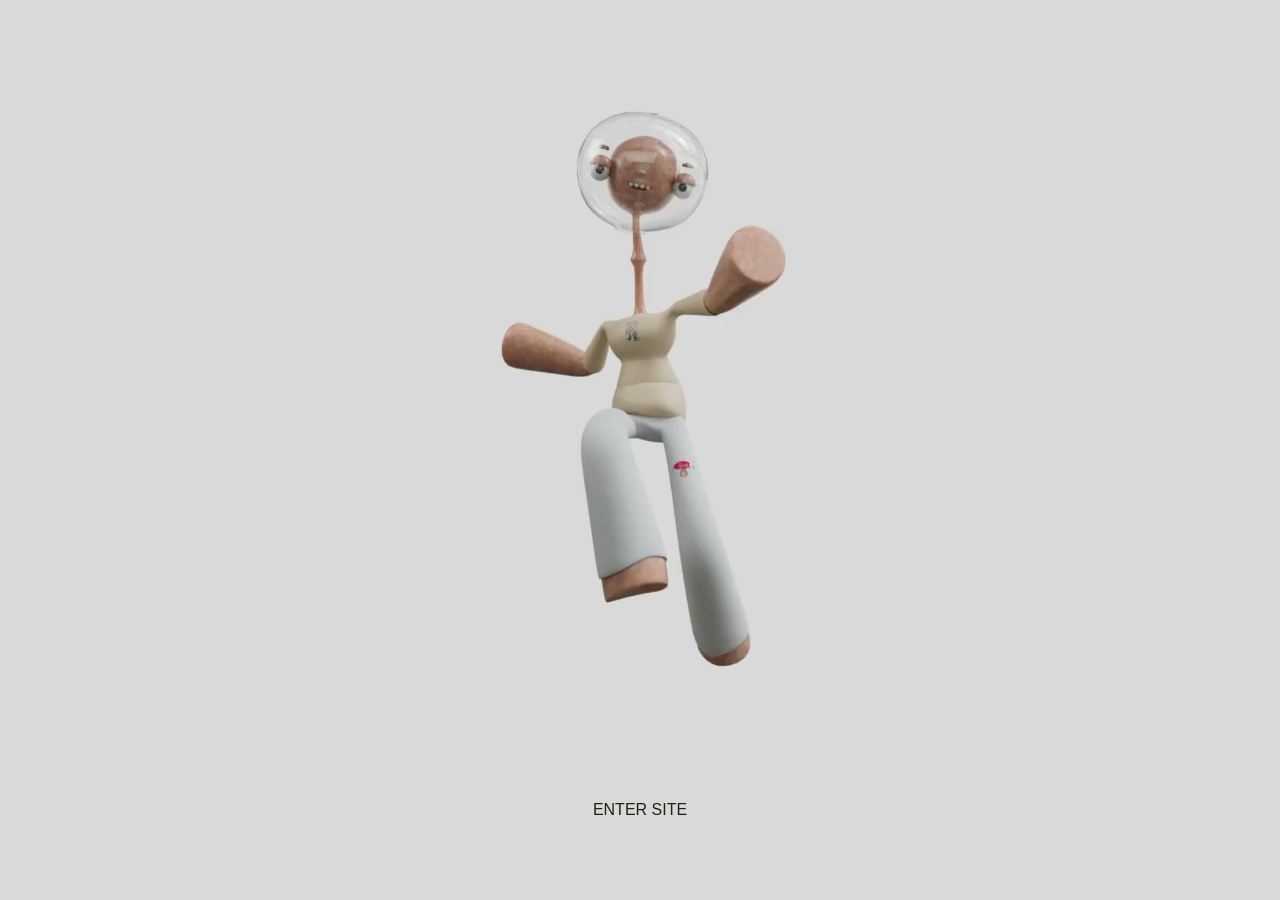
==== commit da57471b: "fixed autoplay on mobile browsers" ====
--- a/index.html
+++ b/index.html
@@ -69,5 +69,5 @@
     window.addEventListener('resize', appHeight);
     appHeight();
   </script>
-<script src="runtime-es2015.0dae8cbc97194c7caed4.js" type="module"></script><script src="runtime-es5.0dae8cbc97194c7caed4.js" nomodule defer></script><script src="polyfills-es5.2237b5d0d7a85091411d.js" nomodule defer></script><script src="polyfills-es2015.f332a089ad1600448873.js" type="module"></script><script src="main-es2015.0f6b40f08a7dac896c4b.js" type="module"></script><script src="main-es5.0f6b40f08a7dac896c4b.js" nomodule defer></script></body>
+<script src="runtime-es2015.0dae8cbc97194c7caed4.js" type="module"></script><script src="runtime-es5.0dae8cbc97194c7caed4.js" nomodule defer></script><script src="polyfills-es5.2237b5d0d7a85091411d.js" nomodule defer></script><script src="polyfills-es2015.f332a089ad1600448873.js" type="module"></script><script src="main-es2015.6ee69b1566c85746cdfc.js" type="module"></script><script src="main-es5.6ee69b1566c85746cdfc.js" nomodule defer></script></body>
 </html>
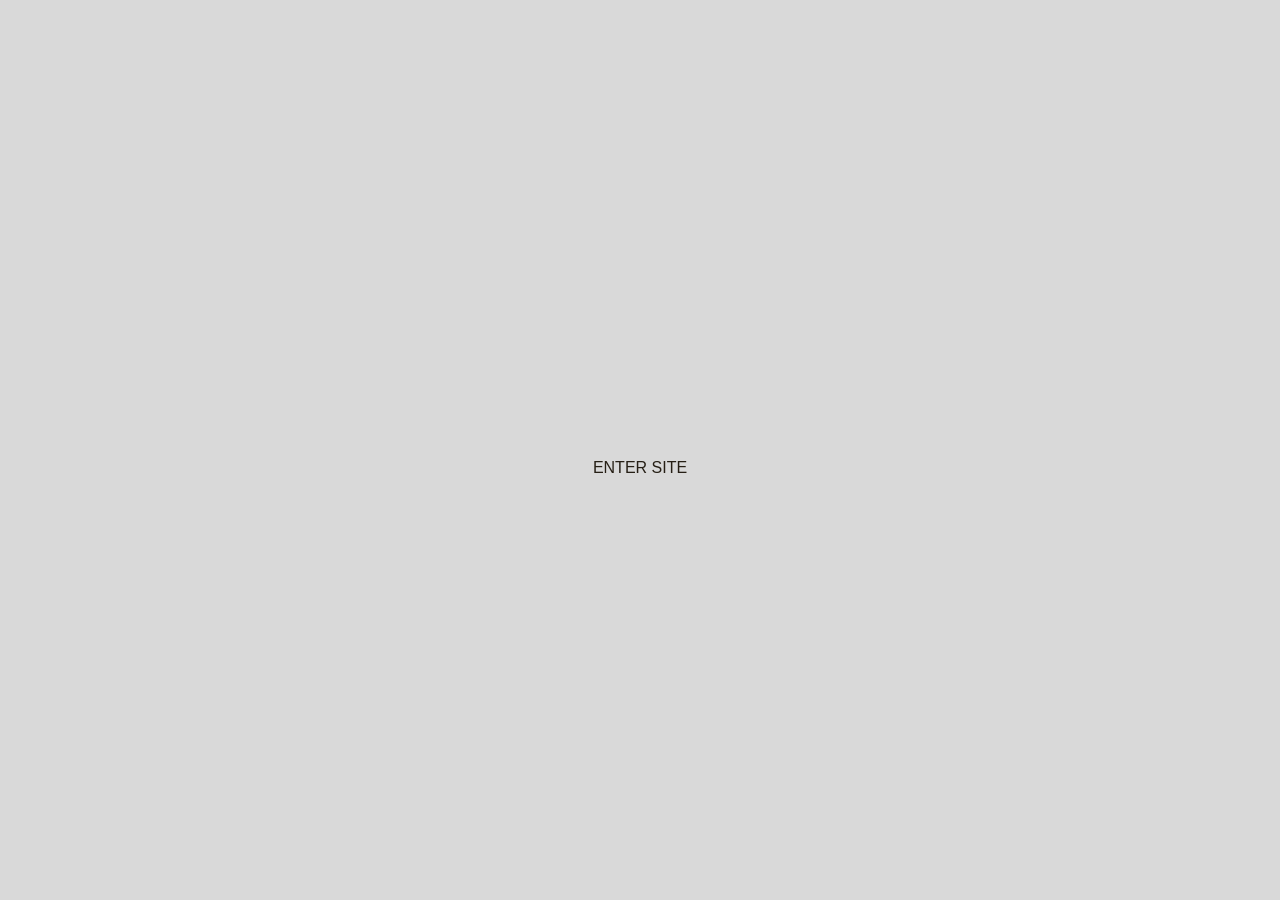
==== commit 1b9a4932: "updated how main vid loads for windows optimization" ====
--- a/index.html
+++ b/index.html
@@ -54,7 +54,7 @@
           }
         })();
       </script>
-<link rel="stylesheet" href="styles.8c1c78f9c3b465bcd2ef.css"></head>
+<link rel="stylesheet" href="styles.af8332ea16a3fd275ebf.css"></head>
 <body>
   <app-root></app-root>
   <script src="https://sdks.shopifycdn.com/buy-button/1.0.0/buybutton.js"></script>
@@ -69,5 +69,5 @@
     window.addEventListener('resize', appHeight);
     appHeight();
   </script>
-<script src="runtime-es2015.0dae8cbc97194c7caed4.js" type="module"></script><script src="runtime-es5.0dae8cbc97194c7caed4.js" nomodule defer></script><script src="polyfills-es5.2237b5d0d7a85091411d.js" nomodule defer></script><script src="polyfills-es2015.f332a089ad1600448873.js" type="module"></script><script src="main-es2015.6ee69b1566c85746cdfc.js" type="module"></script><script src="main-es5.6ee69b1566c85746cdfc.js" nomodule defer></script></body>
+<script src="runtime-es2015.0dae8cbc97194c7caed4.js" type="module"></script><script src="runtime-es5.0dae8cbc97194c7caed4.js" nomodule defer></script><script src="polyfills-es5.2237b5d0d7a85091411d.js" nomodule defer></script><script src="polyfills-es2015.f332a089ad1600448873.js" type="module"></script><script src="main-es2015.a4ed2640becf9b916a59.js" type="module"></script><script src="main-es5.a4ed2640becf9b916a59.js" nomodule defer></script></body>
 </html>
--- a/styles.af8332ea16a3fd275ebf.css
+++ b/styles.af8332ea16a3fd275ebf.css
@@ -0,0 +1 @@
+@font-face{font-family:LEDLIGHT;src:url(https://cdn.shopify.com/s/files/1/0004/6166/8409/files/ledlight.woff?v=1606870365) format("woff"),url(https://cdn.shopify.com/s/files/1/0004/6166/8409/files/ledlight.ttf?v=1606870365) format("truetype")}:root{--app-height:100%}body{background-color:#d9d9d9;font-family:LEDLIGHT,arial}.shopify-buy-frame--product>iframe{height:50px!important}.shopify-buy-frame--toggle>iframe{width:46px!important;height:49px!important}.shopify-buy-frame--toggle{display:none!important;top:0!important;padding-top:55px;padding-right:25px;position:absolute!important}.shopify-buy-frame--toggle.show-cart-btn{display:block!important}
